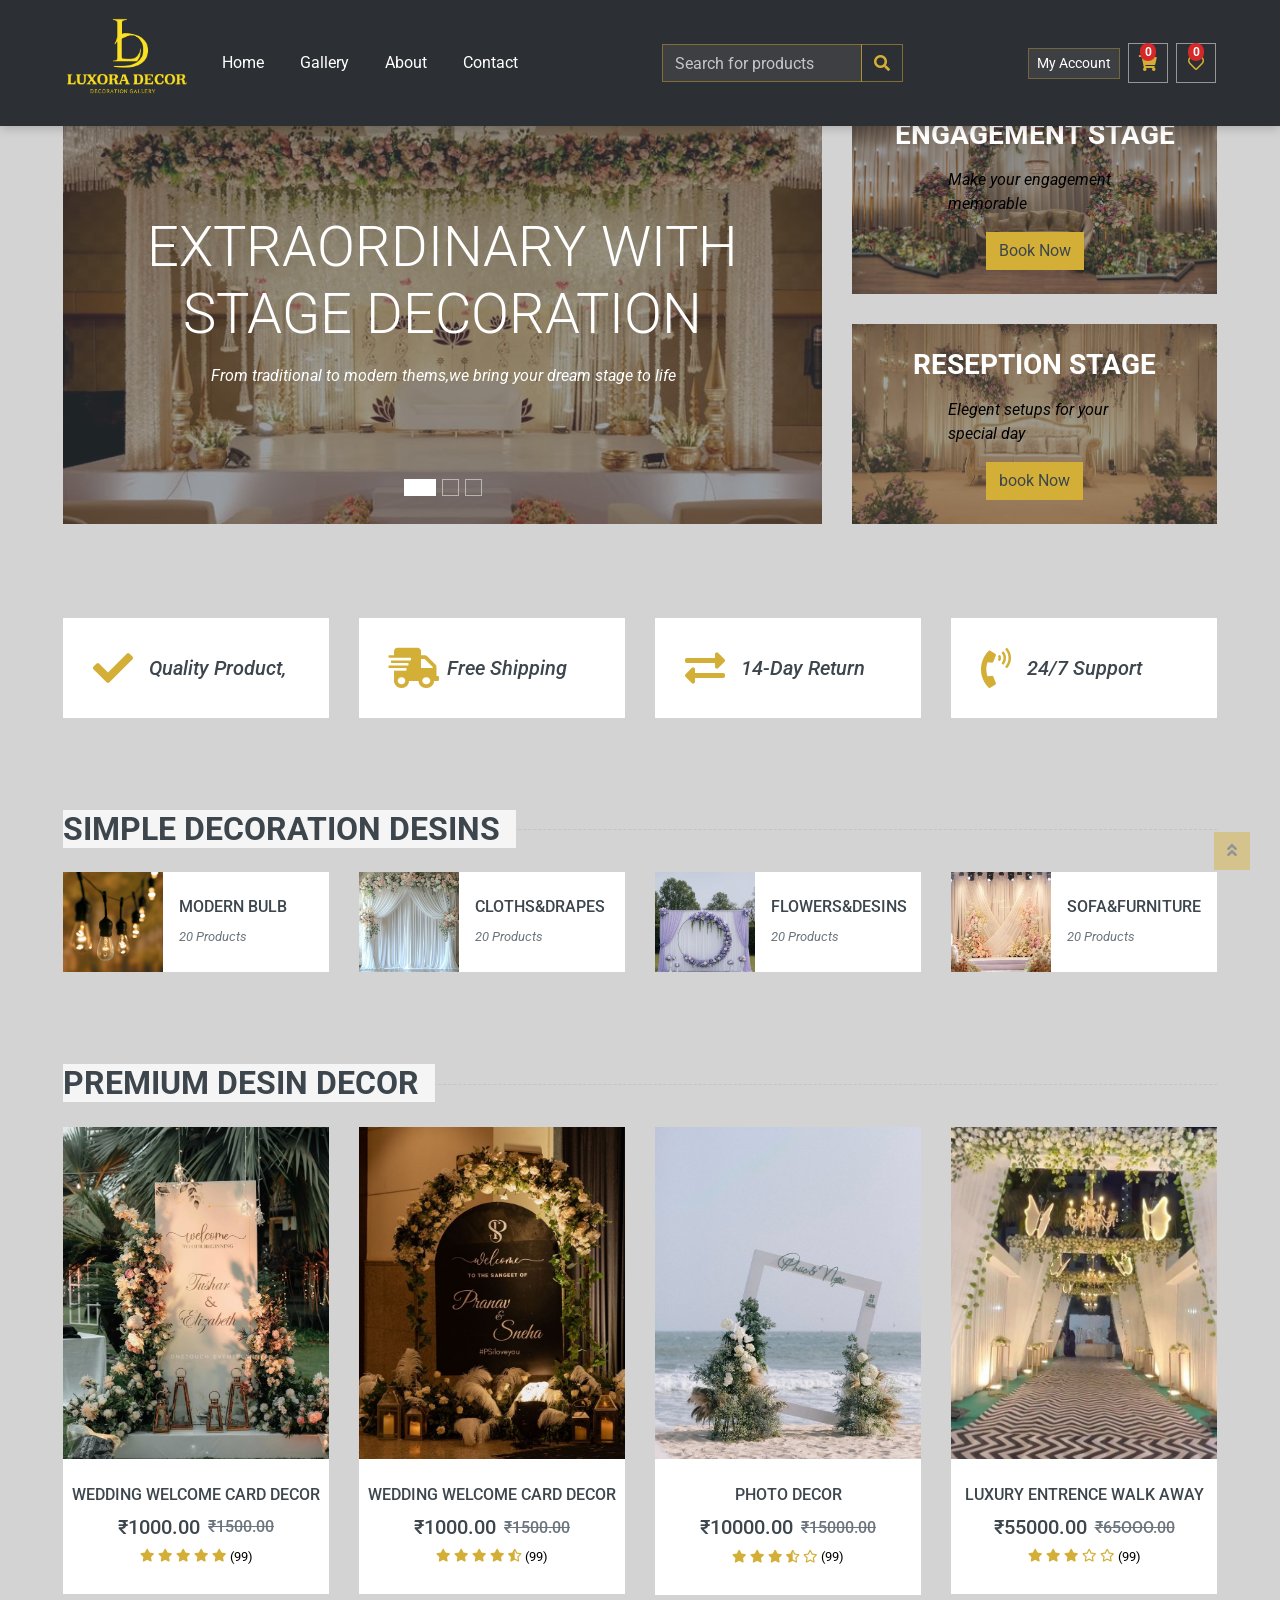
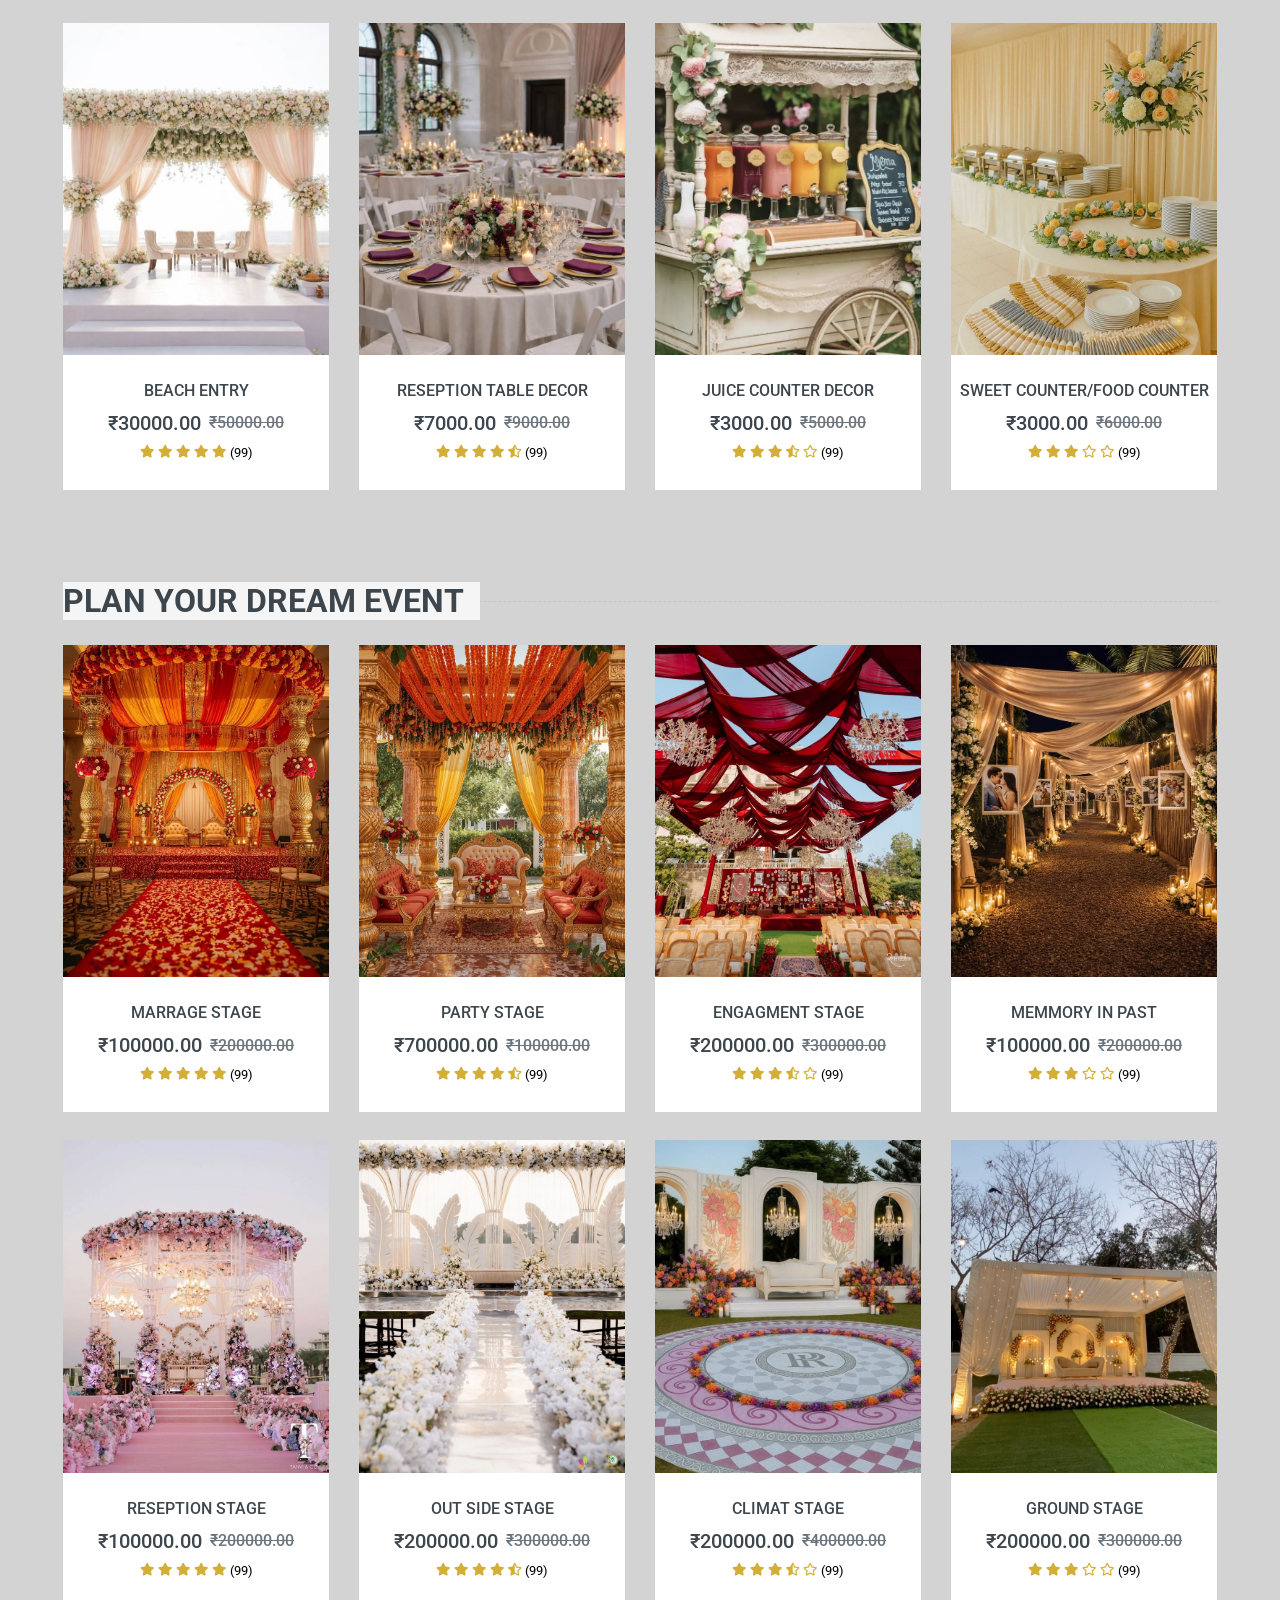
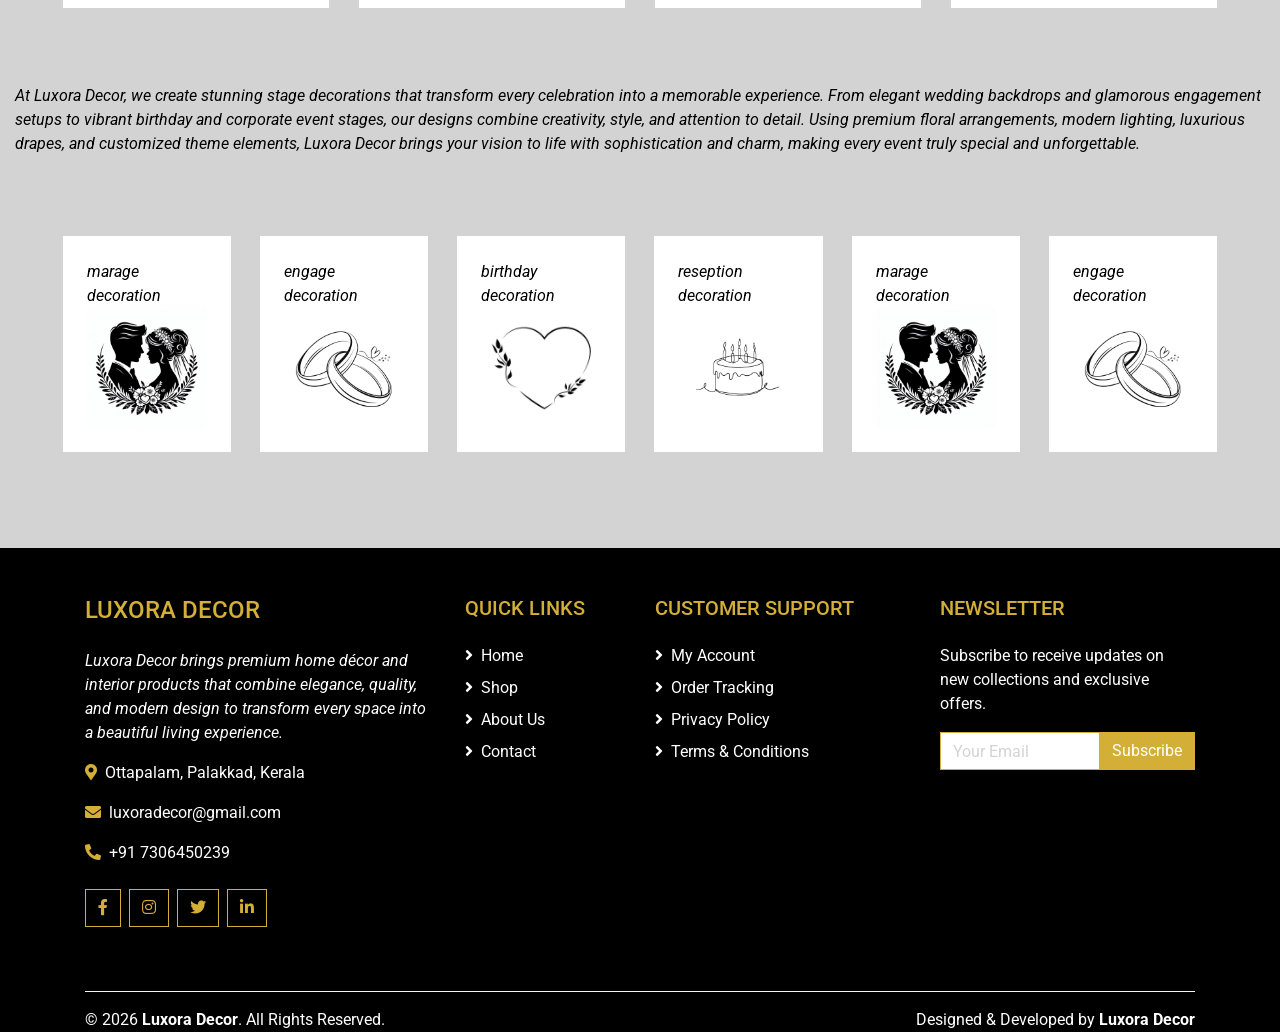
==== index.html @ e51ce2d4 "first commit" ====
<!DOCTYPE html>
<html lang="en">

<head>
    <meta charset="utf-8">
    <title>LUXORA DECOR- Online brand Website Template</title>
    <meta content="width=device-width, initial-scale=1.0" name="viewport">
    <meta content="Free HTML Templates" name="keywords">
    <meta content="Free HTML Templates" name="description">

    <!-- Favicon -->
    <link href="img/favicon.ico" rel="icon">

    <!-- Google Web Fonts -->
    <link rel="preconnect" href="https://fonts.gstatic.com">
    <link href="https://fonts.googleapis.com/css2?family=Roboto:wght@400;500;700&display=swap" rel="stylesheet">  

    <!-- Font Awesome -->
    <link href="https://cdnjs.cloudflare.com/ajax/libs/font-awesome/5.10.0/css/all.min.css" rel="stylesheet">

    <!-- Libraries Stylesheet -->
    <link href="lib/animate/animate.min.css" rel="stylesheet">
    <link href="lib/owlcarousel/assets/owl.carousel.min.css" rel="stylesheet">

    <!-- Customized Bootstrap Stylesheet -->
    <link href="css/style.css" rel="stylesheet">
    <style type="text/css">
        /* Fix navbar to top and make it responsive */
        .navbar-fixed-top {
            position: fixed;
            top: 0;
            left: 0;
            right: 0;
            z-index: 1030;
            width: 100%;
            background-color: #343a40 !important; /* dark background */
            box-shadow: 0 2px 5px rgba(0,0,0,0.2);
        }
        /* Adjust body padding to avoid content hiding behind fixed navbar */
        body {
            padding-top: 70px; /* adjust based on navbar height */
            background-color: lightgray;
        }
        /* Ensure the navbar toggler is visible and properly aligned */
        .navbar-toggler {
            border: 1px solid rgba(255,255,255,0.5);
        }
        .navbar-toggler-icon {
            background-image: url("data:image/svg+xml,%3csvg xmlns='http://www.w3.org/2000/svg' viewBox='0 0 30 30'%3e%3cpath stroke='rgba%28255,255,255,0.8%29' stroke-linecap='round' stroke-miterlimit='10' stroke-width='2' d='M4 7h22M4 15h22M4 23h22'/%3e%3c/svg%3e");
        }
        /* Make the navbar vertical menu work with fixed header */
        #navbar-vertical {
            top: 100%; /* position below navbar */
            max-height: 80vh;
            overflow-y: auto;
        }
        /* Responsive adjustments */
        @media (max-width: 991.98px) {
            .navbar-fixed-top .navbar-nav {
                background-color: #343a40;
                padding: 10px 0;
            }
            .navbar-fixed-top .navbar-nav .nav-link {
                color: #fff !important;
            }
            .navbar-fixed-top .navbar-nav .nav-link:hover {
                color: #f8d210 !important;
            }
            #navbar-vertical {
                position: relative !important;
                width: 100% !important;
                top: 0 !important;
                background: #343a40 !important;
            }
            #navbar-vertical .navbar-nav .nav-link {
                color: #fff !important;
            }
            #navbar-vertical .navbar-nav .nav-link:hover {
                color: #f8d210 !important;
            }
        }
        @media (max-width: 575.98px) {
            body {
                padding-top: 60px;
            }
            .navbar-fixed-top .navbar-brand span {
                font-size: 1.2rem;
            }
        }
        /* Ensure topbar is also fixed if needed, but we keep it separate */
        .topbar-fixed {
            position: fixed;
            top: 0;
            left: 0;
            right: 0;
            z-index: 1040;
        }
        /* Adjust for topbar + navbar if both fixed, but we only fix navbar in this solution */
        /* Additional style to keep the layout consistent */
        .navbar-fixed-top .container-fluid {
            padding-left: 15px;
            padding-right: 15px;
        }
       
        /* hide the original topbar and navbar from the flow, we will replace with fixed version */
        /* Fixed Navbar */
.navbar-fixed-top {
    background: #2C2F33 !important;
    box-shadow: 0 2px 10px rgba(0,0,0,.2);
}

/* Logo */
.navbar-fixed-top .navbar-brand {
    color: #fff !important;
}

.navbar-fixed-top .navbar-brand .text-primary {
    color: #D4AF37 !important;
}

.navbar-fixed-top .navbar-brand .text-dark {
    color: #fff !important;
}

.navbar-fixed-top .navbar-brand .bg-primary {
    background-color: #D4AF37 !important;
}

.navbar-fixed-top .navbar-brand .bg-dark {
    background-color: #1F1F1F !important;
}

/* Navigation Links */
.navbar-fixed-top .nav-link {
    color: #fff !important;
    transition: .3s;
}

.navbar-fixed-top .nav-link:hover,
.navbar-fixed-top .nav-link.active {
    color: #D4AF37 !important;
}

/* Search Box */
.navbar-fixed-top .form-control {
    background-color: rgba(255,255,255,.08);
    border: 1px solid rgba(212,175,55,.5);
    color: #fff;
}

.navbar-fixed-top .form-control:focus {
    background-color: rgba(255,255,255,.12);
    border-color: #D4AF37;
    box-shadow: 0 0 8px rgba(212,175,55,.4);
    color: #fff;
}

.navbar-fixed-top .form-control::placeholder {
    color: rgba(255,255,255,.7);
}

/* Search Icon */
.navbar-fixed-top .input-group-text {
    background-color: transparent;
    border: 1px solid rgba(212,175,55,.5);
    color: #D4AF37;
}

/* My Account Button */
.navbar-fixed-top .btn-outline-dark {
    color: #fff;
    border: 1px solid #D4AF37;
    background: transparent;
    transition: .3s;
}

.navbar-fixed-top .btn-outline-dark:hover {
    background: #D4AF37;
    color: #2C2F33;
    border-color: #D4AF37;
}

/* General Text */
.navbar-fixed-top .text-dark {
    color: #fff !important;
}

/* Transparent Background */
.navbar-fixed-top .bg-light {
    background: transparent !important;
}

/* Cart & Wishlist Buttons */
.navbar-fixed-top .btn-group .btn-light {
    background: rgba(255,255,255,.08);
    border: 1px solid rgba(212,175,55,.35);
    color: #fff;
    transition: .3s;
}

.navbar-fixed-top .btn-group .btn-light:hover {
    background: #D4AF37;
    color: #2C2F33;
}

/* Dropdown */
.navbar-fixed-top .dropdown-menu {
    background: #2C2F33;
    border: 1px solid #D4AF37;
}

.navbar-fixed-top .dropdown-item {
    color: #fff;
}

.navbar-fixed-top .dropdown-item:hover {
    background: #D4AF37;
    color: #2C2F33;
}

/* Notification Badge */
.navbar-fixed-top .badge {
    background: #D62828 !important;
    color: #fff;
}

/* Icons */
.navbar-fixed-top i {
    color: #D4AF37;
}

.navbar-fixed-top .btn:hover i {
    color: #2C2F33;
}
        .original-topbar, .original-navbar {
            display: none;
        }
        /* make the fixed navbar look like the original */
        .navbar-fixed-top .navbar-nav .nav-link {
            color: rgba(255,255,255,0.8);
        }
        .navbar-fixed-top .navbar-nav .nav-link:hover {
            color: #f8d210;
        }
        .navbar-fixed-top .dropdown-menu .dropdown-item {
            color: #fff;
        }
        .navbar-fixed-top .dropdown-menu .dropdown-item:hover {
            background-color: #f8d210;
            color: #000;
        }
        /* fix for the carousel and other elements */
        .container-fluid.mb-3 {
            margin-top: 0;
        }
        /* ensure the topbar content is visible in mobile */
        @media (max-width: 991.98px) {
            .navbar-fixed-top .collapse:not(.show) {
                display: none !important;
            }
            .navbar-fixed-top .navbar-collapse {
                background: #343a40;
                padding: 10px 15px;
                border-radius: 0 0 8px 8px;
                box-shadow: 0 4px 6px rgba(0,0,0,0.3);
            }
        }
        .navbar{
    min-height: 100px;
}

.navbar-brand img{
    height: 100px;
    width: auto;
}
    </style>
</head>

<body>
    
    <!-- ====== FIXED RESPONSIVE NAVBAR (replaces original topbar + navbar) ====== -->
    <nav class="navbar navbar-expand-lg navbar-dark bg-dark navbar-fixed-top">
        <div class="container-fluid px-xl-5">
            <!-- Brand -->
            <a href="index.html" class="navbar-brand text-decoration-none">
            <img src="img/logo2.png"
             alt="Luxora Decor"
             style="height: 100px; width: auto;"
             class="me-3">
               
            </a>

            <!-- Toggler for mobile -->
            <button class="navbar-toggler" type="button" data-toggle="collapse" data-target="#navbarCollapse" aria-controls="navbarCollapse" aria-expanded="false" aria-label="Toggle navigation">
                <span class="navbar-toggler-icon"></span>
            </button>

            <!-- Collapsible content -->
            <div class="collapse navbar-collapse" id="navbarCollapse">
                <!-- Left links -->
                <ul class="navbar-nav mr-auto">
                    <li class="nav-item mx-2"><a class="nav-link" href="index.html">Home</a></li>
           <li class="nav-item mx-2"><a class="nav-link" href="#Gallery">Gallery</a></li>
         <li class="nav-item mx-2"><a class="nav-link" href="about.html">About</a></li>
          <li class="nav-item mx-2"><a class="nav-link" href="contact.html">Contact</a></li>
                    <!-- Dropdown for big events (as in original) -->
                    <li class="nav-item dropdown">
                      
                        </a>
                        <div class="dropdown-menu" aria-labelledby="navbarDropdown">
                            <a class="dropdown-item" href="#">extra ordinary with stage decoration</a>
                            <a class="dropdown-item" href="#">night stage decoration</a>
                            <a class="dropdown-item" href="#">light decoration</a>
                        </div>
                    </li>
                </ul>

                <!-- Search form (visible on larger screens) -->
                <form class="form-inline my-2 my-lg-0 d-none d-lg-flex">
                    <div class="input-group">
                        <input type="text" class="form-control" placeholder="Search for products" style="width: 200px;">
                        <div class="input-group-append">
                            <span class="input-group-text bg-transparent text-primary">
                                <i class="fa fa-search"></i>
                            </span>
                        </div>
                    </div>
                </form>

                <!-- Right icons: account, cart, wishlist -->
                <div class="d-flex align-items-center ml-auto">
                    <!-- Account dropdown -->
                    <div class="btn-group mr-2">
                        <button type="button" class="btn btn-sm btn-light dropdown-toggle" data-toggle="dropdown">My Account</button>
                        <div class="dropdown-menu dropdown-menu-right">
                            <button class="dropdown-item" type="button">Sign in</button>
                            <button class="dropdown-item" type="button">Sign up</button>
                        </div>
                    </div>

                    <!-- Cart -->
                    <a class="btn btn-outline-dark btn-square position-relative mr-2" href="cart.html" style="color:#fff; border-color:rgba(255,255,255,0.5);">
                        <i class="fa fa-shopping-cart"></i>
                        <span id="cart-count" class="position-absolute top-0 start-100 translate-middle badge rounded-pill bg-danger"></span>
                    </a>

                    <!-- Wishlist -->
                    <a class="btn btn-outline-dark btn-square position-relative" href="wishlist.html" style="color:#fff; border-color:rgba(255,255,255,0.5);">
                        <i class="far fa-heart"></i>
                        <span id="wishlist-count" class="position-absolute top-0 start-100 translate-middle badge rounded-pill bg-danger"></span>
                    </a>
                </div>
            </div>
        </div>
    </nav>
    <!-- ====== END FIXED NAVBAR ====== -->


    <!-- ====== HIDE ORIGINAL TOPBAR AND NAVBAR (they are replaced by fixed version) ====== -->
    <div style="display:none;">
        <!-- Topbar Start -->
        <div class="container-fluid ">
            <div class="row bg-secondary py-1 px-xl-5">
                <div class="col-lg-6 d-none d-lg-block">
                    <div class="d-inline-flex align-items-center h-100">
                        <a class="text-body mr-3" href="index.html">Home</a>
                        <a class="text-body mr-3" href="#Gallery">Gallery</a>
                        <a class="text-body mr-3" href="about.html">About</a>
                        <a class="text-body mr-3" href="contact.html">Contact</a>
                    </div>
                </div>
                <div class="col-lg-6 text-center text-lg-right">
                    <div class="d-inline-flex align-items-center">
                        <div class="btn-group">
                            <button type="button" class="btn btn-sm btn-light dropdown-toggle" data-toggle="dropdown">My Account</button>
                            <div class="dropdown-menu dropdown-menu-right">
                                <button class="dropdown-item" type="button">Sign in</button>
                                <button class="dropdown-item" type="button">Sign up</button>
                            </div>
                        </div>
                        <div class="btn-group mx-2">
                            <a class="btn btn-outline-dark btn-square position-relative" href="cart.html">
                                <i class="fa fa-shopping-cart"></i>
                                <span id="cart-count-old" class="position-absolute top-0 start-100 translate-middle badge rounded-pill bg-danger"></span>
                            </a>
                        </div>
                        <div class="btn-group">
                            <a class="btn btn-outline-dark btn-square position-relative" href="wishlist.html">
                                <i class="far fa-heart"></i>
                                <span id="wishlist-count-old" class="position-absolute top-0 start-100 translate-middle badge rounded-pill bg-danger"></span>
                            </a>
                        </div>
                    </div>
                    <div class="d-inline-flex align-items-center d-block d-lg-none">
                        <a href="" class="btn px-0 ml-2">
                            <i class="fas fa-heart text-dark"></i>
                            <span class="badge text-dark border border-dark rounded-circle" style="padding-bottom: 2px;">0</span>
                        </a>
                        <a href="" class="btn px-0 ml-2">
                            <i class="fas fa-shopping-cart text-dark"></i>
                            <span class="badge text-dark border border-dark rounded-circle" style="padding-bottom: 2px;">0</span>
                        </a>
                    </div>
                </div>
            </div>
            <div class="row align-items-center bg-light py-3 px-xl-5 d-none d-lg-flex">
                <div class="col-lg-4">
                    <a href="" class="text-decoration-none">
                        <span class="h1 text-uppercase text-primary bg-dark px-2">LUXORA</span>
                        <span class="h1 text-uppercase text-dark bg-primary px-2 ml-n1">DECOR</span>
                    </a>
                </div>
                <div class="col-lg-4 col-6 text-left">
                    <form action="">
                        <div class="input-group">
                            <input type="text" class="form-control" placeholder="Search for products">
                            <div class="input-group-append">
                                <span class="input-group-text bg-transparent text-primary">
                                    <i class="fa fa-search"></i>
                                </span>
                            </div>
                        </div>
                    </form>
                </div>
                <div class="col-lg-4 col-6 text-right">
                    <p class="m-0">Customer Service</p>
                    <h5 class="m-0">+91 7306450239</h5>
                </div>
            </div>
        </div>
        <!-- Topbar End -->
        <!-- Navbar Start -->
        <div class="container-fluid bg-dark mb-30">
            <div class="row px-xl-5">
                <div class="col-lg-3 d-none d-lg-block">
                    <nav class="collapse position-absolute navbar navbar-vertical navbar-light align-items-start p-0 bg-light sticky-top" id="navbar-vertical" style="width: calc(100% - 30px); z-index: 999;">
                        <div class="navbar-nav w-100">
                            <div class="nav-item dropdown dropright">
                                <a href="#" class="nav-link dropdown-toggle" data-toggle="dropdown">BIG EVENTS <i class="fa fa-angle-right float-right mt-1"></i></a>
                                <div class="dropdown-menu position-absolute rounded-0 border-0 m-0">
                                    <a href="" class="dropdown-item">extra ordinarywith stage decoration</a>
                                    <a href="" class="dropdown-item">night stage decoration</a>
                                    <a href="" class="dropdown-item">light decoration</a>
                                </div>
                            </div>
                        </div>
                    </nav>
                </div>
            </div>
        </div>
        <!-- Navbar End -->
    </div>
    <!-- ====== END HIDDEN ORIGINAL ====== -->


    <!-- Carousel Start -->
    <div class="container-fluid  mb-3 mt-4">
        <div class="row px-xl-5">
            <div class="col-lg-8">
                <div id="header-carousel" class="carousel slide carousel-fade mb-30 mb-lg-0" data-ride="carousel">
                    <ol class="carousel-indicators">
                        <li data-target="#header-carousel" data-slide-to="0" class="active"></li>
                        <li data-target="#header-carousel" data-slide-to="1"></li>
                        <li data-target="#header-carousel" data-slide-to="2"></li>
                    </ol>
                    <div class="carousel-inner">
                        <div class="carousel-item position-relative active" style="height: 430px;">
                            <img class="position-absolute w-100 h-100" src="img/carousel-1.jpg" style="object-fit: cover;">
                            <div class="carousel-caption d-flex flex-column align-items-center justify-content-center">
                                <div class="p-3" style="max-width: 700px;">
                                    <h1 class="display-4 text-white mb-3 animate__animated animate__fadeInDown">EXTRAORDINARY WITH STAGE DECORATION</h1>
                                    <p class="mx-md-5 px-5 animate__animated animate__bounceIn"><i>From traditional to modern thems,we bring your dream stage to life</i></p>
                                </div>
                            </div>
                        </div>
                        <div class="carousel-item position-relative" style="height: 430px;">
                            <img class="position-absolute w-100 h-100" src="img/carousel-2.jpg" style="object-fit: cover;">
                            <div class="carousel-caption d-flex flex-column align-items-center justify-content-center">
                                <div class="p-3" style="max-width: 700px;">
                                    <h1 class="display-4 text-white mb-3 animate__animated animate__fadeInDown">NIGHT STAGE DECORATION</h1>
                                    <p class="mx-md-5 px-5 animate__animated animate__bounceIn"><i>Modern night decoration</i></p>
                                </div>
                            </div>
                        </div>
                        <div class="carousel-item position-relative" style="height: 430px;">
                            <img class="position-absolute w-100 h-100" src="img/carousel-3.jpg" style="object-fit: cover;">
                            <div class="carousel-caption d-flex flex-column align-items-center justify-content-center">
                                <div class="p-3" style="max-width: 700px;">
                                    <h1 class="display-4 text-white mb-3 animate__animated animate__fadeInDown">LIGHT DECORATION</h1>
                                    <p class="mx-md-5 px-5 animate__animated animate__bounceIn"><i>Modern light decoration, premium qoulity design's</i></p>
                                </div>
                            </div>
                        </div>
                    </div>
                </div>
            </div>
            <div class="col-lg-4">
                <div class="product-offer mb-30" style="height: 200px;">
                    <img class="img-fluid" src="img/offer-1.jpg" alt="">
                    <div class="offer-text">
                        <h3 class="text-white mb-3">ENGAGEMENT STAGE</h3>
                        <p class="mx-md-5 px-5 animate__animated animate__bounceIn" style=""><i>Make your engagement memorable</i></p>
                        <a href="#plan your dream events" class="btn btn-primary">Book Now</a>
                    </div>
                </div>
                <div class="product-offer mb-30" style="height: 200px;">
                    <img class="img-fluid" src="img/offer-2.jpg" alt="">
                    <div class="offer-text">
                        <h3 class="text-white mb-3">RESEPTION STAGE</h3>
                        <p class="mx-md-5 px-5 animate__animated animate__bounceIn"><i>Elegent setups for your special day</i></p>
                        <a href="#Stages" class="btn btn-primary">book Now</a>
                    </div>
                </div>
            </div>
        </div>
    </div>
    <!-- Carousel End -->


    <!-- Featured Start -->
    <div class="container-fluid pt-5">
        <div class="row px-xl-5 pb-3">
            <div class="col-lg-3 col-md-6 col-sm-12 pb-1">
                <div class="d-flex align-items-center bg-light mb-4" style="padding: 30px;">
                    <h1 class="fa fa-check text-primary m-0 mr-3"></h1>
                    <h5 class="font-weight-semi-bold m-0"> <i> Quality Product,</i></h5>
                </div>
            </div>
            <div class="col-lg-3 col-md-6 col-sm-12 pb-1">
                <div class="d-flex align-items-center bg-light mb-4" style="padding: 30px;">
                    <h1 class="fa fa-shipping-fast text-primary m-0 mr-2"></h1>
                    <h5 class="font-weight-semi-bold m-0"><i>Free Shipping</i></h5>
                </div>
            </div>
            <div class="col-lg-3 col-md-6 col-sm-12 pb-1">
                <div class="d-flex align-items-center bg-light mb-4" style="padding: 30px;">
                    <h1 class="fas fa-exchange-alt text-primary m-0 mr-3"></h1>
                    <h5 class="font-weight-semi-bold m-0"><i>14-Day Return</i></h5>
                </div>
            </div>
            <div class="col-lg-3 col-md-6 col-sm-12 pb-1">
                <div class="d-flex align-items-center bg-light mb-4" style="padding: 30px;">
                    <h1 class="fa fa-phone-volume text-primary m-0 mr-3"></h1>
                    <h5 class="font-weight-semi-bold m-0"><i>24/7 Support</i></h5>
                </div>
            </div>
        </div>
    </div>
    <!-- Featured End -->


    <!-- Categories Start -->
    <div class="container-fluid pt-5" id="Gallery">
        <h2 class="section-title position-relative text-uppercase mx-xl-5 mb-4"><span class="bg-secondary pr-3"> SIMPLE DECORATION DESINS</span></h2>
        <div class="row px-xl-5 pb-3">
            <div class="col-lg-3 col-md-4 col-sm-6 pb-1">
                <a class="text-decoration-none" href="">
                    <div class="cat-item d-flex align-items-center mb-4">
                        <div class="overflow-hidden" style="width: 100px; height: 100px;">
                            <img class="img-fluid" src="img/cat-1.jpg" alt="">
                        </div>
                        <div class="flex-fill pl-3">
                            <h6>MODERN BULB</h6>
                            <small class="text-body"><i>20 Products</i></small>
                        </div>
                    </div>
                </a>
            </div>
            <div class="col-lg-3 col-md-4 col-sm-6 pb-1">
                <a class="text-decoration-none" href="">
                    <div class="cat-item img-zoom d-flex align-items-center mb-4">
                        <div class="overflow-hidden" style="width: 100px; height: 100px;">
                            <img class="img-fluid" src="img/cat-2.jpg" alt="">
                        </div>
                        <div class="flex-fill pl-3">
                            <h6>CLOTHS&DRAPES</h6>
                            <small class="text-body"><i>20 Products</i></small>
                        </div>
                    </div>
                </a>
            </div>
            <div class="col-lg-3 col-md-4 col-sm-6 pb-1">
                <a class="text-decoration-none" href="">
                    <div class="cat-item img-zoom d-flex align-items-center mb-4">
                        <div class="overflow-hidden" style="width: 100px; height: 100px;">
                            <img class="img-fluid" src="img/cat-3.jpg" alt="">
                        </div>
                        <div class="flex-fill pl-3">
                            <h6>FLOWERS&DESINS</h6>
                            <small class="text-body"><i>20 Products</i></small>
                        </div>
                    </div>
                </a>
            </div>
            <div class="col-lg-3 col-md-4 col-sm-6 pb-1">
                <a class="text-decoration-none" href="">
                    <div class="cat-item img-zoom d-flex align-items-center mb-4">
                        <div class="overflow-hidden" style="width: 100px; height: 100px;">
                            <img class="img-fluid" src="img/cat-4.jpg" alt="">
                        </div>
                        <div class="flex-fill pl-3">
                            <h6>SOFA&FURNITURE</h6>
                            <small class="text-body"><i>20 Products</i></small>
                        </div>
                    </div>
                </a>
            </div>
        </div>
    </div>
    <!-- Categories End -->


    <!-- Products Start -->
    <div class="container-fluid pt-5 pb-3">
        <h2 class="section-title position-relative text-uppercase mx-xl-5 mb-4" id="premium"><span class="bg-secondary pr-3">PREMIUM DESIN DECOR</span></h2>
        <div class="row px-xl-5">
            <div class="col-lg-3 col-md-4 col-sm-6 pb-1">
                <div class="product-item bg-light mb-4">
                    <div class="product-img position-relative overflow-hidden">
                        <img class="img-fluid w-100" src="img/product-1.jpg" alt="">
                        <div class="product-action">
                            <a class="btn btn-outline-dark btn-square" href="#" onclick="addToCart('Wedding', 'img/product-1.jpg', 1000)"><i class="fa fa-shopping-cart"></i></a>
                            <a class="btn btn-outline-dark btn-square" href="#" onclick="addToWishlist('Wedding', 'img/product-1.jpg', 1000)"><i class="far fa-heart"></i></a>
                        </div>
                    </div>
                    <div class="text-center py-4">
                        <a class="h6 text-decoration-none text-truncate" href="">WEDDING WELCOME CARD DECOR</a>
                        <div class="d-flex align-items-center justify-content-center mt-2">
                            <h5>₹1000.00</h5><h6 class="text-muted ml-2"><del>₹1500.00</del></h6>
                        </div>
                        <div class="d-flex align-items-center justify-content-center mb-1">
                            <small class="fa fa-star text-primary mr-1"></small>
                            <small class="fa fa-star text-primary mr-1"></small>
                            <small class="fa fa-star text-primary mr-1"></small>
                            <small class="fa fa-star text-primary mr-1"></small>
                            <small class="fa fa-star text-primary mr-1"></small>
                            <small>(99)</small>
                        </div>
                    </div>
                </div>
            </div>
            <div class="col-lg-3 col-md-4 col-sm-6 pb-1">
                <div class="product-item bg-light mb-4">
                    <div class="product-img position-relative overflow-hidden">
                        <img class="img-fluid w-100" src="img/product-2.jpg" alt="">
                        <div class="product-action">
                            <a class="btn btn-outline-dark btn-square" href="#" onclick="addToCart('Wedding welcome', 'img/product-2.jpg', 1000)"><i class="fa fa-shopping-cart"></i></a>
                            <a class="btn btn-outline-dark btn-square" href="#" onclick="addToWishlist('Wedding welcome', 'img/product-2.jpg', 1000)"><i class="far fa-heart"></i></a>
                        </div>
                    </div>
                    <div class="text-center py-4">
                        <a class="h6 text-decoration-none text-truncate" href="">WEDDING WELCOME CARD DECOR</a>
                        <div class="d-flex align-items-center justify-content-center mt-2">
                            <h5>₹1000.00</h5><h6 class="text-muted ml-2"><del>₹1500.00</del></h6>
                        </div>
                        <div class="d-flex align-items-center justify-content-center mb-1">
                            <small class="fa fa-star text-primary mr-1"></small>
                            <small class="fa fa-star text-primary mr-1"></small>
                            <small class="fa fa-star text-primary mr-1"></small>
                            <small class="fa fa-star text-primary mr-1"></small>
                            <small class="fa fa-star-half-alt text-primary mr-1"></small>
                            <small>(99)</small>
                        </div>
                    </div>
                </div>
            </div>
            <div class="col-lg-3 col-md-4 col-sm-6 pb-1">
                <div class="product-item bg-light mb-4">
                    <div class="product-img position-relative overflow-hidden">
                        <img class="img-fluid w-100" src="img/product-3.jpg" alt="">
                        <div class="product-action">
                            <a class="btn btn-outline-dark btn-square" href="#" onclick="addToCart('photo decor', 'img/product-3.jpg', 10000)"><i class="fa fa-shopping-cart"></i></a>
                            <a class="btn btn-outline-dark btn-square" href="#" onclick="addToWishlist('photo decor', 'img/product-3.jpg', 10000)"><i class="far fa-heart"></i></a>
                        </div>
                    </div>
                    <div class="text-center py-4">
                        <a class="h6 text-decoration-none text-truncate" href="">PHOTO DECOR</a>
                        <div class="d-flex align-items-center justify-content-center mt-2">
                            <h5>₹10000.00</h5><h6 class="text-muted ml-2"><del>₹15000.00</del></h6>
                        </div>
                        <div class="d-flex align-items-center justify-content-center mb-1">
                            <small class="fa fa-star text-primary mr-1"></small>
                            <small class="fa fa-star text-primary mr-1"></small>
                            <small class="fa fa-star text-primary mr-1"></small>
                            <small class="fa fa-star-half-alt text-primary mr-1"></small>
                            <small class="far fa-star text-primary mr-1"></small>
                            <small>(99)</small>
                        </div>
                    </div>
                </div>
            </div>
            <div class="col-lg-3 col-md-4 col-sm-6 pb-1">
                <div class="product-item bg-light mb-4">
                    <div class="product-img position-relative overflow-hidden">
                        <img class="img-fluid w-100" src="img/product-4.jpg" alt="">
                        <div class="product-action">
                            <a class="btn btn-outline-dark btn-square" href="#" onclick="addToCart('luxury entrence', 'img/product-4.jpg', 55000)"><i class="fa fa-shopping-cart"></i></a>
                            <a class="btn btn-outline-dark btn-square" href="#" onclick="addToWishlist('luxury entrence', 'img/product-4.jpg', 55000)"><i class="far fa-heart"></i></a>
                        </div>
                    </div>
                    <div class="text-center py-4">
                        <a class="h6 text-decoration-none text-truncate" href=""> LUXURY ENTRENCE WALK AWAY</a>
                        <div class="d-flex align-items-center justify-content-center mt-2">
                            <h5>₹55000.00</h5><h6 class="text-muted ml-2"><del>₹65OOO.00</del></h6>
                        </div>
                        <div class="d-flex align-items-center justify-content-center mb-1">
                            <small class="fa fa-star text-primary mr-1"></small>
                            <small class="fa fa-star text-primary mr-1"></small>
                            <small class="fa fa-star text-primary mr-1"></small>
                            <small class="far fa-star text-primary mr-1"></small>
                            <small class="far fa-star text-primary mr-1"></small>
                            <small>(99)</small>
                        </div>
                    </div>
                </div>
            </div>
            <div class="col-lg-3 col-md-4 col-sm-6 pb-1">
                <div class="product-item bg-light mb-4">
                    <div class="product-img position-relative overflow-hidden">
                        <img class="img-fluid w-100" src="img/product-5.jpg" alt="">
                        <div class="product-action">
                            <a class="btn btn-outline-dark btn-square" href="#" onclick="addToCart('luxury entrence', 'img/product-5.jpg', 50000)"><i class="fa fa-shopping-cart"></i></a>
                            <a class="btn btn-outline-dark btn-square" href="#" onclick="addToWishlist('luxury entrence', 'img/product-5.jpg', 50000)"><i class="far fa-heart"></i></a>
                        </div>
                    </div>
                    <div class="text-center py-4">
                        <a class="h6 text-decoration-none text-truncate" href="">BEACH ENTRY</a>
                        <div class="d-flex align-items-center justify-content-center mt-2">
                            <h5>₹30000.00</h5><h6 class="text-muted ml-2"><del>₹50000.00</del></h6>
                        </div>
                        <div class="d-flex align-items-center justify-content-center mb-1">
                            <small class="fa fa-star text-primary mr-1"></small>
                            <small class="fa fa-star text-primary mr-1"></small>
                            <small class="fa fa-star text-primary mr-1"></small>
                            <small class="fa fa-star text-primary mr-1"></small>
                            <small class="fa fa-star text-primary mr-1"></small>
                            <small>(99)</small>
                        </div>
                    </div>
                </div>
            </div>
            <div class="col-lg-3 col-md-4 col-sm-6 pb-1">
                <div class="product-item bg-light mb-4">
                    <div class="product-img position-relative overflow-hidden">
                        <img class="img-fluid w-100" src="img/product-6.jpg" alt="">
                        <div class="product-action">
                            <a class="btn btn-outline-dark btn-square" href="#" onclick="addToCart('tabile decor', 'img/product-6.jpg', 9000)"><i class="fa fa-shopping-cart"></i></a>
                            <a class="btn btn-outline-dark btn-square" href="#" onclick="addToWishlist('tabile decor', 'img/product-6.jpg', 9000)"><i class="far fa-heart"></i></a>
                        </div>
                    </div>
                    <div class="text-center py-4">
                        <a class="h6 text-decoration-none text-truncate" href="">RESEPTION TABLE DECOR</a>
                        <div class="d-flex align-items-center justify-content-center mt-2">
                            <h5>₹7000.00</h5><h6 class="text-muted ml-2"><del>₹9000.00</del></h6>
                        </div>
                        <div class="d-flex align-items-center justify-content-center mb-1">
                            <small class="fa fa-star text-primary mr-1"></small>
                            <small class="fa fa-star text-primary mr-1"></small>
                            <small class="fa fa-star text-primary mr-1"></small>
                            <small class="fa fa-star text-primary mr-1"></small>
                            <small class="fa fa-star-half-alt text-primary mr-1"></small>
                            <small>(99)</small>
                        </div>
                    </div>
                </div>
            </div>
            <div class="col-lg-3 col-md-4 col-sm-6 pb-1">
                <div class="product-item bg-light mb-4">
                    <div class="product-img position-relative overflow-hidden">
                        <img class="img-fluid w-100" src="img/product-7.jpg" alt="">
                        <div class="product-action">
                            <a class="btn btn-outline-dark btn-square" href="#" onclick="addToCart('juce counter', 'img/product-7.jpg', 5000)"><i class="fa fa-shopping-cart"></i></a>
                            <a class="btn btn-outline-dark btn-square" href="#" onclick="addToWishlist('juce counter', 'img/product-7.jpg', 5000)"><i class="far fa-heart"></i></a>
                        </div>
                    </div>
                    <div class="text-center py-4">
                        <a class="h6 text-decoration-none text-truncate" href="">JUICE COUNTER DECOR</a>
                        <div class="d-flex align-items-center justify-content-center mt-2">
                            <h5>₹3000.00</h5><h6 class="text-muted ml-2"><del>₹5000.00</del></h6>
                        </div>
                        <div class="d-flex align-items-center justify-content-center mb-1">
                            <small class="fa fa-star text-primary mr-1"></small>
                            <small class="fa fa-star text-primary mr-1"></small>
                            <small class="fa fa-star text-primary mr-1"></small>
                            <small class="fa fa-star-half-alt text-primary mr-1"></small>
                            <small class="far fa-star text-primary mr-1"></small>
                            <small>(99)</small>
                        </div>
                    </div>
                </div>
            </div>
            <div class="col-lg-3 col-md-4 col-sm-6 pb-1">
                <div class="product-item bg-light mb-4">
                    <div class="product-img position-relative overflow-hidden">
                        <img class="img-fluid w-100" src="img/product-8.jpg" alt="">
                        <div class="product-action">
                            <a class="btn btn-outline-dark btn-square" href="#" onclick="addToCart('sweet/food', 'img/product-8.jpg', 6000)"><i class="fa fa-shopping-cart"></i></a>
                            <a class="btn btn-outline-dark btn-square" href="#" onclick="addToWishlist('sweet/food', 'img/product-8.jpg', 6000)"><i class="far fa-heart"></i></a>
                        </div>
                    </div>
                    <div class="text-center py-4">
                        <a class="h6 text-decoration-none text-truncate" href="">SWEET COUNTER/FOOD COUNTER</a>
                        <div class="d-flex align-items-center justify-content-center mt-2">
                            <h5>₹3000.00</h5><h6 class="text-muted ml-2"><del>₹6000.00</del></h6>
                        </div>
                        <div class="d-flex align-items-center justify-content-center mb-1">
                            <small class="fa fa-star text-primary mr-1"></small>
                            <small class="fa fa-star text-primary mr-1"></small>
                            <small class="fa fa-star text-primary mr-1"></small>
                            <small class="far fa-star text-primary mr-1"></small>
                            <small class="far fa-star text-primary mr-1"></small>
                            <small>(99)</small>
                        </div>
                    </div>
                </div>
            </div>
        </div>
    </div>
    <!-- Products End -->


    <!-- Products Start -->
    <div class="container-fluid pt-5 pb-3">
        <h2 class="section-title position-relative text-uppercase mx-xl-5 mb-4" id="Stages"><span class="bg-secondary pr-3">PLAN YOUR DREAM EVENT</span></h2>
        <div class="row px-xl-5">
            <div class="col-lg-3 col-md-4 col-sm-6 pb-1">
                <div class="product-item bg-light mb-4">
                    <div class="product-img position-relative overflow-hidden">
                        <img class="img-fluid w-100" src="img/product-9.jpg" alt="">
                        <div class="product-action">
                            <a class="btn btn-outline-dark btn-square" href="#" onclick="addToCart('marrage stage', 'img/product-8.jpg', 200000)"><i class="fa fa-shopping-cart"></i></a>
                            <a class="btn btn-outline-dark btn-square" href="#" onclick="addToWishlist('marrage stage', 'img/product-8.jpg', 200000)"><i class="far fa-heart"></i></a>
                        </div>
                    </div>
                    <div class="text-center py-4">
                        <a class="h6 text-decoration-none text-truncate" href="">MARRAGE STAGE</a>
                        <div class="d-flex align-items-center justify-content-center mt-2">
                            <h5>₹100000.00</h5><h6 class="text-muted ml-2"><del>₹200000.00</del></h6>
                        </div>
                        <div class="d-flex align-items-center justify-content-center mb-1">
                            <small class="fa fa-star text-primary mr-1"></small>
                            <small class="fa fa-star text-primary mr-1"></small>
                            <small class="fa fa-star text-primary mr-1"></small>
                            <small class="fa fa-star text-primary mr-1"></small>
                            <small class="fa fa-star text-primary mr-1"></small>
                            <small>(99)</small>
                        </div>
                    </div>
                </div>
            </div>
            <div class="col-lg-3 col-md-4 col-sm-6 pb-1">
                <div class="product-item bg-light mb-4">
                    <div class="product-img position-relative overflow-hidden">
                        <img class="img-fluid w-100" src="img/product-10.jpg" alt="">
                        <div class="product-action">
                            <a class="btn btn-outline-dark btn-square" href="#" onclick="addToCart('party stage', 'img/product-10.jpg', 70000)"><i class="fa fa-shopping-cart"></i></a>
                            <a class="btn btn-outline-dark btn-square" href="#" onclick="addToWishlist('party stage', 'img/product-10.jpg', 70000)"><i class="far fa-heart"></i></a>
                        </div>
                    </div>
                    <div class="text-center py-4">
                        <a class="h6 text-decoration-none text-truncate" href="">PARTY STAGE</a>
                        <div class="d-flex align-items-center justify-content-center mt-2">
                            <h5>₹700000.00</h5><h6 class="text-muted ml-2"><del>₹100000.00</del></h6>
                        </div>
                        <div class="d-flex align-items-center justify-content-center mb-1">
                            <small class="fa fa-star text-primary mr-1"></small>
                            <small class="fa fa-star text-primary mr-1"></small>
                            <small class="fa fa-star text-primary mr-1"></small>
                            <small class="fa fa-star text-primary mr-1"></small>
                            <small class="fa fa-star-half-alt text-primary mr-1"></small>
                            <small>(99)</small>
                        </div>
                    </div>
                </div>
            </div>
            <div class="col-lg-3 col-md-4 col-sm-6 pb-1">
                <div class="product-item bg-light mb-4">
                    <div class="product-img position-relative overflow-hidden">
                        <img class="img-fluid w-100" src="img/product-11.jpg" alt="">
                        <div class="product-action">
                            <a class="btn btn-outline-dark btn-square" href="#" onclick="addToCart('engagement stage', 'img/product-11.jpg', 200000)"><i class="fa fa-shopping-cart"></i></a>
                            <a class="btn btn-outline-dark btn-square" href="#" onclick="addToWishlist('engagement stage', 'img/product-11.jpg', 200000)"><i class="far fa-heart"></i></a>
                        </div>
                    </div>
                    <div class="text-center py-4">
                        <a class="h6 text-decoration-none text-truncate" href="">ENGAGMENT STAGE</a>
                        <div class="d-flex align-items-center justify-content-center mt-2">
                            <h5>₹200000.00</h5><h6 class="text-muted ml-2"><del>₹300000.00</del></h6>
                        </div>
                        <div class="d-flex align-items-center justify-content-center mb-1">
                            <small class="fa fa-star text-primary mr-1"></small>
                            <small class="fa fa-star text-primary mr-1"></small>
                            <small class="fa fa-star text-primary mr-1"></small>
                            <small class="fa fa-star-half-alt text-primary mr-1"></small>
                            <small class="far fa-star text-primary mr-1"></small>
                            <small>(99)</small>
                        </div>
                    </div>
                </div>
            </div>
            <div class="col-lg-3 col-md-4 col-sm-6 pb-1">
                <div class="product-item bg-light mb-4">
                    <div class="product-img position-relative overflow-hidden">
                        <img class="img-fluid w-100" src="img/product-12.jpg" alt="">
                        <div class="product-action">
                            <a class="btn btn-outline-dark btn-square" href="#" onclick="addToCart('memory in past', 'img/product-12.jpg', 100000)"><i class="fa fa-shopping-cart"></i></a>
                            <a class="btn btn-outline-dark btn-square" href="#" onclick="addToWishlist('memory in past', 'img/product-12.jpg', 100000)"><i class="far fa-heart"></i></a>
                        </div>
                    </div>
                    <div class="text-center py-4">
                        <a class="h6 text-decoration-none text-truncate" href="">MEMMORY IN PAST</a>
                        <div class="d-flex align-items-center justify-content-center mt-2">
                            <h5>₹100000.00</h5><h6 class="text-muted ml-2"><del>₹200000.00</del></h6>
                        </div>
                        <div class="d-flex align-items-center justify-content-center mb-1">
                            <small class="fa fa-star text-primary mr-1"></small>
                            <small class="fa fa-star text-primary mr-1"></small>
                            <small class="fa fa-star text-primary mr-1"></small>
                            <small class="far fa-star text-primary mr-1"></small>
                            <small class="far fa-star text-primary mr-1"></small>
                            <small>(99)</small>
                        </div>
                    </div>
                </div>
            </div>
            <div class="col-lg-3 col-md-4 col-sm-6 pb-1">
                <div class="product-item bg-light mb-4">
                    <div class="product-img position-relative overflow-hidden">
                        <img class="img-fluid w-100" src="img/product-13.jpg" alt="">
                        <div class="product-action">
                            <a class="btn btn-outline-dark btn-square" href="#" onclick="addToCart('reseption stage', 'img/product-13.jpg', 100000)"><i class="fa fa-shopping-cart"></i></a>
                            <a class="btn btn-outline-dark btn-square" href="#" onclick="addToWishlist('reseption stage', 'img/product-13.jpg', 100000)"><i class="far fa-heart"></i></a>
                        </div>
                    </div>
                    <div class="text-center py-4">
                        <a class="h6 text-decoration-none text-truncate" href="">RESEPTION STAGE</a>
                        <div class="d-flex align-items-center justify-content-center mt-2">
                            <h5>₹100000.00</h5><h6 class="text-muted ml-2"><del>₹200000.00</del></h6>
                        </div>
                        <div class="d-flex align-items-center justify-content-center mb-1">
                            <small class="fa fa-star text-primary mr-1"></small>
                            <small class="fa fa-star text-primary mr-1"></small>
                            <small class="fa fa-star text-primary mr-1"></small>
                            <small class="fa fa-star text-primary mr-1"></small>
                            <small class="fa fa-star text-primary mr-1"></small>
                            <small>(99)</small>
                        </div>
                    </div>
                </div>
            </div>
            <div class="col-lg-3 col-md-4 col-sm-6 pb-1">
                <div class="product-item bg-light mb-4">
                    <div class="product-img position-relative overflow-hidden">
                        <img class="img-fluid w-100" src="img/product-14.jpg" alt="">
                        <div class="product-action">
                            <a class="btn btn-outline-dark btn-square" href="#" onclick="addToCart('out side stage', 'img/product-14.jpg', 200000)"><i class="fa fa-shopping-cart"></i></a>
                            <a class="btn btn-outline-dark btn-square" href="#" onclick="addToWishlist('out side stage', 'img/product-14.jpg', 200000)"><i class="far fa-heart"></i></a>
                        </div>
                    </div>
                    <div class="text-center py-4">
                        <a class="h6 text-decoration-none text-truncate" href="">OUT SIDE STAGE</a>
                        <div class="d-flex align-items-center justify-content-center mt-2">
                            <h5>₹200000.00</h5><h6 class="text-muted ml-2"><del>₹300000.00</del></h6>
                        </div>
                        <div class="d-flex align-items-center justify-content-center mb-1">
                            <small class="fa fa-star text-primary mr-1"></small>
                            <small class="fa fa-star text-primary mr-1"></small>
                            <small class="fa fa-star text-primary mr-1"></small>
                            <small class="fa fa-star text-primary mr-1"></small>
                            <small class="fa fa-star-half-alt text-primary mr-1"></small>
                            <small>(99)</small>
                        </div>
                    </div>
                </div>
            </div>
            <div class="col-lg-3 col-md-4 col-sm-6 pb-1">
                <div class="product-item bg-light mb-4">
                    <div class="product-img position-relative overflow-hidden">
                        <img class="img-fluid w-100" src="img/product-15.jpg" alt="">
                        <div class="product-action">
                            <a class="btn btn-outline-dark btn-square" href="#" onclick="addToCart('climat stage', 'img/product-15.jpg', 200000)"><i class="fa fa-shopping-cart"></i></a>
                            <a class="btn btn-outline-dark btn-square" href="#" onclick="addToWishlist('climat stage', 'img/product-15.jpg', 200000)"><i class="far fa-heart"></i></a>
                        </div>
                    </div>
                    <div class="text-center py-4">
                        <a class="h6 text-decoration-none text-truncate" href="">CLIMAT STAGE</a>
                        <div class="d-flex align-items-center justify-content-center mt-2">
                            <h5>₹200000.00</h5><h6 class="text-muted ml-2"><del>₹400000.00</del></h6>
                        </div>
                        <div class="d-flex align-items-center justify-content-center mb-1">
                            <small class="fa fa-star text-primary mr-1"></small>
                            <small class="fa fa-star text-primary mr-1"></small>
                            <small class="fa fa-star text-primary mr-1"></small>
                            <small class="fa fa-star-half-alt text-primary mr-1"></small>
                            <small class="far fa-star text-primary mr-1"></small>
                            <small>(99)</small>
                        </div>
                    </div>
                </div>
            </div>
            <div class="col-lg-3 col-md-4 col-sm-6 pb-1">
                <div class="product-item bg-light mb-4">
                    <div class="product-img position-relative overflow-hidden">
                        <img class="img-fluid w-100" src="img/product-16.jpg" alt="">
                        <div class="product-action">
                            <a class="btn btn-outline-dark btn-square" href="#" onclick="addToCart('ground stage ', 'img/product-16.jpg', 200000)"><i class="fa fa-shopping-cart"></i></a>
                            <a class="btn btn-outline-dark btn-square" href="#" onclick="addToWishlist('ground stage', 'img/product-16.jpg', 200000)"><i class="far fa-heart"></i></a>
                        </div>
                    </div>
                    <div class="text-center py-4">
                        <a class="h6 text-decoration-none text-truncate" href="">GROUND STAGE</a>
                        <div class="d-flex align-items-center justify-content-center mt-2">
                            <h5>₹200000.00</h5><h6 class="text-muted ml-2"><del>₹300000.00</del></h6>
                        </div>
                        <div class="d-flex align-items-center justify-content-center mb-1">
                            <small class="fa fa-star text-primary mr-1"></small>
                            <small class="fa fa-star text-primary mr-1"></small>
                            <small class="fa fa-star text-primary mr-1"></small>
                            <small class="far fa-star text-primary mr-1"></small>
                            <small class="far fa-star text-primary mr-1"></small>
                            <small>(99)</small>
                        </div>
                    </div>
                </div>
            </div>
        </div><br><br>
        <p style="color: black;"><i>At Luxora Decor, we create stunning stage decorations that transform every celebration into a memorable experience. From elegant wedding backdrops and glamorous engagement setups to vibrant birthday and corporate event stages, our designs combine creativity, style, and attention to detail. Using premium floral arrangements, modern lighting, luxurious drapes, and customized theme elements, Luxora Decor brings your vision to life with sophistication and charm, making every event truly special and unforgettable.</i></p>
    </div>
    

        
    
        
    

    
    
    <!-- Products End -->


    <!-- Vendor Start -->
    <div class="container-fluid py-5">
        <div class="row px-xl-5">
            <div class="col">
                <div class="owl-carousel vendor-carousel">
                    <div class="bg-light p-4">
                        <h8><i>marage decoration</i></h8>
                        <img src="img/vendor-1.jpg" alt="">
                    </div>
                    <div class="bg-light p-4">
                        <h8><i>engage decoration</i></h8>
                        <img src="img/vendor-2.jpg" alt="">
                    </div>
                    <div class="bg-light p-4">
                        <h8><i>birthday decoration</i></h8>
                        <img src="img/vendor-3.jpg" alt="">
                    </div>
                    <div class="bg-light p-4">
                        <h8><i>reseption decoration</i></h8>
                        <img src="img/vendor-4.jpg" alt="">
                    </div>
                </div>
            </div>
        </div>
    </div>
    <!-- Vendor End -->


    <!-- Footer Start -->
    <div class="container-fluid bg-dark text-light mt-5 pt-5">
        <div class="container">
            <div class="row">
                <!-- Company Info -->
                <div class="col-lg-4 col-md-6 mb-5">
                    <h4 class="text-uppercase text-warning mb-4">Luxora Decor</h4>
                    <p><i> Luxora Decor brings premium home décor and interior products that combine elegance, quality, and modern design to transform every space into a beautiful living experience.</i></p>
                    <p><i class="fa fa-map-marker-alt text-warning mr-2"></i>Ottapalam, Palakkad, Kerala</p>
                    <p><i class="fa fa-envelope text-warning mr-2"></i>luxoradecor@gmail.com</p>
                    <p><i class="fa fa-phone-alt text-warning mr-2"></i>+91 7306450239</p>
                    <div class="d-flex mt-4">
                        <a class="btn btn-outline-warning btn-social mr-2" href="#"><i class="fab fa-facebook-f"></i></a>
                        <a class="btn btn-outline-warning btn-social mr-2" href="#"><i class="fab fa-instagram"></i></a>
                        <a class="btn btn-outline-warning btn-social mr-2" href="#"><i class="fab fa-twitter"></i></a>
                        <a class="btn btn-outline-warning btn-social" href="#"><i class="fab fa-linkedin-in"></i></a>
                    </div>
                </div>

                <!-- Quick Links -->
                <div class="col-lg-2 col-md-6 mb-5">
                    <h5 class="text-uppercase text-warning mb-4">Quick Links</h5>
                    <a class="text-light d-block mb-2" href="index.html"><i class="fa fa-angle-right mr-2"></i>Home</a>
                    <a class="text-light d-block mb-2" href="index.html"><i class="fa fa-angle-right mr-2"></i>Shop</a>
                    <a class="text-light d-block mb-2" href="about.html"><i class="fa fa-angle-right mr-2"></i>About Us</a>
                    <a class="text-light d-block mb-2" href="contact.html"><i class="fa fa-angle-right mr-2"></i>Contact</a>
                </div>

                <!-- Customer Support -->
                <div class="col-lg-3 col-md-6 mb-5">
                    <h5 class="text-uppercase text-warning mb-4">Customer Support</h5>
                    <a class="text-light d-block mb-2" href="#"><i class="fa fa-angle-right mr-2"></i>My Account</a>
                    <a class="text-light d-block mb-2" href="#"><i class="fa fa-angle-right mr-2"></i>Order Tracking</a>
                    <a class="text-light d-block mb-2" href="#"><i class="fa fa-angle-right mr-2"></i>Privacy Policy</a>
                    <a class="text-light d-block mb-2" href="#"><i class="fa fa-angle-right mr-2"></i>Terms & Conditions</a>
                </div>

                <!-- Newsletter -->
                <div class="col-lg-3 col-md-6 mb-5">
                    <h5 class="text-uppercase text-warning mb-4">Newsletter</h5>
                    <p>Subscribe to receive updates on new collections and exclusive offers.</p>
                    <form>
                        <div class="input-group">
                            <input type="email" class="form-control" placeholder="Your Email">
                            <div class="input-group-append">
                                <button class="btn btn-warning">Subscribe</button>
                            </div>
                        </div>
                    </form>
                </div>
            </div>

            <hr class="border-secondary">
            <div class="row">
                <div class="col-md-6 text-center text-md-left mb-3 mb-md-0">
                    <p class="mb-0">&copy; 2026 <strong>Luxora Decor</strong>. All Rights Reserved.</p>
                </div>
                <div class="col-md-6 text-center text-md-right">
                    <p class="mb-0">Designed & Developed by <strong>Luxora Decor</strong></p>
                </div>
            </div>
        </div>
    </div>
    <!-- Footer End -->


    <!-- Back to Top -->
    <a href="#" class="btn btn-primary back-to-top"><i class="fa fa-angle-double-up"></i></a>

    <script>
        function updateCounts() {
            let cart = JSON.parse(localStorage.getItem("cart")) || [];
            let wishlist = JSON.parse(localStorage.getItem("wishlist")) || [];

            document.getElementById("cart-count").innerText = cart.length;
            document.getElementById("wishlist-count").innerText = wishlist.length;
        }

        function addToCart(name, image, price) {
            let cart = JSON.parse(localStorage.getItem("cart")) || [];
            cart.push({ name: name, image: image, price: price, quantity: 1 });
            localStorage.setItem("cart", JSON.stringify(cart));
            updateCounts();
            alert(name + " added to cart!");
        }

        function addToWishlist(name, image, price) {
            let wishlist = JSON.parse(localStorage.getItem("wishlist")) || [];
            wishlist.push({ name: name, image: image, price: price });
            localStorage.setItem("wishlist", JSON.stringify(wishlist));
            updateCounts();
            alert(name + " added to wishlist!");
        }

        // Update counts on page load
        updateCounts();
    </script>

    <!-- JavaScript Libraries -->
    <script src="https://code.jquery.com/jquery-3.4.1.min.js"></script>
    <script src="https://stackpath.bootstrapcdn.com/bootstrap/4.4.1/js/bootstrap.bundle.min.js"></script>
    <script src="lib/easing/easing.min.js"></script>
    <script src="lib/owlcarousel/owl.carousel.min.js"></script>

    <!-- Contact Javascript File -->
    <script src="mail/jqBootstrapValidation.min.js"></script>
    <script src="mail/contact.js"></script>

    <!-- Template Javascript -->
    <script src="js/main.js"></script>
</body>

</html>
---- css/style.css ----
/******* Bootstrap Theming ********/
/*!
 * Bootstrap v4.5.3 (https://getbootstrap.com/)
 * Copyright 2011-2020 The Bootstrap Authors
 * Copyright 2011-2020 Twitter, Inc.
 * Licensed under MIT (https://github.com/twbs/bootstrap/blob/main/LICENSE)
 */
:root {
  --blue: #007bff;
  --indigo: #6610f2;
  --purple: #6f42c1;
  --pink: #e83e8c;
  --red: #dc3545;
  --orange: #fd7e14;
  --yellow: #ffc107;
  --green: #28a745;
  --teal: #20c997;
  --cyan: #17a2b8;
 /* --white: #fff;
  --gray: #6c757d;*/
  --gray-dark: #343a40;
 /* --primary: #FFD333;
  --secondary: #F5F5F5;*/
  --success: #28a745;
  --info: #17a2b8;
  --warning: #ffc107;
  --danger: #dc3545;
  --light: #FFFFFF;
  /*--dark: #3D464D;*/
  --breakpoint-xs: 0;
  --breakpoint-sm: 576px;
  --breakpoint-md: 768px;
  --breakpoint-lg: 992px;
  --breakpoint-xl: 1200px;
  --font-family-sans-serif: "Roboto", sans-serif;
  --font-family-monospace: SFMono-Regular, Menlo, Monaco, Consolas, "Liberation Mono", "Courier New", monospace;

    --primary:#D4AF37;
    --secondary:#F4C542;
    --dark:#2C2F33;
    --bg:#F8F6F2;
    --white:#FFFFFF;
    --text:#222;
    --gray:#666;
}

*,
*::before,
*::after {
  box-sizing: border-box;
}

html {
  font-family: sans-serif;
  line-height: 1.15;
  -webkit-text-size-adjust: 100%;
  -webkit-tap-highlight-color: rgba(0, 0, 0, 0);
}

article, aside, figcaption, figure, footer, header, hgroup, main, nav, section {
  display: block;
}

body {
  margin: 0;
  font-family: "Roboto", sans-serif;
  font-size: 1rem;
  font-weight: 400;
  line-height: 1.5;
  color: black;
  text-align: left;
  background-color:black;
}

[tabindex="-1"]:focus:not(:focus-visible) {
  outline: 0 !important;
}

hr {
  box-sizing: content-box;
  height: 0;
  overflow: visible;
}

h1, h2, h3, h4, h5, h6 {
  margin-top: 0;
  margin-bottom: 0.5rem;
}

p {
  margin-top: 0;
  margin-bottom: 1rem;
}

abbr[title],
abbr[data-original-title] {
  text-decoration: underline;
  text-decoration: underline dotted;
  cursor: help;
  border-bottom: 0;
  text-decoration-skip-ink: none;
}

address {
  margin-bottom: 1rem;
  font-style: normal;
  line-height: inherit;
}

ol,
ul,
dl {
  margin-top: 0;
  margin-bottom: 1rem;
}

ol ol,
ul ul,
ol ul,
ul ol {
  margin-bottom: 0;
}

dt {
  font-weight: 700;
}

dd {
  margin-bottom: .5rem;
  margin-left: 0;
}

blockquote {
  margin: 0 0 1rem;
}

b,
strong {
  font-weight: bolder;
}

small {
  font-size: 80%;
}

sub,
sup {
  position: relative;
  font-size: 75%;
  line-height: 0;
  vertical-align: baseline;
}

sub {
  bottom: -.25em;
}

sup {
  top: -.5em;
}

a {
  color: #FFD333;
  text-decoration: none;
  background-color: transparent;
}

a:hover {
  color: #e6b400;
  text-decoration: underline;
}

a:not([href]):not([class]) {
  color: inherit;
  text-decoration: none;
}

a:not([href]):not([class]):hover {
  color: inherit;
  text-decoration: none;
}

pre,
code,
kbd,
samp {
  font-family: SFMono-Regular, Menlo, Monaco, Consolas, "Liberation Mono", "Courier New", monospace;
  font-size: 1em;
}

pre {
  margin-top: 0;
  margin-bottom: 1rem;
  overflow: auto;
  -ms-overflow-style: scrollbar;
}

figure {
  margin: 0 0 1rem;
}

img {
  vertical-align: middle;
  border-style: none;
}

svg {
  overflow: hidden;
  vertical-align: middle;
}

table {
  border-collapse: collapse;
}

caption {
  padding-top: 0.75rem;
  padding-bottom: 0.75rem;
  color: #6c757d;
  text-align: left;
  caption-side: bottom;
}

th {
  text-align: inherit;
  text-align: -webkit-match-parent;
}

label {
  display: inline-block;
  margin-bottom: 0.5rem;
}

button {
  border-radius: 0;
}

button:focus {
  outline: 1px dotted;
  outline: 5px auto -webkit-focus-ring-color;
}

input,
button,
select,
optgroup,
textarea {
  margin: 0;
  font-family: inherit;
  font-size: inherit;
  line-height: inherit;
}

button,
input {
  overflow: visible;
}

button,
select {
  text-transform: none;
}

[role="button"] {
  cursor: pointer;
}

select {
  word-wrap: normal;
}

button,
[type="button"],
[type="reset"],
[type="submit"] {
  -webkit-appearance: button;
}

button:not(:disabled),
[type="button"]:not(:disabled),
[type="reset"]:not(:disabled),
[type="submit"]:not(:disabled) {
  cursor: pointer;
}

button::-moz-focus-inner,
[type="button"]::-moz-focus-inner,
[type="reset"]::-moz-focus-inner,
[type="submit"]::-moz-focus-inner {
  padding: 0;
  border-style: none;
}

input[type="radio"],
input[type="checkbox"] {
  box-sizing: border-box;
  padding: 0;
}

textarea {
  overflow: auto;
  resize: vertical;
}

fieldset {
  min-width: 0;
  padding: 0;
  margin: 0;
  border: 0;
}

legend {
  display: block;
  width: 100%;
  max-width: 100%;
  padding: 0;
  margin-bottom: .5rem;
  font-size: 1.5rem;
  line-height: inherit;
  color: inherit;
  white-space: normal;
}

@media (max-width: 1200px) {
  legend {
    font-size: calc(1.275rem + 0.3vw) ;
  }
}

progress {
  vertical-align: baseline;
}

[type="number"]::-webkit-inner-spin-button,
[type="number"]::-webkit-outer-spin-button {
  height: auto;
}

[type="search"] {
  outline-offset: -2px;
  -webkit-appearance: none;
}

[type="search"]::-webkit-search-decoration {
  -webkit-appearance: none;
}

::-webkit-file-upload-button {
  font: inherit;
  -webkit-appearance: button;
}

output {
  display: inline-block;
}

summary {
  display: list-item;
  cursor: pointer;
}

template {
  display: none;
}

[hidden] {
  display: none !important;
}

h1, h2, h3, h4, h5, h6,
.h1, .h2, .h3, .h4, .h5, .h6 {
  margin-bottom: 0.5rem;
  font-weight: 500;
  line-height: 1.2;
  color: #3D464D;
}

h1, .h1 {
  font-size: 2.5rem;
}

@media (max-width: 1200px) {
  h1, .h1 {
    font-size: calc(1.375rem + 1.5vw) ;
  }
}

h2, .h2 {
  font-size: 2rem;
}

@media (max-width: 1200px) {
  h2, .h2 {
    font-size: calc(1.325rem + 0.9vw) ;
  }
}

h3, .h3 {
  font-size: 1.75rem;
}

@media (max-width: 1200px) {
  h3, .h3 {
    font-size: calc(1.3rem + 0.6vw) ;
  }
}

h4, .h4 {
  font-size: 1.5rem;
}

@media (max-width: 1200px) {
  h4, .h4 {
    font-size: calc(1.275rem + 0.3vw) ;
  }
}

h5, .h5 {
  font-size: 1.25rem;
}

h6, .h6 {
  font-size: 1rem;
}

.lead {
  font-size: 1.25rem;
  font-weight: 300;
}

.display-1 {
  font-size: 6rem;
  font-weight: 300;
  line-height: 1.2;
}

@media (max-width: 1200px) {
  .display-1 {
    font-size: calc(1.725rem + 5.7vw) ;
  }
}

.display-2 {
  font-size: 5.5rem;
  font-weight: 300;
  line-height: 1.2;
}

@media (max-width: 1200px) {
  .display-2 {
    font-size: calc(1.675rem + 5.1vw) ;
  }
}

.display-3 {
  font-size: 4.5rem;
  font-weight: 300;
  line-height: 1.2;
}

@media (max-width: 1200px) {
  .display-3 {
    font-size: calc(1.575rem + 3.9vw) ;
  }
}

.display-4 {
  font-size: 3.5rem;
  font-weight: 300;
  line-height: 1.2;
}

@media (max-width: 1200px) {
  .display-4 {
    font-size: calc(1.475rem + 2.7vw) ;
  }
}

hr {
  margin-top: 1rem;
  margin-bottom: 1rem;
  border: 0;
  border-top: 1px solid rgba(0, 0, 0, 0.1);
}

small,
.small {
  font-size: 80%;
  font-weight: 400;
}

mark,
.mark {
  padding: 0.2em;
  background-color: #fcf8e3;
}

.list-unstyled {
  padding-left: 0;
  list-style: none;
}

.list-inline {
  padding-left: 0;
  list-style: none;
}

.list-inline-item {
  display: inline-block;
}

.list-inline-item:not(:last-child) {
  margin-right: 0.5rem;
}

.initialism {
  font-size: 90%;
  text-transform: uppercase;
}

.blockquote {
  margin-bottom: 1rem;
  font-size: 1.25rem;
}

.blockquote-footer {
  display: block;
  font-size: 80%;
  color: #6c757d;
}

.blockquote-footer::before {
  content: "\2014\00A0";
}

.img-fluid {
  max-width: 100%;
  height: auto;
}

.img-thumbnail {
  padding: 0.25rem;
  background-color: #F5F5F5;
  border: 1px solid #dee2e6;
  max-width: 100%;
  height: auto;
}

.figure {
  display: inline-block;
}

.figure-img {
  margin-bottom: 0.5rem;
  line-height: 1;
}

.figure-caption {
  font-size: 90%;
  color: #6c757d;
}

code {
  font-size: 87.5%;
  color: #e83e8c;
  word-wrap: break-word;
}

a > code {
  color: inherit;
}

kbd {
  padding: 0.2rem 0.4rem;
  font-size: 87.5%;
  color: #fff;
  background-color: #212529;
}

kbd kbd {
  padding: 0;
  font-size: 100%;
  font-weight: 700;
}

pre {
  display: block;
  font-size: 87.5%;
  color: #212529;
}

pre code {
  font-size: inherit;
  color: inherit;
  word-break: normal;
}

.pre-scrollable {
  max-height: 340px;
  overflow-y: scroll;
}

.container,
.container-fluid,
.container-sm,
.container-md,
.container-lg,
.container-xl {
  width: 100%;
  padding-right: 15px;
  padding-left: 15px;
  margin-right: auto;
  margin-left: auto;
}

@media (min-width: 576px) {
  .container, .container-sm {
    max-width: 540px;
  }
}

@media (min-width: 768px) {
  .container, .container-sm, .container-md {
    max-width: 720px;
  }
}

@media (min-width: 992px) {
  .container, .container-sm, .container-md, .container-lg {
    max-width: 960px;
  }
}

@media (min-width: 1200px) {
  .container, .container-sm, .container-md, .container-lg, .container-xl {
    max-width: 1140px;
  }
}

.row {
  display: flex;
  flex-wrap: wrap;
  margin-right: -15px;
  margin-left: -15px;
}

.no-gutters {
  margin-right: 0;
  margin-left: 0;
}

.no-gutters > .col,
.no-gutters > [class*="col-"] {
  padding-right: 0;
  padding-left: 0;
}

.col-1, .col-2, .col-3, .col-4, .col-5, .col-6, .col-7, .col-8, .col-9, .col-10, .col-11, .col-12, .col,
.col-auto, .col-sm-1, .col-sm-2, .col-sm-3, .col-sm-4, .col-sm-5, .col-sm-6, .col-sm-7, .col-sm-8, .col-sm-9, .col-sm-10, .col-sm-11, .col-sm-12, .col-sm,
.col-sm-auto, .col-md-1, .col-md-2, .col-md-3, .col-md-4, .col-md-5, .col-md-6, .col-md-7, .col-md-8, .col-md-9, .col-md-10, .col-md-11, .col-md-12, .col-md,
.col-md-auto, .col-lg-1, .col-lg-2, .col-lg-3, .col-lg-4, .col-lg-5, .col-lg-6, .col-lg-7, .col-lg-8, .col-lg-9, .col-lg-10, .col-lg-11, .col-lg-12, .col-lg,
.col-lg-auto, .col-xl-1, .col-xl-2, .col-xl-3, .col-xl-4, .col-xl-5, .col-xl-6, .col-xl-7, .col-xl-8, .col-xl-9, .col-xl-10, .col-xl-11, .col-xl-12, .col-xl,
.col-xl-auto {
  position: relative;
  width: 100%;
  padding-right: 15px;
  padding-left: 15px;
}

.col {
  flex-basis: 0;
  flex-grow: 1;
  max-width: 100%;
}

.row-cols-1 > * {
  flex: 0 0 100%;
  max-width: 100%;
}

.row-cols-2 > * {
  flex: 0 0 50%;
  max-width: 50%;
}

.row-cols-3 > * {
  flex: 0 0 33.33333%;
  max-width: 33.33333%;
}

.row-cols-4 > * {
  flex: 0 0 25%;
  max-width: 25%;
}

.row-cols-5 > * {
  flex: 0 0 20%;
  max-width: 20%;
}

.row-cols-6 > * {
  flex: 0 0 16.66667%;
  max-width: 16.66667%;
}

.col-auto {
  flex: 0 0 auto;
  width: auto;
  max-width: 100%;
}

.col-1 {
  flex: 0 0 8.33333%;
  max-width: 8.33333%;
}

.col-2 {
  flex: 0 0 16.66667%;
  max-width: 16.66667%;
}

.col-3 {
  flex: 0 0 25%;
  max-width: 25%;
}

.col-4 {
  flex: 0 0 33.33333%;
  max-width: 33.33333%;
}

.col-5 {
  flex: 0 0 41.66667%;
  max-width: 41.66667%;
}

.col-6 {
  flex: 0 0 50%;
  max-width: 50%;
}

.col-7 {
  flex: 0 0 58.33333%;
  max-width: 58.33333%;
}

.col-8 {
  flex: 0 0 66.66667%;
  max-width: 66.66667%;
}

.col-9 {
  flex: 0 0 75%;
  max-width: 75%;
}

.col-10 {
  flex: 0 0 83.33333%;
  max-width: 83.33333%;
}

.col-11 {
  flex: 0 0 91.66667%;
  max-width: 91.66667%;
}

.col-12 {
  flex: 0 0 100%;
  max-width: 100%;
  padding: 40px;
}

.order-first {
  order: -1;
}

.order-last {
  order: 13;
}

.order-0 {
  order: 0;
}

.order-1 {
  order: 1;
}

.order-2 {
  order: 2;
}

.order-3 {
  order: 3;
}

.order-4 {
  order: 4;
}

.order-5 {
  order: 5;
}

.order-6 {
  order: 6;
}

.order-7 {
  order: 7;
}

.order-8 {
  order: 8;
}

.order-9 {
  order: 9;
}

.order-10 {
  order: 10;
}

.order-11 {
  order: 11;
}

.order-12 {
  order: 12;
}

.offset-1 {
  margin-left: 8.33333%;
}

.offset-2 {
  margin-left: 16.66667%;
}

.offset-3 {
  margin-left: 25%;
}

.offset-4 {
  margin-left: 33.33333%;
}

.offset-5 {
  margin-left: 41.66667%;
}

.offset-6 {
  margin-left: 50%;
}

.offset-7 {
  margin-left: 58.33333%;
}

.offset-8 {
  margin-left: 66.66667%;
}

.offset-9 {
  margin-left: 75%;
}

.offset-10 {
  margin-left: 83.33333%;
}

.offset-11 {
  margin-left: 91.66667%;
}

@media (min-width: 576px) {
  .col-sm {
    flex-basis: 0;
    flex-grow: 1;
    max-width: 100%;
  }
  .row-cols-sm-1 > * {
    flex: 0 0 100%;
    max-width: 100%;
  }
  .row-cols-sm-2 > * {
    flex: 0 0 50%;
    max-width: 50%;
  }
  .row-cols-sm-3 > * {
    flex: 0 0 33.33333%;
    max-width: 33.33333%;
  }
  .row-cols-sm-4 > * {
    flex: 0 0 25%;
    max-width: 25%;
  }
  .row-cols-sm-5 > * {
    flex: 0 0 20%;
    max-width: 20%;
  }
  .row-cols-sm-6 > * {
    flex: 0 0 16.66667%;
    max-width: 16.66667%;
  }
  .col-sm-auto {
    flex: 0 0 auto;
    width: auto;
    max-width: 100%;
  }
  .col-sm-1 {
    flex: 0 0 8.33333%;
    max-width: 8.33333%;
  }
  .col-sm-2 {
    flex: 0 0 16.66667%;
    max-width: 16.66667%;
  }
  .col-sm-3 {
    flex: 0 0 25%;
    max-width: 25%;
  }
  .col-sm-4 {
    flex: 0 0 33.33333%;
    max-width: 33.33333%;
  }
  .col-sm-5 {
    flex: 0 0 41.66667%;
    max-width: 41.66667%;
  }
  .col-sm-6 {
    flex: 0 0 50%;
    max-width: 50%;
  }
  .col-sm-7 {
    flex: 0 0 58.33333%;
    max-width: 58.33333%;
  }
  .col-sm-8 {
    flex: 0 0 66.66667%;
    max-width: 66.66667%;
  }
  .col-sm-9 {
    flex: 0 0 75%;
    max-width: 75%;
  }
  .col-sm-10 {
    flex: 0 0 83.33333%;
    max-width: 83.33333%;
  }
  .col-sm-11 {
    flex: 0 0 91.66667%;
    max-width: 91.66667%;
  }
  .col-sm-12 {
    flex: 0 0 100%;
    max-width: 100%;
  }
  .order-sm-first {
    order: -1;
  }
  .order-sm-last {
    order: 13;
  }
  .order-sm-0 {
    order: 0;
  }
  .order-sm-1 {
    order: 1;
  }
  .order-sm-2 {
    order: 2;
  }
  .order-sm-3 {
    order: 3;
  }
  .order-sm-4 {
    order: 4;
  }
  .order-sm-5 {
    order: 5;
  }
  .order-sm-6 {
    order: 6;
  }
  .order-sm-7 {
    order: 7;
  }
  .order-sm-8 {
    order: 8;
  }
  .order-sm-9 {
    order: 9;
  }
  .order-sm-10 {
    order: 10;
  }
  .order-sm-11 {
    order: 11;
  }
  .order-sm-12 {
    order: 12;
  }
  .offset-sm-0 {
    margin-left: 0;
  }
  .offset-sm-1 {
    margin-left: 8.33333%;
  }
  .offset-sm-2 {
    margin-left: 16.66667%;
  }
  .offset-sm-3 {
    margin-left: 25%;
  }
  .offset-sm-4 {
    margin-left: 33.33333%;
  }
  .offset-sm-5 {
    margin-left: 41.66667%;
  }
  .offset-sm-6 {
    margin-left: 50%;
  }
  .offset-sm-7 {
    margin-left: 58.33333%;
  }
  .offset-sm-8 {
    margin-left: 66.66667%;
  }
  .offset-sm-9 {
    margin-left: 75%;
  }
  .offset-sm-10 {
    margin-left: 83.33333%;
  }
  .offset-sm-11 {
    margin-left: 91.66667%;
  }
}

@media (min-width: 768px) {
  .col-md {
    flex-basis: 0;
    flex-grow: 1;
    max-width: 100%;
  }
  .row-cols-md-1 > * {
    flex: 0 0 100%;
    max-width: 100%;
  }
  .row-cols-md-2 > * {
    flex: 0 0 50%;
    max-width: 50%;
  }
  .row-cols-md-3 > * {
    flex: 0 0 33.33333%;
    max-width: 33.33333%;
  }
  .row-cols-md-4 > * {
    flex: 0 0 25%;
    max-width: 25%;
  }
  .row-cols-md-5 > * {
    flex: 0 0 20%;
    max-width: 20%;
  }
  .row-cols-md-6 > * {
    flex: 0 0 16.66667%;
    max-width: 16.66667%;
  }
  .col-md-auto {
    flex: 0 0 auto;
    width: auto;
    max-width: 100%;
  }
  .col-md-1 {
    flex: 0 0 8.33333%;
    max-width: 8.33333%;
  }
  .col-md-2 {
    flex: 0 0 16.66667%;
    max-width: 16.66667%;
  }
  .col-md-3 {
    flex: 0 0 25%;
    max-width: 25%;
  }
  .col-md-4 {
    flex: 0 0 33.33333%;
    max-width: 33.33333%;
  }
  .col-md-5 {
    flex: 0 0 41.66667%;
    max-width: 41.66667%;
  }
  .col-md-6 {
    flex: 0 0 50%;
    max-width: 50%;
  }
  .col-md-7 {
    flex: 0 0 58.33333%;
    max-width: 58.33333%;
  }
  .col-md-8 {
    flex: 0 0 66.66667%;
    max-width: 66.66667%;
  }
  .col-md-9 {
    flex: 0 0 75%;
    max-width: 75%;
  }
  .col-md-10 {
    flex: 0 0 83.33333%;
    max-width: 83.33333%;
  }
  .col-md-11 {
    flex: 0 0 91.66667%;
    max-width: 91.66667%;
  }
  .col-md-12 {
    flex: 0 0 100%;
    max-width: 100%;
  }
  .order-md-first {
    order: -1;
  }
  .order-md-last {
    order: 13;
  }
  .order-md-0 {
    order: 0;
  }
  .order-md-1 {
    order: 1;
  }
  .order-md-2 {
    order: 2;
  }
  .order-md-3 {
    order: 3;
  }
  .order-md-4 {
    order: 4;
  }
  .order-md-5 {
    order: 5;
  }
  .order-md-6 {
    order: 6;
  }
  .order-md-7 {
    order: 7;
  }
  .order-md-8 {
    order: 8;
  }
  .order-md-9 {
    order: 9;
  }
  .order-md-10 {
    order: 10;
  }
  .order-md-11 {
    order: 11;
  }
  .order-md-12 {
    order: 12;
  }
  .offset-md-0 {
    margin-left: 0;
  }
  .offset-md-1 {
    margin-left: 8.33333%;
  }
  .offset-md-2 {
    margin-left: 16.66667%;
  }
  .offset-md-3 {
    margin-left: 25%;
  }
  .offset-md-4 {
    margin-left: 33.33333%;
  }
  .offset-md-5 {
    margin-left: 41.66667%;
  }
  .offset-md-6 {
    margin-left: 50%;
  }
  .offset-md-7 {
    margin-left: 58.33333%;
  }
  .offset-md-8 {
    margin-left: 66.66667%;
  }
  .offset-md-9 {
    margin-left: 75%;
  }
  .offset-md-10 {
    margin-left: 83.33333%;
  }
  .offset-md-11 {
    margin-left: 91.66667%;
  }
}

@media (min-width: 992px) {
  .col-lg {
    flex-basis: 0;
    flex-grow: 1;
    max-width: 100%;
  }
  .row-cols-lg-1 > * {
    flex: 0 0 100%;
    max-width: 100%;
  }
  .row-cols-lg-2 > * {
    flex: 0 0 50%;
    max-width: 50%;
  }
  .row-cols-lg-3 > * {
    flex: 0 0 33.33333%;
    max-width: 33.33333%;
  }
  .row-cols-lg-4 > * {
    flex: 0 0 25%;
    max-width: 25%;
  }
  .row-cols-lg-5 > * {
    flex: 0 0 20%;
    max-width: 20%;
  }
  .row-cols-lg-6 > * {
    flex: 0 0 16.66667%;
    max-width: 16.66667%;
  }
  .col-lg-auto {
    flex: 0 0 auto;
    width: auto;
    max-width: 100%;
  }
  .col-lg-1 {
    flex: 0 0 8.33333%;
    max-width: 8.33333%;
  }
  .col-lg-2 {
    flex: 0 0 16.66667%;
    max-width: 16.66667%;
  }
  .col-lg-3 {
    flex: 0 0 25%;
    max-width: 25%;
  }
  .col-lg-4 {
    flex: 0 0 33.33333%;
    max-width: 33.33333%;
  }
  .col-lg-5 {
    flex: 0 0 41.66667%;
    max-width: 41.66667%;
  }
  .col-lg-6 {
    flex: 0 0 50%;
    max-width: 50%;
  }
  .col-lg-7 {
    flex: 0 0 58.33333%;
    max-width: 58.33333%;
  }
  .col-lg-8 {
    flex: 0 0 66.66667%;
    max-width: 66.66667%;
  }
  .col-lg-9 {
    flex: 0 0 75%;
    max-width: 75%;
  }
  .col-lg-10 {
    flex: 0 0 83.33333%;
    max-width: 83.33333%;
  }
  .col-lg-11 {
    flex: 0 0 91.66667%;
    max-width: 91.66667%;
  }
  .col-lg-12 {
    flex: 0 0 100%;
    max-width: 100%;
  }
  .order-lg-first {
    order: -1;
  }
  .order-lg-last {
    order: 13;
  }
  .order-lg-0 {
    order: 0;
  }
  .order-lg-1 {
    order: 1;
  }
  .order-lg-2 {
    order: 2;
  }
  .order-lg-3 {
    order: 3;
  }
  .order-lg-4 {
    order: 4;
  }
  .order-lg-5 {
    order: 5;
  }
  .order-lg-6 {
    order: 6;
  }
  .order-lg-7 {
    order: 7;
  }
  .order-lg-8 {
    order: 8;
  }
  .order-lg-9 {
    order: 9;
  }
  .order-lg-10 {
    order: 10;
  }
  .order-lg-11 {
    order: 11;
  }
  .order-lg-12 {
    order: 12;
  }
  .offset-lg-0 {
    margin-left: 0;
  }
  .offset-lg-1 {
    margin-left: 8.33333%;
  }
  .offset-lg-2 {
    margin-left: 16.66667%;
  }
  .offset-lg-3 {
    margin-left: 25%;
  }
  .offset-lg-4 {
    margin-left: 33.33333%;
  }
  .offset-lg-5 {
    margin-left: 41.66667%;
  }
  .offset-lg-6 {
    margin-left: 50%;
  }
  .offset-lg-7 {
    margin-left: 58.33333%;
  }
  .offset-lg-8 {
    margin-left: 66.66667%;
  }
  .offset-lg-9 {
    margin-left: 75%;
  }
  .offset-lg-10 {
    margin-left: 83.33333%;
  }
  .offset-lg-11 {
    margin-left: 91.66667%;
  }
}

@media (min-width: 1200px) {
  .col-xl {
    flex-basis: 0;
    flex-grow: 1;
    max-width: 100%;
  }
  .row-cols-xl-1 > * {
    flex: 0 0 100%;
    max-width: 100%;
  }
  .row-cols-xl-2 > * {
    flex: 0 0 50%;
    max-width: 50%;
  }
  .row-cols-xl-3 > * {
    flex: 0 0 33.33333%;
    max-width: 33.33333%;
  }
  .row-cols-xl-4 > * {
    flex: 0 0 25%;
    max-width: 25%;
  }
  .row-cols-xl-5 > * {
    flex: 0 0 20%;
    max-width: 20%;
  }
  .row-cols-xl-6 > * {
    flex: 0 0 16.66667%;
    max-width: 16.66667%;
  }
  .col-xl-auto {
    flex: 0 0 auto;
    width: auto;
    max-width: 100%;
  }
  .col-xl-1 {
    flex: 0 0 8.33333%;
    max-width: 8.33333%;
  }
  .col-xl-2 {
    flex: 0 0 16.66667%;
    max-width: 16.66667%;
  }
  .col-xl-3 {
    flex: 0 0 25%;
    max-width: 25%;
  }
  .col-xl-4 {
    flex: 0 0 33.33333%;
    max-width: 33.33333%;
  }
  .col-xl-5 {
    flex: 0 0 41.66667%;
    max-width: 41.66667%;
  }
  .col-xl-6 {
    flex: 0 0 50%;
    max-width: 50%;
  }
  .col-xl-7 {
    flex: 0 0 58.33333%;
    max-width: 58.33333%;
  }
  .col-xl-8 {
    flex: 0 0 66.66667%;
    max-width: 66.66667%;
  }
  .col-xl-9 {
    flex: 0 0 75%;
    max-width: 75%;
  }
  .col-xl-10 {
    flex: 0 0 83.33333%;
    max-width: 83.33333%;
  }
  .col-xl-11 {
    flex: 0 0 91.66667%;
    max-width: 91.66667%;
  }
  .col-xl-12 {
    flex: 0 0 100%;
    max-width: 100%;
  }
  .order-xl-first {
    order: -1;
  }
  .order-xl-last {
    order: 13;
  }
  .order-xl-0 {
    order: 0;
  }
  .order-xl-1 {
    order: 1;
  }
  .order-xl-2 {
    order: 2;
  }
  .order-xl-3 {
    order: 3;
  }
  .order-xl-4 {
    order: 4;
  }
  .order-xl-5 {
    order: 5;
  }
  .order-xl-6 {
    order: 6;
  }
  .order-xl-7 {
    order: 7;
  }
  .order-xl-8 {
    order: 8;
  }
  .order-xl-9 {
    order: 9;
  }
  .order-xl-10 {
    order: 10;
  }
  .order-xl-11 {
    order: 11;
  }
  .order-xl-12 {
    order: 12;
  }
  .offset-xl-0 {
    margin-left: 0;
  }
  .offset-xl-1 {
    margin-left: 8.33333%;
  }
  .offset-xl-2 {
    margin-left: 16.66667%;
  }
  .offset-xl-3 {
    margin-left: 25%;
  }
  .offset-xl-4 {
    margin-left: 33.33333%;
  }
  .offset-xl-5 {
    margin-left: 41.66667%;
  }
  .offset-xl-6 {
    margin-left: 50%;
  }
  .offset-xl-7 {
    margin-left: 58.33333%;
  }
  .offset-xl-8 {
    margin-left: 66.66667%;
  }
  .offset-xl-9 {
    margin-left: 75%;
  }
  .offset-xl-10 {
    margin-left: 83.33333%;
  }
  .offset-xl-11 {
    margin-left: 91.66667%;
  }
}

.table {
  width: 100%;
  margin-bottom: 1rem;
  color: #6C757D;
}

.table th,
.table td {
  padding: 0.75rem;
  vertical-align: top;
  border-top: 1px solid #dee2e6;
}

.table thead th {
  vertical-align: bottom;
  border-bottom: 2px solid #dee2e6;
}

.table tbody + tbody {
  border-top: 2px solid #dee2e6;
}

.table-sm th,
.table-sm td {
  padding: 0.3rem;
}

.table-bordered {
  border: 1px solid #dee2e6;
}

.table-bordered th,
.table-bordered td {
  border: 1px solid #dee2e6;
}

.table-bordered thead th,
.table-bordered thead td {
  border-bottom-width: 2px;
}

.table-borderless th,
.table-borderless td,
.table-borderless thead th,
.table-borderless tbody + tbody {
  border: 0;
}

.table-striped tbody tr:nth-of-type(odd) {
  background-color: rgba(0, 0, 0, 0.05);
}

.table-hover tbody tr:hover {
  color: #6C757D;
  background-color: rgba(0, 0, 0, 0.075);
}

.table-primary,
.table-primary > th,
.table-primary > td {
  background-color: #fff3c6;
}

.table-primary th,
.table-primary td,
.table-primary thead th,
.table-primary tbody + tbody {
  border-color: #ffe895;
}

.table-hover .table-primary:hover {
  background-color: #ffeead;
}

.table-hover .table-primary:hover > td,
.table-hover .table-primary:hover > th {
  background-color: #ffeead;
}

.table-secondary,
.table-secondary > th,
.table-secondary > td {
  background-color: #fcfcfc;
}

.table-secondary th,
.table-secondary td,
.table-secondary thead th,
.table-secondary tbody + tbody {
  border-color: #fafafa;
}

.table-hover .table-secondary:hover {
  background-color: #efefef;
}

.table-hover .table-secondary:hover > td,
.table-hover .table-secondary:hover > th {
  background-color: #efefef;
}

.table-success,
.table-success > th,
.table-success > td {
  background-color: #c3e6cb;
}

.table-success th,
.table-success td,
.table-success thead th,
.table-success tbody + tbody {
  border-color: #8fd19e;
}

.table-hover .table-success:hover {
  background-color: #b1dfbb;
}

.table-hover .table-success:hover > td,
.table-hover .table-success:hover > th {
  background-color: #b1dfbb;
}

.table-info,
.table-info > th,
.table-info > td {
  background-color: #bee5eb;
}

.table-info th,
.table-info td,
.table-info thead th,
.table-info tbody + tbody {
  border-color: #86cfda;
}

.table-hover .table-info:hover {
  background-color: #abdde5;
}

.table-hover .table-info:hover > td,
.table-hover .table-info:hover > th {
  background-color: #abdde5;
}

.table-warning,
.table-warning > th,
.table-warning > td {
  background-color: #ffeeba;
}

.table-warning th,
.table-warning td,
.table-warning thead th,
.table-warning tbody + tbody {
  border-color: #ffdf7e;
}

.table-hover .table-warning:hover {
  background-color: #ffe8a1;
}

.table-hover .table-warning:hover > td,
.table-hover .table-warning:hover > th {
  background-color: #ffe8a1;
}

.table-danger,
.table-danger > th,
.table-danger > td {
  background-color: #f5c6cb;
}

.table-danger th,
.table-danger td,
.table-danger thead th,
.table-danger tbody + tbody {
  border-color: #ed969e;
}

.table-hover .table-danger:hover {
  background-color: #f1b0b7;
}

.table-hover .table-danger:hover > td,
.table-hover .table-danger:hover > th {
  background-color: #f1b0b7;
}

.table-light,
.table-light > th,
.table-light > td {
  background-color: white;
}

.table-light th,
.table-light td,
.table-light thead th,
.table-light tbody + tbody {
  border-color: white;
}

.table-hover .table-light:hover {
  background-color: #f2f2f2;
}

.table-hover .table-light:hover > td,
.table-hover .table-light:hover > th {
  background-color: #f2f2f2;
}

.table-dark,
.table-dark > th,
.table-dark > td {
  background-color: #c9cbcd;
}

.table-dark th,
.table-dark td,
.table-dark thead th,
.table-dark tbody + tbody {
  border-color: #9a9fa2;
}

.table-hover .table-dark:hover {
  background-color: #bcbec1;
}

.table-hover .table-dark:hover > td,
.table-hover .table-dark:hover > th {
  background-color: #bcbec1;
}

.table-active,
.table-active > th,
.table-active > td {
  background-color: rgba(0, 0, 0, 0.075);
}

.table-hover .table-active:hover {
  background-color: rgba(0, 0, 0, 0.075);
}

.table-hover .table-active:hover > td,
.table-hover .table-active:hover > th {
  background-color: rgba(0, 0, 0, 0.075);
}

.table .thead-dark th {
  color: #fff;
  background-color: #343a40;
  border-color: #454d55;
}

.table .thead-light th {
  color: #495057;
  background-color: #e9ecef;
  border-color: #dee2e6;
}

.table-dark {
  color: #fff;
  background-color: #343a40;
}

.table-dark th,
.table-dark td,
.table-dark thead th {
  border-color: #454d55;
}

.table-dark.table-bordered {
  border: 0;
}

.table-dark.table-striped tbody tr:nth-of-type(odd) {
  background-color: rgba(255, 255, 255, 0.05);
}

.table-dark.table-hover tbody tr:hover {
  color: #fff;
  background-color: rgba(255, 255, 255, 0.075);
}

@media (max-width: 575.98px) {
  .table-responsive-sm {
    display: block;
    width: 100%;
    overflow-x: auto;
    -webkit-overflow-scrolling: touch;
  }
  .table-responsive-sm > .table-bordered {
    border: 0;
  }
}

@media (max-width: 767.98px) {
  .table-responsive-md {
    display: block;
    width: 100%;
    overflow-x: auto;
    -webkit-overflow-scrolling: touch;
  }
  .table-responsive-md > .table-bordered {
    border: 0;
  }
}

@media (max-width: 991.98px) {
  .table-responsive-lg {
    display: block;
    width: 100%;
    overflow-x: auto;
    -webkit-overflow-scrolling: touch;
  }
  .table-responsive-lg > .table-bordered {
    border: 0;
  }
}

@media (max-width: 1199.98px) {
  .table-responsive-xl {
    display: block;
    width: 100%;
    overflow-x: auto;
    -webkit-overflow-scrolling: touch;
  }
  .table-responsive-xl > .table-bordered {
    border: 0;
  }
}

.table-responsive {
  display: block;
  width: 100%;
  overflow-x: auto;
  -webkit-overflow-scrolling: touch;
}

.table-responsive > .table-bordered {
  border: 0;
}

.form-control {
  display: block;
  width: 100%;
  height: calc(1.5em + 0.75rem + 2px);
  padding: 0.375rem 0.75rem;
  font-size: 1rem;
  font-weight: 400;
  line-height: 1.5;
  color: #495057;
  background-color: #fff;
  background-clip: padding-box;
  border: 1px solid #D4AF37;
  border-radius: 0;
  transition: border-color 0.15s ease-in-out, box-shadow 0.15s ease-in-out;
}

@media (prefers-reduced-motion: reduce) {
  .form-control {
    transition: none;
  }
}

.form-control::-ms-expand {
  background-color: transparent;
  border: 0;
}

.form-control:-moz-focusring {
  color: transparent;
  text-shadow: 0 0 0 #495057;
}

.form-control:focus {
  color: #495057;
  background-color: #fff;
  border-color: #ffefb3;
  outline: 0;
  box-shadow: none;
}

.form-control::placeholder {
  color: lightgray;
  opacity: 1;
}

.form-control:disabled, .form-control[readonly] {
  background-color: #e9ecef;
  opacity: 1;
}

input[type="date"].form-control,
input[type="time"].form-control,
input[type="datetime-local"].form-control,
input[type="month"].form-control {
  appearance: none;
}

select.form-control:focus::-ms-value {
  color: #495057;
  background-color: #fff;
}

.form-control-file,
.form-control-range {
  display: block;
  width: 100%;
}

.col-form-label {
  padding-top: calc(0.375rem + 1px);
  padding-bottom: calc(0.375rem + 1px);
  margin-bottom: 0;
  font-size: inherit;
  line-height: 1.5;
}

.col-form-label-lg {
  padding-top: calc(0.5rem + 1px);
  padding-bottom: calc(0.5rem + 1px);
  font-size: 1.25rem;
  line-height: 1.5;
}

.col-form-label-sm {
  padding-top: calc(0.25rem + 1px);
  padding-bottom: calc(0.25rem + 1px);
  font-size: 0.875rem;
  line-height: 1.5;
}

.form-control-plaintext {
  display: block;
  width: 100%;
  padding: 0.375rem 0;
  margin-bottom: 0;
  font-size: 1rem;
  line-height: 1.5;
  color: #6C757D;
  background-color: transparent;
  border: solid transparent;
  border-width: 1px 0;
}

.form-control-plaintext.form-control-sm, .form-control-plaintext.form-control-lg {
  padding-right: 0;
  padding-left: 0;
}

.form-control-sm {
  height: calc(1.5em + 0.5rem + 2px);
  padding: 0.25rem 0.5rem;
  font-size: 0.875rem;
  line-height: 1.5;
}

.form-control-lg {
  height: calc(1.5em + 1rem + 2px);
  padding: 0.5rem 1rem;
  font-size: 1.25rem;
  line-height: 1.5;
}

select.form-control[size], select.form-control[multiple] {
  height: auto;
}

textarea.form-control {
  height: auto;
}

.form-group {
  margin-bottom: 1rem;
}

.form-text {
  display: block;
  margin-top: 0.25rem;
}

.form-row {
  display: flex;
  flex-wrap: wrap;
  margin-right: -5px;
  margin-left: -5px;
}

.form-row > .col,
.form-row > [class*="col-"] {
  padding-right: 5px;
  padding-left: 5px;
}

.form-check {
  position: relative;
  display: block;
  padding-left: 1.25rem;
}

.form-check-input {
  position: absolute;
  margin-top: 0.3rem;
  margin-left: -1.25rem;
}

.form-check-input[disabled] ~ .form-check-label,
.form-check-input:disabled ~ .form-check-label {
  color: #6c757d;
}

.form-check-label {
  margin-bottom: 0;
}

.form-check-inline {
  display: inline-flex;
  align-items: center;
  padding-left: 0;
  margin-right: 0.75rem;
}

.form-check-inline .form-check-input {
  position: static;
  margin-top: 0;
  margin-right: 0.3125rem;
  margin-left: 0;
}

.valid-feedback {
  display: none;
  width: 100%;
  margin-top: 0.25rem;
  font-size: 80%;
  color: #28a745;
}

.valid-tooltip {
  position: absolute;
  top: 100%;
  left: 0;
  z-index: 5;
  display: none;
  max-width: 100%;
  padding: 0.25rem 0.5rem;
  margin-top: .1rem;
  font-size: 0.875rem;
  line-height: 1.5;
  color: #fff;
  background-color: rgba(40, 167, 69, 0.9);
}

.was-validated :valid ~ .valid-feedback,
.was-validated :valid ~ .valid-tooltip,
.is-valid ~ .valid-feedback,
.is-valid ~ .valid-tooltip {
  display: block;
}

.was-validated .form-control:valid, .form-control.is-valid {
  border-color: #28a745;
  padding-right: calc(1.5em + 0.75rem);
  background-image: url("data:image/svg+xml,%3csvg xmlns='http://www.w3.org/2000/svg' width='8' height='8' viewBox='0 0 8 8'%3e%3cpath fill='%2328a745' d='M2.3 6.73L.6 4.53c-.4-1.04.46-1.4 1.1-.8l1.1 1.4 3.4-3.8c.6-.63 1.6-.27 1.2.7l-4 4.6c-.43.5-.8.4-1.1.1z'/%3e%3c/svg%3e");
  background-repeat: no-repeat;
  background-position: right calc(0.375em + 0.1875rem) center;
  background-size: calc(0.75em + 0.375rem) calc(0.75em + 0.375rem);
}

.was-validated .form-control:valid:focus, .form-control.is-valid:focus {
  border-color: #28a745;
  box-shadow: 0 0 0 0.2rem rgba(40, 167, 69, 0.25);
}

.was-validated textarea.form-control:valid, textarea.form-control.is-valid {
  padding-right: calc(1.5em + 0.75rem);
  background-position: top calc(0.375em + 0.1875rem) right calc(0.375em + 0.1875rem);
}

.was-validated .custom-select:valid, .custom-select.is-valid {
  border-color: #28a745;
  padding-right: calc(0.75em + 2.3125rem);
  background: url("data:image/svg+xml,%3csvg xmlns='http://www.w3.org/2000/svg' width='4' height='5' viewBox='0 0 4 5'%3e%3cpath fill='%23343a40' d='M2 0L0 2h4zm0 5L0 3h4z'/%3e%3c/svg%3e") no-repeat right 0.75rem center/8px 10px, url("data:image/svg+xml,%3csvg xmlns='http://www.w3.org/2000/svg' width='8' height='8' viewBox='0 0 8 8'%3e%3cpath fill='%2328a745' d='M2.3 6.73L.6 4.53c-.4-1.04.46-1.4 1.1-.8l1.1 1.4 3.4-3.8c.6-.63 1.6-.27 1.2.7l-4 4.6c-.43.5-.8.4-1.1.1z'/%3e%3c/svg%3e") #fff no-repeat center right 1.75rem/calc(0.75em + 0.375rem) calc(0.75em + 0.375rem);
}

.was-validated .custom-select:valid:focus, .custom-select.is-valid:focus {
  border-color: #28a745;
  box-shadow: 0 0 0 0.2rem rgba(40, 167, 69, 0.25);
}

.was-validated .form-check-input:valid ~ .form-check-label, .form-check-input.is-valid ~ .form-check-label {
  color: #28a745;
}

.was-validated .form-check-input:valid ~ .valid-feedback,
.was-validated .form-check-input:valid ~ .valid-tooltip, .form-check-input.is-valid ~ .valid-feedback,
.form-check-input.is-valid ~ .valid-tooltip {
  display: block;
}

.was-validated .custom-control-input:valid ~ .custom-control-label, .custom-control-input.is-valid ~ .custom-control-label {
  color: #28a745;
}

.was-validated .custom-control-input:valid ~ .custom-control-label::before, .custom-control-input.is-valid ~ .custom-control-label::before {
  border-color: #28a745;
}

.was-validated .custom-control-input:valid:checked ~ .custom-control-label::before, .custom-control-input.is-valid:checked ~ .custom-control-label::before {
  border-color: #34ce57;
  background-color: #34ce57;
}

.was-validated .custom-control-input:valid:focus ~ .custom-control-label::before, .custom-control-input.is-valid:focus ~ .custom-control-label::before {
  box-shadow: 0 0 0 0.2rem rgba(40, 167, 69, 0.25);
}

.was-validated .custom-control-input:valid:focus:not(:checked) ~ .custom-control-label::before, .custom-control-input.is-valid:focus:not(:checked) ~ .custom-control-label::before {
  border-color: #28a745;
}

.was-validated .custom-file-input:valid ~ .custom-file-label, .custom-file-input.is-valid ~ .custom-file-label {
  border-color: #28a745;
}

.was-validated .custom-file-input:valid:focus ~ .custom-file-label, .custom-file-input.is-valid:focus ~ .custom-file-label {
  border-color: #28a745;
  box-shadow: 0 0 0 0.2rem rgba(40, 167, 69, 0.25);
}

.invalid-feedback {
  display: none;
  width: 100%;
  margin-top: 0.25rem;
  font-size: 80%;
  color: #dc3545;
}

.invalid-tooltip {
  position: absolute;
  top: 100%;
  left: 0;
  z-index: 5;
  display: none;
  max-width: 100%;
  padding: 0.25rem 0.5rem;
  margin-top: .1rem;
  font-size: 0.875rem;
  line-height: 1.5;
  color: #fff;
  background-color: rgba(220, 53, 69, 0.9);
}

.was-validated :invalid ~ .invalid-feedback,
.was-validated :invalid ~ .invalid-tooltip,
.is-invalid ~ .invalid-feedback,
.is-invalid ~ .invalid-tooltip {
  display: block;
}

.was-validated .form-control:invalid, .form-control.is-invalid {
  border-color: #dc3545;
  padding-right: calc(1.5em + 0.75rem);
  background-image: url("data:image/svg+xml,%3csvg xmlns='http://www.w3.org/2000/svg' width='12' height='12' fill='none' stroke='%23dc3545' viewBox='0 0 12 12'%3e%3ccircle cx='6' cy='6' r='4.5'/%3e%3cpath stroke-linejoin='round' d='M5.8 3.6h.4L6 6.5z'/%3e%3ccircle cx='6' cy='8.2' r='.6' fill='%23dc3545' stroke='none'/%3e%3c/svg%3e");
  background-repeat: no-repeat;
  background-position: right calc(0.375em + 0.1875rem) center;
  background-size: calc(0.75em + 0.375rem) calc(0.75em + 0.375rem);
}

.was-validated .form-control:invalid:focus, .form-control.is-invalid:focus {
  border-color: #dc3545;
  box-shadow: 0 0 0 0.2rem rgba(220, 53, 69, 0.25);
}

.was-validated textarea.form-control:invalid, textarea.form-control.is-invalid {
  padding-right: calc(1.5em + 0.75rem);
  background-position: top calc(0.375em + 0.1875rem) right calc(0.375em + 0.1875rem);
}

.was-validated .custom-select:invalid, .custom-select.is-invalid {
  border-color: #dc3545;
  padding-right: calc(0.75em + 2.3125rem);
  background: url("data:image/svg+xml,%3csvg xmlns='http://www.w3.org/2000/svg' width='4' height='5' viewBox='0 0 4 5'%3e%3cpath fill='%23343a40' d='M2 0L0 2h4zm0 5L0 3h4z'/%3e%3c/svg%3e") no-repeat right 0.75rem center/8px 10px, url("data:image/svg+xml,%3csvg xmlns='http://www.w3.org/2000/svg' width='12' height='12' fill='none' stroke='%23dc3545' viewBox='0 0 12 12'%3e%3ccircle cx='6' cy='6' r='4.5'/%3e%3cpath stroke-linejoin='round' d='M5.8 3.6h.4L6 6.5z'/%3e%3ccircle cx='6' cy='8.2' r='.6' fill='%23dc3545' stroke='none'/%3e%3c/svg%3e") #fff no-repeat center right 1.75rem/calc(0.75em + 0.375rem) calc(0.75em + 0.375rem);
}

.was-validated .custom-select:invalid:focus, .custom-select.is-invalid:focus {
  border-color: #dc3545;
  box-shadow: 0 0 0 0.2rem rgba(220, 53, 69, 0.25);
}

.was-validated .form-check-input:invalid ~ .form-check-label, .form-check-input.is-invalid ~ .form-check-label {
  color: #dc3545;
}

.was-validated .form-check-input:invalid ~ .invalid-feedback,
.was-validated .form-check-input:invalid ~ .invalid-tooltip, .form-check-input.is-invalid ~ .invalid-feedback,
.form-check-input.is-invalid ~ .invalid-tooltip {
  display: block;
}

.was-validated .custom-control-input:invalid ~ .custom-control-label, .custom-control-input.is-invalid ~ .custom-control-label {
  color: #dc3545;
}

.was-validated .custom-control-input:invalid ~ .custom-control-label::before, .custom-control-input.is-invalid ~ .custom-control-label::before {
  border-color: #dc3545;
}

.was-validated .custom-control-input:invalid:checked ~ .custom-control-label::before, .custom-control-input.is-invalid:checked ~ .custom-control-label::before {
  border-color: #e4606d;
  background-color: #e4606d;
}

.was-validated .custom-control-input:invalid:focus ~ .custom-control-label::before, .custom-control-input.is-invalid:focus ~ .custom-control-label::before {
  box-shadow: 0 0 0 0.2rem rgba(220, 53, 69, 0.25);
}

.was-validated .custom-control-input:invalid:focus:not(:checked) ~ .custom-control-label::before, .custom-control-input.is-invalid:focus:not(:checked) ~ .custom-control-label::before {
  border-color: #dc3545;
}

.was-validated .custom-file-input:invalid ~ .custom-file-label, .custom-file-input.is-invalid ~ .custom-file-label {
  border-color: #dc3545;
}

.was-validated .custom-file-input:invalid:focus ~ .custom-file-label, .custom-file-input.is-invalid:focus ~ .custom-file-label {
  border-color: #dc3545;
  box-shadow: 0 0 0 0.2rem rgba(220, 53, 69, 0.25);
}

.form-inline {
  display: flex;
  flex-flow: row wrap;
  align-items: center;
}

.form-inline .form-check {
  width: 100%;
}

@media (min-width: 576px) {
  .form-inline label {
    display: flex;
    align-items: center;
    justify-content: center;
    margin-bottom: 0;
  }
  .form-inline .form-group {
    display: flex;
    flex: 0 0 auto;
    flex-flow: row wrap;
    align-items: center;
    margin-bottom: 0;
  }
  .form-inline .form-control {
    display: inline-block;
    width: auto;
    vertical-align: middle;
  }
  .form-inline .form-control-plaintext {
    display: inline-block;
  }
  .form-inline .input-group,
  .form-inline .custom-select {
    width: auto;
  }
  .form-inline .form-check {
    display: flex;
    align-items: center;
    justify-content: center;
    width: auto;
    padding-left: 0;
  }
  .form-inline .form-check-input {
    position: relative;
    flex-shrink: 0;
    margin-top: 0;
    margin-right: 0.25rem;
    margin-left: 0;
  }
  .form-inline .custom-control {
    align-items: center;
    justify-content: center;
  }
  .form-inline .custom-control-label {
    margin-bottom: 0;
  }
}

.btn {
  display: inline-block;
  font-weight: 400;
  color: #6C757D;
  text-align: center;
  vertical-align: middle;
  user-select: none;
  background-color: transparent;
  border: 1px solid transparent;
  padding: 0.375rem 0.75rem;
  font-size: 1rem;
  line-height: 1.5;
  border-radius: 0;
  transition: color 0.15s ease-in-out, background-color 0.15s ease-in-out, border-color 0.15s ease-in-out, box-shadow 0.15s ease-in-out;
}

@media (prefers-reduced-motion: reduce) {
  .btn {
    transition: none;
  }
}

.btn:hover {
  color: #6C757D;
  text-decoration: none;
}

.btn:focus, .btn.focus {
  outline: 0;
  box-shadow: none;
}

.btn.disabled, .btn:disabled {
  opacity: 0.65;
}

.btn:not(:disabled):not(.disabled) {
  cursor: pointer;
}

a.btn.disabled,
fieldset:disabled a.btn {
  pointer-events: none;
}

.btn-primary {
  color: #212529;
  background-color: #D4AF37;
  
}

.btn-primary:hover {
  color: #212529;
  background-color: #ffcb0d;
  border-color: #ffc800;
}

.btn-primary:focus, .btn-primary.focus {
  color: #212529;
  background-color: #ffcb0d;
  border-color: #ffc800;
  box-shadow: 0 0 0 0.2rem rgba(222, 185, 50, 0.5);
}

.btn-primary.disabled, .btn-primary:disabled {
  color: #212529;
  background-color: #FFD333;
  border-color: #FFD333;
}

.btn-primary:not(:disabled):not(.disabled):active, .btn-primary:not(:disabled):not(.disabled).active,
.show > .btn-primary.dropdown-toggle {
  color: #212529;
  background-color: #ffc800;
  border-color: #f2be00;
}

.btn-primary:not(:disabled):not(.disabled):active:focus, .btn-primary:not(:disabled):not(.disabled).active:focus,
.show > .btn-primary.dropdown-toggle:focus {
  box-shadow: 0 0 0 0.2rem rgba(222, 185, 50, 0.5);
}

.btn-secondary {
  color: #212529;
  background-color: #F5F5F5;
  border-color: #F5F5F5;
}

.btn-secondary:hover {
  color: #212529;
  background-color: #e2e2e2;
  border-color: gainsboro;
}

.btn-secondary:focus, .btn-secondary.focus {
  color: #212529;
  background-color: #e2e2e2;
  border-color: gainsboro;
  box-shadow: 0 0 0 0.2rem rgba(213, 214, 214, 0.5);
}

.btn-secondary.disabled, .btn-secondary:disabled {
  color: #212529;
  background-color: #F5F5F5;
  border-color: #F5F5F5;
}

.btn-secondary:not(:disabled):not(.disabled):active, .btn-secondary:not(:disabled):not(.disabled).active,
.show > .btn-secondary.dropdown-toggle {
  color: #212529;
  background-color: gainsboro;
  border-color: #d5d5d5;
}

.btn-secondary:not(:disabled):not(.disabled):active:focus, .btn-secondary:not(:disabled):not(.disabled).active:focus,
.show > .btn-secondary.dropdown-toggle:focus {
  box-shadow: 0 0 0 0.2rem rgba(213, 214, 214, 0.5);
}

.btn-success {
  color: #fff;
  background-color: #28a745;
  border-color: #28a745;
}

.btn-success:hover {
  color: #fff;
  background-color: #218838;
  border-color: #1e7e34;
}

.btn-success:focus, .btn-success.focus {
  color: #fff;
  background-color: #218838;
  border-color: #1e7e34;
  box-shadow: 0 0 0 0.2rem rgba(72, 180, 97, 0.5);
}

.btn-success.disabled, .btn-success:disabled {
  color: #fff;
  background-color: #28a745;
  border-color: #28a745;
}

.btn-success:not(:disabled):not(.disabled):active, .btn-success:not(:disabled):not(.disabled).active,
.show > .btn-success.dropdown-toggle {
  color: #fff;
  background-color: #1e7e34;
  border-color: #1c7430;
}

.btn-success:not(:disabled):not(.disabled):active:focus, .btn-success:not(:disabled):not(.disabled).active:focus,
.show > .btn-success.dropdown-toggle:focus {
  box-shadow: 0 0 0 0.2rem rgba(72, 180, 97, 0.5);
}

.btn-info {
  color: #fff;
  background-color: #17a2b8;
  border-color: #17a2b8;
}

.btn-info:hover {
  color: #fff;
  background-color: #138496;
  border-color: #117a8b;
}

.btn-info:focus, .btn-info.focus {
  color: #fff;
  background-color: #138496;
  border-color: #117a8b;
  box-shadow: 0 0 0 0.2rem rgba(58, 176, 195, 0.5);
}

.btn-info.disabled, .btn-info:disabled {
  color: #fff;
  background-color: #17a2b8;
  border-color: #17a2b8;
}

.btn-info:not(:disabled):not(.disabled):active, .btn-info:not(:disabled):not(.disabled).active,
.show > .btn-info.dropdown-toggle {
  color: #fff;
  background-color: #117a8b;
  border-color: #10707f;
}

.btn-info:not(:disabled):not(.disabled):active:focus, .btn-info:not(:disabled):not(.disabled).active:focus,
.show > .btn-info.dropdown-toggle:focus {
  box-shadow: 0 0 0 0.2rem rgba(58, 176, 195, 0.5);
}

.btn-warning {
  color: white;
  background-color: #D4AF37;
 
}

.btn-warning:hover {
  color: #212529;
  background-color: #e0a800;
  border-color: #d39e00;
}

.btn-warning:focus, .btn-warning.focus {
  color: #212529;
  background-color: #e0a800;
  border-color: #d39e00;
  box-shadow: 0 0 0 0.2rem rgba(222, 170, 12, 0.5);
}

.btn-warning.disabled, .btn-warning:disabled {
  color: #212529;
  background-color: #ffc107;
  border-color: #ffc107;
}

.btn-warning:not(:disabled):not(.disabled):active, .btn-warning:not(:disabled):not(.disabled).active,
.show > .btn-warning.dropdown-toggle {
  color: #212529;
  background-color: #d39e00;
  border-color: #c69500;
}

.btn-warning:not(:disabled):not(.disabled):active:focus, .btn-warning:not(:disabled):not(.disabled).active:focus,
.show > .btn-warning.dropdown-toggle:focus {
  box-shadow: 0 0 0 0.2rem rgba(222, 170, 12, 0.5);
}

.btn-danger {
  color: #fff;
  background-color: #dc3545;
  border-color: #dc3545;
}

.btn-danger:hover {
  color: #fff;
  background-color: #c82333;
  border-color: #bd2130;
}

.btn-danger:focus, .btn-danger.focus {
  color: #fff;
  background-color: #c82333;
  border-color: #bd2130;
  box-shadow: 0 0 0 0.2rem rgba(225, 83, 97, 0.5);
}

.btn-danger.disabled, .btn-danger:disabled {
  color: #fff;
  background-color: #dc3545;
  border-color: #dc3545;
}

.btn-danger:not(:disabled):not(.disabled):active, .btn-danger:not(:disabled):not(.disabled).active,
.show > .btn-danger.dropdown-toggle {
  color: #fff;
  background-color: #bd2130;
  border-color: #b21f2d;
}

.btn-danger:not(:disabled):not(.disabled):active:focus, .btn-danger:not(:disabled):not(.disabled).active:focus,
.show > .btn-danger.dropdown-toggle:focus {
  box-shadow: 0 0 0 0.2rem rgba(225, 83, 97, 0.5);
}

.btn-light {
  color: #212529;
  background-color: #FFFFFF;
  border-color: #FFFFFF;
}

.btn-light:hover {
  color: #212529;
  background-color: #ececec;
  border-color: #e6e6e6;
}

.btn-light:focus, .btn-light.focus {
  color: #212529;
  background-color: #ececec;
  border-color: #e6e6e6;
  box-shadow: 0 0 0 0.2rem rgba(222, 222, 223, 0.5);
}

.btn-light.disabled, .btn-light:disabled {
  color: #212529;
  background-color: #FFFFFF;
  border-color: #FFFFFF;
}

.btn-light:not(:disabled):not(.disabled):active, .btn-light:not(:disabled):not(.disabled).active,
.show > .btn-light.dropdown-toggle {
  color: #212529;
  background-color: #e6e6e6;
  border-color: #dfdfdf;
}

.btn-light:not(:disabled):not(.disabled):active:focus, .btn-light:not(:disabled):not(.disabled).active:focus,
.show > .btn-light.dropdown-toggle:focus {
  box-shadow: 0 0 0 0.2rem rgba(222, 222, 223, 0.5);
}

.btn-dark {
  color: #fff;
  background-color: #3D464D;
  border-color: #3D464D;
}

.btn-dark:hover {
  color: #fff;
  background-color: #2c3338;
  border-color: #262c31;
}

.btn-dark:focus, .btn-dark.focus {
  color: #fff;
  background-color: #2c3338;
  border-color: #262c31;
  box-shadow: 0 0 0 0.2rem rgba(90, 98, 104, 0.5);
}

.btn-dark.disabled, .btn-dark:disabled {
  color: #fff;
  background-color: #3D464D;
  border-color: #3D464D;
}

.btn-dark:not(:disabled):not(.disabled):active, .btn-dark:not(:disabled):not(.disabled).active,
.show > .btn-dark.dropdown-toggle {
  color: #fff;
  background-color: #262c31;
  border-color: #212629;
}

.btn-dark:not(:disabled):not(.disabled):active:focus, .btn-dark:not(:disabled):not(.disabled).active:focus,
.show > .btn-dark.dropdown-toggle:focus {
  box-shadow: 0 0 0 0.2rem rgba(90, 98, 104, 0.5);
}

.btn-outline-primary {
  color: #FFD333;
  border-color: #FFD333;
}

.btn-outline-primary:hover {
  color: #212529;
  background-color: #FFD333;
  border-color: #FFD333;
}

.btn-outline-primary:focus, .btn-outline-primary.focus {
  box-shadow: 0 0 0 0.2rem rgba(255, 211, 51, 0.5);
}

.btn-outline-primary.disabled, .btn-outline-primary:disabled {
  color: #FFD333;
  background-color: transparent;
}

.btn-outline-primary:not(:disabled):not(.disabled):active, .btn-outline-primary:not(:disabled):not(.disabled).active,
.show > .btn-outline-primary.dropdown-toggle {
  color: #212529;
  background-color: #FFD333;
  border-color: #FFD333;
}

.btn-outline-primary:not(:disabled):not(.disabled):active:focus, .btn-outline-primary:not(:disabled):not(.disabled).active:focus,
.show > .btn-outline-primary.dropdown-toggle:focus {
  box-shadow: 0 0 0 0.2rem rgba(255, 211, 51, 0.5);
}

.btn-outline-secondary {
  color: #F5F5F5;
  border-color: #F5F5F5;
}

.btn-outline-secondary:hover {
  color: #212529;
  background-color: #F5F5F5;
  border-color: #F5F5F5;
}

.btn-outline-secondary:focus, .btn-outline-secondary.focus {
  box-shadow: 0 0 0 0.2rem rgba(245, 245, 245, 0.5);
}

.btn-outline-secondary.disabled, .btn-outline-secondary:disabled {
  color: #F5F5F5;
  background-color: transparent;
}

.btn-outline-secondary:not(:disabled):not(.disabled):active, .btn-outline-secondary:not(:disabled):not(.disabled).active,
.show > .btn-outline-secondary.dropdown-toggle {
  color: #212529;
  background-color: #F5F5F5;
  border-color: #F5F5F5;
}

.btn-outline-secondary:not(:disabled):not(.disabled):active:focus, .btn-outline-secondary:not(:disabled):not(.disabled).active:focus,
.show > .btn-outline-secondary.dropdown-toggle:focus {
  box-shadow: 0 0 0 0.2rem rgba(245, 245, 245, 0.5);
}

.btn-outline-success {
  color: #28a745;
  border-color: #28a745;
}

.btn-outline-success:hover {
  color: #fff;
  background-color: #28a745;
  border-color: #28a745;
}

.btn-outline-success:focus, .btn-outline-success.focus {
  box-shadow: 0 0 0 0.2rem rgba(40, 167, 69, 0.5);
}

.btn-outline-success.disabled, .btn-outline-success:disabled {
  color: #28a745;
  background-color: transparent;
}

.btn-outline-success:not(:disabled):not(.disabled):active, .btn-outline-success:not(:disabled):not(.disabled).active,
.show > .btn-outline-success.dropdown-toggle {
  color: #fff;
  background-color: #28a745;
  border-color: #28a745;
}

.btn-outline-success:not(:disabled):not(.disabled):active:focus, .btn-outline-success:not(:disabled):not(.disabled).active:focus,
.show > .btn-outline-success.dropdown-toggle:focus {
  box-shadow: 0 0 0 0.2rem rgba(40, 167, 69, 0.5);
}

.btn-outline-info {
  color: #17a2b8;
  border-color: #17a2b8;
}

.btn-outline-info:hover {
  color: #fff;
  background-color: #17a2b8;
  border-color: #17a2b8;
}

.btn-outline-info:focus, .btn-outline-info.focus {
  box-shadow: 0 0 0 0.2rem rgba(23, 162, 184, 0.5);
}

.btn-outline-info.disabled, .btn-outline-info:disabled {
  color: #17a2b8;
  background-color: transparent;
}

.btn-outline-info:not(:disabled):not(.disabled):active, .btn-outline-info:not(:disabled):not(.disabled).active,
.show > .btn-outline-info.dropdown-toggle {
  color: #fff;
  background-color: #17a2b8;
  border-color: #17a2b8;
}

.btn-outline-info:not(:disabled):not(.disabled):active:focus, .btn-outline-info:not(:disabled):not(.disabled).active:focus,
.show > .btn-outline-info.dropdown-toggle:focus {
  box-shadow: 0 0 0 0.2rem rgba(23, 162, 184, 0.5);
}

.btn-outline-warning {
  color: #D4AF37;
  border-color: #D4AF37;
}

.btn-outline-warning:hover {
  color: #212529;
  background-color: #ffc107;
  border-color: #ffc107;
}

.btn-outline-warning:focus, .btn-outline-warning.focus {
  box-shadow: 0 0 0 0.2rem rgba(255, 193, 7, 0.5);
}

.btn-outline-warning.disabled, .btn-outline-warning:disabled {
  color: #ffc107;
  background-color: transparent;
}

.btn-outline-warning:not(:disabled):not(.disabled):active, .btn-outline-warning:not(:disabled):not(.disabled).active,
.show > .btn-outline-warning.dropdown-toggle {
  color: #212529;
  background-color: #ffc107;
  border-color: #ffc107;
}

.btn-outline-warning:not(:disabled):not(.disabled):active:focus, .btn-outline-warning:not(:disabled):not(.disabled).active:focus,
.show > .btn-outline-warning.dropdown-toggle:focus {
  box-shadow: 0 0 0 0.2rem rgba(255, 193, 7, 0.5);
}

.btn-outline-danger {
  color: #dc3545;
  border-color: #dc3545;
}

.btn-outline-danger:hover {
  color: #fff;
  background-color: #dc3545;
  border-color: #dc3545;
}

.btn-outline-danger:focus, .btn-outline-danger.focus {
  box-shadow: 0 0 0 0.2rem rgba(220, 53, 69, 0.5);
}

.btn-outline-danger.disabled, .btn-outline-danger:disabled {
  color: #dc3545;
  background-color: transparent;
}

.btn-outline-danger:not(:disabled):not(.disabled):active, .btn-outline-danger:not(:disabled):not(.disabled).active,
.show > .btn-outline-danger.dropdown-toggle {
  color: #fff;
  background-color: #dc3545;
  border-color: #dc3545;
}

.btn-outline-danger:not(:disabled):not(.disabled):active:focus, .btn-outline-danger:not(:disabled):not(.disabled).active:focus,
.show > .btn-outline-danger.dropdown-toggle:focus {
  box-shadow: 0 0 0 0.2rem rgba(220, 53, 69, 0.5);
}

.btn-outline-light {
  color: #FFFFFF;
  border-color: #FFFFFF;
}

.btn-outline-light:hover {
  color: #212529;
  background-color: #FFFFFF;
  border-color: #FFFFFF;
}

.btn-outline-light:focus, .btn-outline-light.focus {
  box-shadow: 0 0 0 0.2rem rgba(255, 255, 255, 0.5);
}

.btn-outline-light.disabled, .btn-outline-light:disabled {
  color: #FFFFFF;
  background-color: transparent;
}

.btn-outline-light:not(:disabled):not(.disabled):active, .btn-outline-light:not(:disabled):not(.disabled).active,
.show > .btn-outline-light.dropdown-toggle {
  color: #212529;
  background-color: #FFFFFF;
  border-color: #FFFFFF;
}

.btn-outline-light:not(:disabled):not(.disabled):active:focus, .btn-outline-light:not(:disabled):not(.disabled).active:focus,
.show > .btn-outline-light.dropdown-toggle:focus {
  box-shadow: 0 0 0 0.2rem rgba(255, 255, 255, 0.5);
}

.btn-outline-dark {
  color: #3D464D;
  border-color: #3D464D;
}

.btn-outline-dark:hover {
  color: #fff;
  background-color: #3D464D;
  border-color: #3D464D;
}

.btn-outline-dark:focus, .btn-outline-dark.focus {
  box-shadow: 0 0 0 0.2rem rgba(61, 70, 77, 0.5);
}

.btn-outline-dark.disabled, .btn-outline-dark:disabled {
  color: #3D464D;
  background-color: transparent;
}

.btn-outline-dark:not(:disabled):not(.disabled):active, .btn-outline-dark:not(:disabled):not(.disabled).active,
.show > .btn-outline-dark.dropdown-toggle {
  color: #fff;
  background-color: #3D464D;
  border-color: #3D464D;
}

.btn-outline-dark:not(:disabled):not(.disabled):active:focus, .btn-outline-dark:not(:disabled):not(.disabled).active:focus,
.show > .btn-outline-dark.dropdown-toggle:focus {
  box-shadow: 0 0 0 0.2rem rgba(61, 70, 77, 0.5);
}

.btn-link {
  font-weight: 400;
  color: #FFD333;
  text-decoration: none;
}

.btn-link:hover {
  color: #e6b400;
  text-decoration: underline;
}

.btn-link:focus, .btn-link.focus {
  text-decoration: underline;
}

.btn-link:disabled, .btn-link.disabled {
  color: #6c757d;
  pointer-events: none;
}

.btn-lg, .btn-group-lg > .btn {
  padding: 0.5rem 1rem;
  font-size: 1.25rem;
  line-height: 1.5;
  border-radius: 0;
}

.btn-sm, .btn-group-sm > .btn {
  padding: 0.25rem 0.5rem;
  font-size: 0.875rem;
  line-height: 1.5;
  border-radius: 0;
}

.btn-block {
  display: block;
  width: 100%;
}

.btn-block + .btn-block {
  margin-top: 0.5rem;
}

input[type="submit"].btn-block,
input[type="reset"].btn-block,
input[type="button"].btn-block {
  width: 100%;
}

.fade {
  transition: opacity 0.15s linear;
}

@media (prefers-reduced-motion: reduce) {
  .fade {
    transition: none;
  }
}

.fade:not(.show) {
  opacity: 0;
}

.collapse:not(.show) {
  display: none;
}

.collapsing {
  position: relative;
  height: 0;
  overflow: hidden;
  transition: height 0.35s ease;
}

@media (prefers-reduced-motion: reduce) {
  .collapsing {
    transition: none;
  }
}

.dropup,
.dropright,
.dropdown,
.dropleft {
  position: relative;
}

.dropdown-toggle {
  white-space: nowrap;
}

.dropdown-toggle::after {
  display: inline-block;
  margin-left: 0.255em;
  vertical-align: 0.255em;
  content: "";
  border-top: 0.3em solid;
  border-right: 0.3em solid transparent;
  border-bottom: 0;
  border-left: 0.3em solid transparent;
}

.dropdown-toggle:empty::after {
  margin-left: 0;
}

.dropdown-menu {
  position: absolute;
  top: 100%;
  left: 0;
  z-index: 1000;
  display: none;
  float: left;
  min-width: 10rem;
  padding: 0.5rem 0;
  margin: 0.125rem 0 0;
  font-size: 1rem;
  color: #6C757D;
  text-align: left;
  list-style: none;
  background-color: #fff;
  background-clip: padding-box;
  border: 1px solid rgba(0, 0, 0, 0.15);
}

.dropdown-menu-left {
  right: auto;
  left: 0;
}

.dropdown-menu-right {
  right: 0;
  left: auto;
}

@media (min-width: 576px) {
  .dropdown-menu-sm-left {
    right: auto;
    left: 0;
  }
  .dropdown-menu-sm-right {
    right: 0;
    left: auto;
  }
}

@media (min-width: 768px) {
  .dropdown-menu-md-left {
    right: auto;
    left: 0;
  }
  .dropdown-menu-md-right {
    right: 0;
    left: auto;
  }
}

@media (min-width: 992px) {
  .dropdown-menu-lg-left {
    right: auto;
    left: 0;
  }
  .dropdown-menu-lg-right {
    right: 0;
    left: auto;
  }
}

@media (min-width: 1200px) {
  .dropdown-menu-xl-left {
    right: auto;
    left: 0;
  }
  .dropdown-menu-xl-right {
    right: 0;
    left: auto;
  }
}

.dropup .dropdown-menu {
  top: auto;
  bottom: 100%;
  margin-top: 0;
  margin-bottom: 0.125rem;
}

.dropup .dropdown-toggle::after {
  display: inline-block;
  margin-left: 0.255em;
  vertical-align: 0.255em;
  content: "";
  border-top: 0;
  border-right: 0.3em solid transparent;
  border-bottom: 0.3em solid;
  border-left: 0.3em solid transparent;
}

.dropup .dropdown-toggle:empty::after {
  margin-left: 0;
}

.dropright .dropdown-menu {
  top: 0;
  right: auto;
  left: 100%;
  margin-top: 0;
  margin-left: 0.125rem;
}

.dropright .dropdown-toggle::after {
  display: inline-block;
  margin-left: 0.255em;
  vertical-align: 0.255em;
  content: "";
  border-top: 0.3em solid transparent;
  border-right: 0;
  border-bottom: 0.3em solid transparent;
  border-left: 0.3em solid;
}

.dropright .dropdown-toggle:empty::after {
  margin-left: 0;
}

.dropright .dropdown-toggle::after {
  vertical-align: 0;
}

.dropleft .dropdown-menu {
  top: 0;
  right: 100%;
  left: auto;
  margin-top: 0;
  margin-right: 0.125rem;
}

.dropleft .dropdown-toggle::after {
  display: inline-block;
  margin-left: 0.255em;
  vertical-align: 0.255em;
  content: "";
}

.dropleft .dropdown-toggle::after {
  display: none;
}

.dropleft .dropdown-toggle::before {
  display: inline-block;
  margin-right: 0.255em;
  vertical-align: 0.255em;
  content: "";
  border-top: 0.3em solid transparent;
  border-right: 0.3em solid;
  border-bottom: 0.3em solid transparent;
}

.dropleft .dropdown-toggle:empty::after {
  margin-left: 0;
}

.dropleft .dropdown-toggle::before {
  vertical-align: 0;
}

.dropdown-menu[x-placement^="top"], .dropdown-menu[x-placement^="right"], .dropdown-menu[x-placement^="bottom"], .dropdown-menu[x-placement^="left"] {
  right: auto;
  bottom: auto;
}

.dropdown-divider {
  height: 0;
  margin: 0.5rem 0;
  overflow: hidden;
  border-top: 1px solid #e9ecef;
}

.dropdown-item {
  display: block;
  width: 100%;
  padding: 0.25rem 1.5rem;
  clear: both;
  font-weight: 400;
  color: #212529;
  text-align: inherit;
  white-space: nowrap;
  background-color: transparent;
  border: 0;
}

.dropdown-item:hover, .dropdown-item:focus {
  color: #16181b;
  text-decoration: none;
  background-color: #f8f9fa;
}

.dropdown-item.active, .dropdown-item:active {
  color: #fff;
  text-decoration: none;
  background-color: #FFD333;
}

.dropdown-item.disabled, .dropdown-item:disabled {
  color: #6c757d;
  pointer-events: none;
  background-color: transparent;
}

.dropdown-menu.show {
  display: block;
}

.dropdown-header {
  display: block;
  padding: 0.5rem 1.5rem;
  margin-bottom: 0;
  font-size: 0.875rem;
  color: #6c757d;
  white-space: nowrap;
}

.dropdown-item-text {
  display: block;
  padding: 0.25rem 1.5rem;
  color: #212529;
}

.btn-group,
.btn-group-vertical {
  position: relative;
  display: inline-flex;
  vertical-align: middle;
}

.btn-group > .btn,
.btn-group-vertical > .btn {
  position: relative;
  flex: 1 1 auto;
}

.btn-group > .btn:hover,
.btn-group-vertical > .btn:hover {
  z-index: 1;
}

.btn-group > .btn:focus, .btn-group > .btn:active, .btn-group > .btn.active,
.btn-group-vertical > .btn:focus,
.btn-group-vertical > .btn:active,
.btn-group-vertical > .btn.active {
  z-index: 1;
}

.btn-toolbar {
  display: flex;
  flex-wrap: wrap;
  justify-content: flex-start;
}

.btn-toolbar .input-group {
  width: auto;
}

.btn-group > .btn:not(:first-child),
.btn-group > .btn-group:not(:first-child) {
  margin-left: -1px;
}

.dropdown-toggle-split {
  padding-right: 0.5625rem;
  padding-left: 0.5625rem;
}

.dropdown-toggle-split::after,
.dropup .dropdown-toggle-split::after,
.dropright .dropdown-toggle-split::after {
  margin-left: 0;
}

.dropleft .dropdown-toggle-split::before {
  margin-right: 0;
}

.btn-sm + .dropdown-toggle-split, .btn-group-sm > .btn + .dropdown-toggle-split {
  padding-right: 0.375rem;
  padding-left: 0.375rem;
}

.btn-lg + .dropdown-toggle-split, .btn-group-lg > .btn + .dropdown-toggle-split {
  padding-right: 0.75rem;
  padding-left: 0.75rem;
}

.btn-group-vertical {
  flex-direction: column;
  align-items: flex-start;
  justify-content: center;
}

.btn-group-vertical > .btn,
.btn-group-vertical > .btn-group {
  width: 100%;
}

.btn-group-vertical > .btn:not(:first-child),
.btn-group-vertical > .btn-group:not(:first-child) {
  margin-top: -1px;
}

.btn-group-toggle > .btn,
.btn-group-toggle > .btn-group > .btn {
  margin-bottom: 0;
}

.btn-group-toggle > .btn input[type="radio"],
.btn-group-toggle > .btn input[type="checkbox"],
.btn-group-toggle > .btn-group > .btn input[type="radio"],
.btn-group-toggle > .btn-group > .btn input[type="checkbox"] {
  position: absolute;
  clip: rect(0, 0, 0, 0);
  pointer-events: none;
}

.input-group {
  position: relative;
  display: flex;
  flex-wrap: wrap;
  align-items: stretch;
  width: 100%;
}

.input-group > .form-control,
.input-group > .form-control-plaintext,
.input-group > .custom-select,
.input-group > .custom-file {
  position: relative;
  flex: 1 1 auto;
  width: 1%;
  min-width: 0;
  margin-bottom: 0;
}

.input-group > .form-control + .form-control,
.input-group > .form-control + .custom-select,
.input-group > .form-control + .custom-file,
.input-group > .form-control-plaintext + .form-control,
.input-group > .form-control-plaintext + .custom-select,
.input-group > .form-control-plaintext + .custom-file,
.input-group > .custom-select + .form-control,
.input-group > .custom-select + .custom-select,
.input-group > .custom-select + .custom-file,
.input-group > .custom-file + .form-control,
.input-group > .custom-file + .custom-select,
.input-group > .custom-file + .custom-file {
  margin-left: -1px;
}

.input-group > .form-control:focus,
.input-group > .custom-select:focus,
.input-group > .custom-file .custom-file-input:focus ~ .custom-file-label {
  z-index: 3;
}

.input-group > .custom-file .custom-file-input:focus {
  z-index: 4;
}

.input-group > .custom-file {
  display: flex;
  align-items: center;
}

.input-group-prepend,
.input-group-append {
  display: flex;
}

.input-group-prepend .btn,
.input-group-append .btn {
  position: relative;
  z-index: 2;
}

.input-group-prepend .btn:focus,
.input-group-append .btn:focus {
  z-index: 3;
}

.input-group-prepend .btn + .btn,
.input-group-prepend .btn + .input-group-text,
.input-group-prepend .input-group-text + .input-group-text,
.input-group-prepend .input-group-text + .btn,
.input-group-append .btn + .btn,
.input-group-append .btn + .input-group-text,
.input-group-append .input-group-text + .input-group-text,
.input-group-append .input-group-text + .btn {
  margin-left: -1px;
}

.input-group-prepend {
  margin-right: -1px;
}

.input-group-append {
  margin-left: -1px;
}

.input-group-text {
  display: flex;
  align-items: center;
  padding: 0.375rem 0.75rem;
  margin-bottom: 0;
  font-size: 1rem;
  font-weight: 400;
  line-height: 1.5;
  color: #495057;
  text-align: center;
  white-space: nowrap;
  background-color: #e9ecef;
  border: 1px solid #ced4da;
}

.input-group-text input[type="radio"],
.input-group-text input[type="checkbox"] {
  margin-top: 0;
}

.input-group-lg > .form-control:not(textarea),
.input-group-lg > .custom-select {
  height: calc(1.5em + 1rem + 2px);
}

.input-group-lg > .form-control,
.input-group-lg > .custom-select,
.input-group-lg > .input-group-prepend > .input-group-text,
.input-group-lg > .input-group-append > .input-group-text,
.input-group-lg > .input-group-prepend > .btn,
.input-group-lg > .input-group-append > .btn {
  padding: 0.5rem 1rem;
  font-size: 1.25rem;
  line-height: 1.5;
}

.input-group-sm > .form-control:not(textarea),
.input-group-sm > .custom-select {
  height: calc(1.5em + 0.5rem + 2px);
}

.input-group-sm > .form-control,
.input-group-sm > .custom-select,
.input-group-sm > .input-group-prepend > .input-group-text,
.input-group-sm > .input-group-append > .input-group-text,
.input-group-sm > .input-group-prepend > .btn,
.input-group-sm > .input-group-append > .btn {
  padding: 0.25rem 0.5rem;
  font-size: 0.875rem;
  line-height: 1.5;
}

.input-group-lg > .custom-select,
.input-group-sm > .custom-select {
  padding-right: 1.75rem;
}

.custom-control {
  position: relative;
  z-index: 1;
  display: block;
  min-height: 1.5rem;
  padding-left: 1.5rem;
  color-adjust: exact;
}

.custom-control-inline {
  display: inline-flex;
  margin-right: 1rem;
}

.custom-control-input {
  position: absolute;
  left: 0;
  z-index: -1;
  width: 1rem;
  height: 1.25rem;
  opacity: 0;
}

.custom-control-input:checked ~ .custom-control-label::before {
  color: #fff;
  border-color: #FFD333;
  background-color: #FFD333;
}

.custom-control-input:focus ~ .custom-control-label::before {
  box-shadow: none;
}

.custom-control-input:focus:not(:checked) ~ .custom-control-label::before {
  border-color: #ffefb3;
}

.custom-control-input:not(:disabled):active ~ .custom-control-label::before {
  color: #fff;
  background-color: #fffae6;
  border-color: #fffae6;
}

.custom-control-input[disabled] ~ .custom-control-label, .custom-control-input:disabled ~ .custom-control-label {
  color: #6c757d;
}

.custom-control-input[disabled] ~ .custom-control-label::before, .custom-control-input:disabled ~ .custom-control-label::before {
  background-color: #e9ecef;
}

.custom-control-label {
  position: relative;
  margin-bottom: 0;
  vertical-align: top;
}

.custom-control-label::before {
  position: absolute;
  top: 0.25rem;
  left: -1.5rem;
  display: block;
  width: 1rem;
  height: 1rem;
  pointer-events: none;
  content: "";
  background-color: #fff;
  border: #adb5bd solid 1px;
}

.custom-control-label::after {
  position: absolute;
  top: 0.25rem;
  left: -1.5rem;
  display: block;
  width: 1rem;
  height: 1rem;
  content: "";
  background: no-repeat 50% / 50% 50%;
}

.custom-checkbox .custom-control-input:checked ~ .custom-control-label::after {
  background-image: url("data:image/svg+xml,%3csvg xmlns='http://www.w3.org/2000/svg' width='8' height='8' viewBox='0 0 8 8'%3e%3cpath fill='%23fff' d='M6.564.75l-3.59 3.612-1.538-1.55L0 4.26l2.974 2.99L8 2.193z'/%3e%3c/svg%3e");
}

.custom-checkbox .custom-control-input:indeterminate ~ .custom-control-label::before {
  border-color: #FFD333;
  background-color: #FFD333;
}

.custom-checkbox .custom-control-input:indeterminate ~ .custom-control-label::after {
  background-image: url("data:image/svg+xml,%3csvg xmlns='http://www.w3.org/2000/svg' width='4' height='4' viewBox='0 0 4 4'%3e%3cpath stroke='%23fff' d='M0 2h4'/%3e%3c/svg%3e");
}

.custom-checkbox .custom-control-input:disabled:checked ~ .custom-control-label::before {
  background-color: rgba(255, 211, 51, 0.5);
}

.custom-checkbox .custom-control-input:disabled:indeterminate ~ .custom-control-label::before {
  background-color: rgba(255, 211, 51, 0.5);
}

.custom-radio .custom-control-label::before {
  border-radius: 50%;
}

.custom-radio .custom-control-input:checked ~ .custom-control-label::after {
  background-image: url("data:image/svg+xml,%3csvg xmlns='http://www.w3.org/2000/svg' width='12' height='12' viewBox='-4 -4 8 8'%3e%3ccircle r='3' fill='%23fff'/%3e%3c/svg%3e");
}

.custom-radio .custom-control-input:disabled:checked ~ .custom-control-label::before {
  background-color: rgba(255, 211, 51, 0.5);
}

.custom-switch {
  padding-left: 2.25rem;
}

.custom-switch .custom-control-label::before {
  left: -2.25rem;
  width: 1.75rem;
  pointer-events: all;
  border-radius: 0.5rem;
}

.custom-switch .custom-control-label::after {
  top: calc(0.25rem + 2px);
  left: calc(-2.25rem + 2px);
  width: calc(1rem - 4px);
  height: calc(1rem - 4px);
  background-color: #adb5bd;
  border-radius: 0.5rem;
  transition: transform 0.15s ease-in-out, background-color 0.15s ease-in-out, border-color 0.15s ease-in-out, box-shadow 0.15s ease-in-out;
}

@media (prefers-reduced-motion: reduce) {
  .custom-switch .custom-control-label::after {
    transition: none;
  }
}

.custom-switch .custom-control-input:checked ~ .custom-control-label::after {
  background-color: #fff;
  transform: translateX(0.75rem);
}

.custom-switch .custom-control-input:disabled:checked ~ .custom-control-label::before {
  background-color: rgba(255, 211, 51, 0.5);
}

.custom-select {
  display: inline-block;
  width: 100%;
  height: calc(1.5em + 0.75rem + 2px);
  padding: 0.375rem 1.75rem 0.375rem 0.75rem;
  font-size: 1rem;
  font-weight: 400;
  line-height: 1.5;
  color: #495057;
  vertical-align: middle;
  background: #fff url("data:image/svg+xml,%3csvg xmlns='http://www.w3.org/2000/svg' width='4' height='5' viewBox='0 0 4 5'%3e%3cpath fill='%23343a40' d='M2 0L0 2h4zm0 5L0 3h4z'/%3e%3c/svg%3e") no-repeat right 0.75rem center/8px 10px;
  border: 1px solid #ced4da;
  border-radius: 0;
  appearance: none;
}

.custom-select:focus {
  border-color: #ffefb3;
  outline: 0;
  box-shadow: 0 0 0 0.2rem rgba(255, 211, 51, 0.25);
}

.custom-select:focus::-ms-value {
  color: #495057;
  background-color: #fff;
}

.custom-select[multiple], .custom-select[size]:not([size="1"]) {
  height: auto;
  padding-right: 0.75rem;
  background-image: none;
}

.custom-select:disabled {
  color: #6c757d;
  background-color: #e9ecef;
}

.custom-select::-ms-expand {
  display: none;
}

.custom-select:-moz-focusring {
  color: transparent;
  text-shadow: 0 0 0 #495057;
}

.custom-select-sm {
  height: calc(1.5em + 0.5rem + 2px);
  padding-top: 0.25rem;
  padding-bottom: 0.25rem;
  padding-left: 0.5rem;
  font-size: 0.875rem;
}

.custom-select-lg {
  height: calc(1.5em + 1rem + 2px);
  padding-top: 0.5rem;
  padding-bottom: 0.5rem;
  padding-left: 1rem;
  font-size: 1.25rem;
}

.custom-file {
  position: relative;
  display: inline-block;
  width: 100%;
  height: calc(1.5em + 0.75rem + 2px);
  margin-bottom: 0;
}

.custom-file-input {
  position: relative;
  z-index: 2;
  width: 100%;
  height: calc(1.5em + 0.75rem + 2px);
  margin: 0;
  opacity: 0;
}

.custom-file-input:focus ~ .custom-file-label {
  border-color: #ffefb3;
  box-shadow: none;
}

.custom-file-input[disabled] ~ .custom-file-label,
.custom-file-input:disabled ~ .custom-file-label {
  background-color: #e9ecef;
}

.custom-file-input:lang(en) ~ .custom-file-label::after {
  content: "Browse";
}

.custom-file-input ~ .custom-file-label[data-browse]::after {
  content: attr(data-browse);
}

.custom-file-label {
  position: absolute;
  top: 0;
  right: 0;
  left: 0;
  z-index: 1;
  height: calc(1.5em + 0.75rem + 2px);
  padding: 0.375rem 0.75rem;
  font-weight: 400;
  line-height: 1.5;
  color: #495057;
  background-color: #fff;
  border: 1px solid #ced4da;
}

.custom-file-label::after {
  position: absolute;
  top: 0;
  right: 0;
  bottom: 0;
  z-index: 3;
  display: block;
  height: calc(1.5em + 0.75rem);
  padding: 0.375rem 0.75rem;
  line-height: 1.5;
  color: #495057;
  content: "Browse";
  background-color: #e9ecef;
  border-left: inherit;
}

.custom-range {
  width: 100%;
  height: 1.4rem;
  padding: 0;
  background-color: transparent;
  appearance: none;
}

.custom-range:focus {
  outline: none;
}

.custom-range:focus::-webkit-slider-thumb {
  box-shadow: 0 0 0 1px #F5F5F5, none;
}

.custom-range:focus::-moz-range-thumb {
  box-shadow: 0 0 0 1px #F5F5F5, none;
}

.custom-range:focus::-ms-thumb {
  box-shadow: 0 0 0 1px #F5F5F5, none;
}

.custom-range::-moz-focus-outer {
  border: 0;
}

.custom-range::-webkit-slider-thumb {
  width: 1rem;
  height: 1rem;
  margin-top: -0.25rem;
  background-color: #FFD333;
  border: 0;
  transition: background-color 0.15s ease-in-out, border-color 0.15s ease-in-out, box-shadow 0.15s ease-in-out;
  appearance: none;
}

@media (prefers-reduced-motion: reduce) {
  .custom-range::-webkit-slider-thumb {
    transition: none;
  }
}

.custom-range::-webkit-slider-thumb:active {
  background-color: #fffae6;
}

.custom-range::-webkit-slider-runnable-track {
  width: 100%;
  height: 0.5rem;
  color: transparent;
  cursor: pointer;
  background-color: #dee2e6;
  border-color: transparent;
}

.custom-range::-moz-range-thumb {
  width: 1rem;
  height: 1rem;
  background-color: #FFD333;
  border: 0;
  transition: background-color 0.15s ease-in-out, border-color 0.15s ease-in-out, box-shadow 0.15s ease-in-out;
  appearance: none;
}

@media (prefers-reduced-motion: reduce) {
  .custom-range::-moz-range-thumb {
    transition: none;
  }
}

.custom-range::-moz-range-thumb:active {
  background-color: #fffae6;
}

.custom-range::-moz-range-track {
  width: 100%;
  height: 0.5rem;
  color: transparent;
  cursor: pointer;
  background-color: #dee2e6;
  border-color: transparent;
}

.custom-range::-ms-thumb {
  width: 1rem;
  height: 1rem;
  margin-top: 0;
  margin-right: 0.2rem;
  margin-left: 0.2rem;
  background-color: #FFD333;
  border: 0;
  transition: background-color 0.15s ease-in-out, border-color 0.15s ease-in-out, box-shadow 0.15s ease-in-out;
  appearance: none;
}

@media (prefers-reduced-motion: reduce) {
  .custom-range::-ms-thumb {
    transition: none;
  }
}

.custom-range::-ms-thumb:active {
  background-color: #fffae6;
}

.custom-range::-ms-track {
  width: 100%;
  height: 0.5rem;
  color: transparent;
  cursor: pointer;
  background-color: transparent;
  border-color: transparent;
  border-width: 0.5rem;
}

.custom-range::-ms-fill-lower {
  background-color: #dee2e6;
}

.custom-range::-ms-fill-upper {
  margin-right: 15px;
  background-color: #dee2e6;
}

.custom-range:disabled::-webkit-slider-thumb {
  background-color: #adb5bd;
}

.custom-range:disabled::-webkit-slider-runnable-track {
  cursor: default;
}

.custom-range:disabled::-moz-range-thumb {
  background-color: #adb5bd;
}

.custom-range:disabled::-moz-range-track {
  cursor: default;
}

.custom-range:disabled::-ms-thumb {
  background-color: #adb5bd;
}

.custom-control-label::before,
.custom-file-label,
.custom-select {
  transition: background-color 0.15s ease-in-out, border-color 0.15s ease-in-out, box-shadow 0.15s ease-in-out;
}

@media (prefers-reduced-motion: reduce) {
  .custom-control-label::before,
  .custom-file-label,
  .custom-select {
    transition: none;
  }
}

.nav {
  display: flex;
  flex-wrap: wrap;
  padding-left: 0;
  margin-bottom: 0;
  list-style: none;
}

.nav-link {
  display: block;
  padding: 0.5rem 1rem;
}

.nav-link:hover, .nav-link:focus {
  text-decoration: none;
}

.nav-link.disabled {
  color: #6c757d;
  pointer-events: none;
  cursor: default;
}

.nav-tabs {
  border-bottom: 1px solid #dee2e6;
}

.nav-tabs .nav-item {
  margin-bottom: -1px;
}

.nav-tabs .nav-link {
  border: 1px solid transparent;
}

.nav-tabs .nav-link:hover, .nav-tabs .nav-link:focus {
  border-color: #e9ecef #e9ecef #dee2e6;
}

.nav-tabs .nav-link.disabled {
  color: #6c757d;
  background-color: transparent;
  border-color: transparent;
}

.nav-tabs .nav-link.active,
.nav-tabs .nav-item.show .nav-link {
  color: #495057;
  background-color: #F5F5F5;
  border-color: #dee2e6 #dee2e6 #F5F5F5;
}

.nav-tabs .dropdown-menu {
  margin-top: -1px;
}

.nav-pills .nav-link.active,
.nav-pills .show > .nav-link {
  color: #fff;
  background-color: #FFD333;
}

.nav-fill > .nav-link,
.nav-fill .nav-item {
  flex: 1 1 auto;
  text-align: center;
}

.nav-justified > .nav-link,
.nav-justified .nav-item {
  flex-basis: 0;
  flex-grow: 1;
  text-align: center;
}

.tab-content > .tab-pane {
  display: none;
}

.tab-content > .active {
  display: block;
}

.navbar {
  position: relative;
  display: flex;
  flex-wrap: wrap;
  align-items: center;
  justify-content: space-between;
  padding: 0.5rem 1rem;
}

.navbar .container,
.navbar .container-fluid, .navbar .container-sm, .navbar .container-md, .navbar .container-lg, .navbar .container-xl {
  display: flex;
  flex-wrap: wrap;
  align-items: center;
  justify-content: space-between;
}

.navbar-brand {
  display: inline-block;
  padding-top: 0.3125rem;
  padding-bottom: 0.3125rem;
  margin-right: 1rem;
  font-size: 1.25rem;
  line-height: inherit;
  white-space: nowrap;
}

.navbar-brand:hover, .navbar-brand:focus {
  text-decoration: none;
}

.navbar-nav {
  display: flex;
  flex-direction: column;
  padding-left: 0;
  margin-bottom: 0;
  list-style: none;
}

.navbar-nav .nav-link {
  padding-right: 0;
  padding-left: 0;
}

.navbar-nav .dropdown-menu {
  position: static;
  float: none;
}

.navbar-text {
  display: inline-block;
  padding-top: 0.5rem;
  padding-bottom: 0.5rem;
}

.navbar-collapse {
  flex-basis: 100%;
  flex-grow: 1;
  align-items: center;
}

.navbar-toggler {
  padding: 0.25rem 0.75rem;
  font-size: 1.25rem;
  line-height: 1;
  background-color: transparent;
  border: 1px solid transparent;
}

.navbar-toggler:hover, .navbar-toggler:focus {
  text-decoration: none;
}

.navbar-toggler-icon {
  display: inline-block;
  width: 1.5em;
  height: 1.5em;
  vertical-align: middle;
  content: "";
  background: no-repeat center center;
  background-size: 100% 100%;
}

@media (max-width: 575.98px) {
  .navbar-expand-sm > .container,
  .navbar-expand-sm > .container-fluid, .navbar-expand-sm > .container-sm, .navbar-expand-sm > .container-md, .navbar-expand-sm > .container-lg, .navbar-expand-sm > .container-xl {
    padding-right: 0;
    padding-left: 0;
  }
}

@media (min-width: 576px) {
  .navbar-expand-sm {
    flex-flow: row nowrap;
    justify-content: flex-start;
  }
  .navbar-expand-sm .navbar-nav {
    flex-direction: row;
  }
  .navbar-expand-sm .navbar-nav .dropdown-menu {
    position: absolute;
  }
  .navbar-expand-sm .navbar-nav .nav-link {
    padding-right: 0.5rem;
    padding-left: 0.5rem;
  }
  .navbar-expand-sm > .container,
  .navbar-expand-sm > .container-fluid, .navbar-expand-sm > .container-sm, .navbar-expand-sm > .container-md, .navbar-expand-sm > .container-lg, .navbar-expand-sm > .container-xl {
    flex-wrap: nowrap;
  }
  .navbar-expand-sm .navbar-collapse {
    display: flex !important;
    flex-basis: auto;
  }
  .navbar-expand-sm .navbar-toggler {
    display: none;
  }
}

@media (max-width: 767.98px) {
  .navbar-expand-md > .container,
  .navbar-expand-md > .container-fluid, .navbar-expand-md > .container-sm, .navbar-expand-md > .container-md, .navbar-expand-md > .container-lg, .navbar-expand-md > .container-xl {
    padding-right: 0;
    padding-left: 0;
  }
}

@media (min-width: 768px) {
  .navbar-expand-md {
    flex-flow: row nowrap;
    justify-content: flex-start;
  }
  .navbar-expand-md .navbar-nav {
    flex-direction: row;
  }
  .navbar-expand-md .navbar-nav .dropdown-menu {
    position: absolute;
  }
  .navbar-expand-md .navbar-nav .nav-link {
    padding-right: 0.5rem;
    padding-left: 0.5rem;
  }
  .navbar-expand-md > .container,
  .navbar-expand-md > .container-fluid, .navbar-expand-md > .container-sm, .navbar-expand-md > .container-md, .navbar-expand-md > .container-lg, .navbar-expand-md > .container-xl {
    flex-wrap: nowrap;
  }
  .navbar-expand-md .navbar-collapse {
    display: flex !important;
    flex-basis: auto;
  }
  .navbar-expand-md .navbar-toggler {
    display: none;
  }
}

@media (max-width: 991.98px) {
  .navbar-expand-lg > .container,
  .navbar-expand-lg > .container-fluid, .navbar-expand-lg > .container-sm, .navbar-expand-lg > .container-md, .navbar-expand-lg > .container-lg, .navbar-expand-lg > .container-xl {
    padding-right: 0;
    padding-left: 0;
  }
}

@media (min-width: 992px) {
  .navbar-expand-lg {
    flex-flow: row nowrap;
    justify-content: flex-start;
  }
  .navbar-expand-lg .navbar-nav {
    flex-direction: row;
  }
  .navbar-expand-lg .navbar-nav .dropdown-menu {
    position: absolute;
  }
  .navbar-expand-lg .navbar-nav .nav-link {
    padding-right: 0.5rem;
    padding-left: 0.5rem;
  }
  .navbar-expand-lg > .container,
  .navbar-expand-lg > .container-fluid, .navbar-expand-lg > .container-sm, .navbar-expand-lg > .container-md, .navbar-expand-lg > .container-lg, .navbar-expand-lg > .container-xl {
    flex-wrap: nowrap;
  }
  .navbar-expand-lg .navbar-collapse {
    display: flex !important;
    flex-basis: auto;
  }
  .navbar-expand-lg .navbar-toggler {
    display: none;
  }
}

@media (max-width: 1199.98px) {
  .navbar-expand-xl > .container,
  .navbar-expand-xl > .container-fluid, .navbar-expand-xl > .container-sm, .navbar-expand-xl > .container-md, .navbar-expand-xl > .container-lg, .navbar-expand-xl > .container-xl {
    padding-right: 0;
    padding-left: 0;
  }
}

@media (min-width: 1200px) {
  .navbar-expand-xl {
    flex-flow: row nowrap;
    justify-content: flex-start;
  }
  .navbar-expand-xl .navbar-nav {
    flex-direction: row;
  }
  .navbar-expand-xl .navbar-nav .dropdown-menu {
    position: absolute;
  }
  .navbar-expand-xl .navbar-nav .nav-link {
    padding-right: 0.5rem;
    padding-left: 0.5rem;
  }
  .navbar-expand-xl > .container,
  .navbar-expand-xl > .container-fluid, .navbar-expand-xl > .container-sm, .navbar-expand-xl > .container-md, .navbar-expand-xl > .container-lg, .navbar-expand-xl > .container-xl {
    flex-wrap: nowrap;
  }
  .navbar-expand-xl .navbar-collapse {
    display: flex !important;
    flex-basis: auto;
  }
  .navbar-expand-xl .navbar-toggler {
    display: none;
  }
}

.navbar-expand {
  flex-flow: row nowrap;
  justify-content: flex-start;
}

.navbar-expand > .container,
.navbar-expand > .container-fluid, .navbar-expand > .container-sm, .navbar-expand > .container-md, .navbar-expand > .container-lg, .navbar-expand > .container-xl {
  padding-right: 0;
  padding-left: 0;
}

.navbar-expand .navbar-nav {
  flex-direction: row;
}

.navbar-expand .navbar-nav .dropdown-menu {
  position: absolute;
}

.navbar-expand .navbar-nav .nav-link {
  padding-right: 0.5rem;
  padding-left: 0.5rem;
}

.navbar-expand > .container,
.navbar-expand > .container-fluid, .navbar-expand > .container-sm, .navbar-expand > .container-md, .navbar-expand > .container-lg, .navbar-expand > .container-xl {
  flex-wrap: nowrap;
}

.navbar-expand .navbar-collapse {
  display: flex !important;
  flex-basis: auto;
}

.navbar-expand .navbar-toggler {
  display: none;
}

.navbar-light .navbar-brand {
  color: rgba(0, 0, 0, 0.9);
}

.navbar-light .navbar-brand:hover, .navbar-light .navbar-brand:focus {
  color: rgba(0, 0, 0, 0.9);
}

.navbar-light .navbar-nav .nav-link {
  color: rgba(0, 0, 0, 0.5);
}

.navbar-light .navbar-nav .nav-link:hover, .navbar-light .navbar-nav .nav-link:focus {
  color: rgba(0, 0, 0, 0.7);
}

.navbar-light .navbar-nav .nav-link.disabled {
  color: rgba(0, 0, 0, 0.3);
}

.navbar-light .navbar-nav .show > .nav-link,
.navbar-light .navbar-nav .active > .nav-link,
.navbar-light .navbar-nav .nav-link.show,
.navbar-light .navbar-nav .nav-link.active {
  color: rgba(0, 0, 0, 0.9);
}

.navbar-light .navbar-toggler {
  color: rgba(0, 0, 0, 0.5);
  border-color: rgba(0, 0, 0, 0.1);
}

.navbar-light .navbar-toggler-icon {
  background-image: url("data:image/svg+xml,%3csvg xmlns='http://www.w3.org/2000/svg' width='30' height='30' viewBox='0 0 30 30'%3e%3cpath stroke='rgba%280, 0, 0, 0.5%29' stroke-linecap='round' stroke-miterlimit='10' stroke-width='2' d='M4 7h22M4 15h22M4 23h22'/%3e%3c/svg%3e");
}

.navbar-light .navbar-text {
  color: rgba(0, 0, 0, 0.5);
}

.navbar-light .navbar-text a {
  color: rgba(0, 0, 0, 0.9);
}

.navbar-light .navbar-text a:hover, .navbar-light .navbar-text a:focus {
  color: rgba(0, 0, 0, 0.9);
}

.navbar-dark .navbar-brand {
  color: #fff;
}

.navbar-dark .navbar-brand:hover, .navbar-dark .navbar-brand:focus {
  color: #fff;
}

.navbar-dark .navbar-nav .nav-link {
  color: rgba(255, 255, 255, 0.5);
}

.navbar-dark .navbar-nav .nav-link:hover, .navbar-dark .navbar-nav .nav-link:focus {
  color: rgba(255, 255, 255, 0.75);
}

.navbar-dark .navbar-nav .nav-link.disabled {
  color: rgba(255, 255, 255, 0.25);
}

.navbar-dark .navbar-nav .show > .nav-link,
.navbar-dark .navbar-nav .active > .nav-link,
.navbar-dark .navbar-nav .nav-link.show,
.navbar-dark .navbar-nav .nav-link.active {
  color: #fff;
}

.navbar-dark .navbar-toggler {
  color: rgba(255, 255, 255, 0.5);
  border-color: rgba(255, 255, 255, 0.1);
}

.navbar-dark .navbar-toggler-icon {
  background-image: url("data:image/svg+xml,%3csvg xmlns='http://www.w3.org/2000/svg' width='30' height='30' viewBox='0 0 30 30'%3e%3cpath stroke='rgba%28255, 255, 255, 0.5%29' stroke-linecap='round' stroke-miterlimit='10' stroke-width='2' d='M4 7h22M4 15h22M4 23h22'/%3e%3c/svg%3e");
}

.navbar-dark .navbar-text {
  color: rgba(255, 255, 255, 0.5);
}

.navbar-dark .navbar-text a {
  color: #fff;
}

.navbar-dark .navbar-text a:hover, .navbar-dark .navbar-text a:focus {
  color: #fff;
}

.card {
  position: relative;
  display: flex;
  flex-direction: column;
  min-width: 0;
  word-wrap: break-word;
  background-color: #fff;
  background-clip: border-box;
  border: 1px solid rgba(0, 0, 0, 0.125);
}

.card > hr {
  margin-right: 0;
  margin-left: 0;
}

.card > .list-group {
  border-top: inherit;
  border-bottom: inherit;
}

.card > .list-group:first-child {
  border-top-width: 0;
}

.card > .list-group:last-child {
  border-bottom-width: 0;
}

.card > .card-header + .list-group,
.card > .list-group + .card-footer {
  border-top: 0;
}

.card-body {
  flex: 1 1 auto;
  min-height: 1px;
  padding: 1.25rem;
}

.card-title {
  margin-bottom: 0.75rem;
}

.card-subtitle {
  margin-top: -0.375rem;
  margin-bottom: 0;
}

.card-text:last-child {
  margin-bottom: 0;
}

.card-link:hover {
  text-decoration: none;
}

.card-link + .card-link {
  margin-left: 1.25rem;
}

.card-header {
  padding: 0.75rem 1.25rem;
  margin-bottom: 0;
  background-color: rgba(0, 0, 0, 0.03);
  border-bottom: 1px solid rgba(0, 0, 0, 0.125);
}

.card-footer {
  padding: 0.75rem 1.25rem;
  background-color: rgba(0, 0, 0, 0.03);
  border-top: 1px solid rgba(0, 0, 0, 0.125);
}

.card-header-tabs {
  margin-right: -0.625rem;
  margin-bottom: -0.75rem;
  margin-left: -0.625rem;
  border-bottom: 0;
}

.card-header-pills {
  margin-right: -0.625rem;
  margin-left: -0.625rem;
}

.card-img-overlay {
  position: absolute;
  top: 0;
  right: 0;
  bottom: 0;
  left: 0;
  padding: 1.25rem;
}

.card-img,
.card-img-top,
.card-img-bottom {
  flex-shrink: 0;
  width: 100%;
}

.card-deck .card {
  margin-bottom: 15px;
}

@media (min-width: 576px) {
  .card-deck {
    display: flex;
    flex-flow: row wrap;
    margin-right: -15px;
    margin-left: -15px;
  }
  .card-deck .card {
    flex: 1 0 0%;
    margin-right: 15px;
    margin-bottom: 0;
    margin-left: 15px;
  }
}

.card-group > .card {
  margin-bottom: 15px;
}

@media (min-width: 576px) {
  .card-group {
    display: flex;
    flex-flow: row wrap;
  }
  .card-group > .card {
    flex: 1 0 0%;
    margin-bottom: 0;
  }
  .card-group > .card + .card {
    margin-left: 0;
    border-left: 0;
  }
}

.card-columns .card {
  margin-bottom: 0.75rem;
}

@media (min-width: 576px) {
  .card-columns {
    column-count: 3;
    column-gap: 1.25rem;
    orphans: 1;
    widows: 1;
  }
  .card-columns .card {
    display: inline-block;
    width: 100%;
  }
}

.accordion {
  overflow-anchor: none;
}

.accordion > .card {
  overflow: hidden;
}

.accordion > .card:not(:last-of-type) {
  border-bottom: 0;
}

.accordion > .card > .card-header {
  margin-bottom: -1px;
}

.breadcrumb {
  display: flex;
  flex-wrap: wrap;
  padding: 0.75rem 1rem;
  margin-bottom: 1rem;
  list-style: none;
  background-color: #e9ecef;
}

.breadcrumb-item {
  display: flex;
}

.breadcrumb-item + .breadcrumb-item {
  padding-left: 0.5rem;
}

.breadcrumb-item + .breadcrumb-item::before {
  display: inline-block;
  padding-right: 0.5rem;
  color: #6c757d;
  content: "/";
}

.breadcrumb-item + .breadcrumb-item:hover::before {
  text-decoration: underline;
}

.breadcrumb-item + .breadcrumb-item:hover::before {
  text-decoration: none;
}

.breadcrumb-item.active {
  color: #6c757d;
}

.pagination {
  display: flex;
  padding-left: 0;
  list-style: none;
}

.page-link {
  position: relative;
  display: block;
  padding: 0.5rem 0.75rem;
  margin-left: -1px;
  line-height: 1.25;
  color: #FFD333;
  background-color: #fff;
  border: 1px solid #dee2e6;
}

.page-link:hover {
  z-index: 2;
  color: #e6b400;
  text-decoration: none;
  background-color: #e9ecef;
  border-color: #dee2e6;
}

.page-link:focus {
  z-index: 3;
  outline: 0;
  box-shadow: none;
}

.page-item:first-child .page-link {
  margin-left: 0;
}

.page-item.active .page-link {
  z-index: 3;
  color: #fff;
  background-color: #FFD333;
  border-color: #FFD333;
}

.page-item.disabled .page-link {
  color: #6c757d;
  pointer-events: none;
  cursor: auto;
  background-color: #fff;
  border-color: #dee2e6;
}

.pagination-lg .page-link {
  padding: 0.75rem 1.5rem;
  font-size: 1.25rem;
  line-height: 1.5;
}

.pagination-sm .page-link {
  padding: 0.25rem 0.5rem;
  font-size: 0.875rem;
  line-height: 1.5;
}

.badge {
  display: inline-block;
  padding: 0.25em 0.4em;
  font-size: 75%;
  font-weight: 700;
  line-height: 1;
  text-align: center;
  white-space: nowrap;
  vertical-align: baseline;
  transition: color 0.15s ease-in-out, background-color 0.15s ease-in-out, border-color 0.15s ease-in-out, box-shadow 0.15s ease-in-out;
}

@media (prefers-reduced-motion: reduce) {
  .badge {
    transition: none;
  }
}

a.badge:hover, a.badge:focus {
  text-decoration: none;
}

.badge:empty {
  display: none;
}

.btn .badge {
  position: relative;
  top: -1px;
}

.badge-pill {
  padding-right: 0.6em;
  padding-left: 0.6em;
}

.badge-primary {
  color: #212529;
  background-color: #FFD333;
}

a.badge-primary:hover, a.badge-primary:focus {
  color: #212529;
  background-color: #ffc800;
}

a.badge-primary:focus, a.badge-primary.focus {
  outline: 0;
  box-shadow: 0 0 0 0.2rem rgba(255, 211, 51, 0.5);
}

.badge-secondary {
  color: #212529;
  background-color: #F5F5F5;
}

a.badge-secondary:hover, a.badge-secondary:focus {
  color: #212529;
  background-color: gainsboro;
}

a.badge-secondary:focus, a.badge-secondary.focus {
  outline: 0;
  box-shadow: 0 0 0 0.2rem rgba(245, 245, 245, 0.5);
}

.badge-success {
  color: #fff;
  background-color: #28a745;
}

a.badge-success:hover, a.badge-success:focus {
  color: #fff;
  background-color: #1e7e34;
}

a.badge-success:focus, a.badge-success.focus {
  outline: 0;
  box-shadow: 0 0 0 0.2rem rgba(40, 167, 69, 0.5);
}

.badge-info {
  color: #fff;
  background-color: #17a2b8;
}

a.badge-info:hover, a.badge-info:focus {
  color: #fff;
  background-color: #117a8b;
}

a.badge-info:focus, a.badge-info.focus {
  outline: 0;
  box-shadow: 0 0 0 0.2rem rgba(23, 162, 184, 0.5);
}

.badge-warning {
  color: #212529;
  background-color: #ffc107;
}

a.badge-warning:hover, a.badge-warning:focus {
  color: #212529;
  background-color: #d39e00;
}

a.badge-warning:focus, a.badge-warning.focus {
  outline: 0;
  box-shadow: 0 0 0 0.2rem rgba(255, 193, 7, 0.5);
}

.badge-danger {
  color: #fff;
  background-color: #dc3545;
}

a.badge-danger:hover, a.badge-danger:focus {
  color: #fff;
  background-color: #bd2130;
}

a.badge-danger:focus, a.badge-danger.focus {
  outline: 0;
  box-shadow: 0 0 0 0.2rem rgba(220, 53, 69, 0.5);
}

.badge-light {
  color: #212529;
  background-color: #FFFFFF;
}

a.badge-light:hover, a.badge-light:focus {
  color: #212529;
  background-color: #e6e6e6;
}

a.badge-light:focus, a.badge-light.focus {
  outline: 0;
  box-shadow: 0 0 0 0.2rem rgba(255, 255, 255, 0.5);
}

.badge-dark {
  color: #fff;
  background-color: #3D464D;
}

a.badge-dark:hover, a.badge-dark:focus {
  color: #fff;
  background-color: #262c31;
}

a.badge-dark:focus, a.badge-dark.focus {
  outline: 0;
  box-shadow: 0 0 0 0.2rem rgba(61, 70, 77, 0.5);
}

.jumbotron {
  padding: 2rem 1rem;
  margin-bottom: 2rem;
  background-color: #e9ecef;
}

@media (min-width: 576px) {
  .jumbotron {
    padding: 4rem 2rem;
  }
}

.jumbotron-fluid {
  padding-right: 0;
  padding-left: 0;
}

.alert {
  position: relative;
  padding: 0.75rem 1.25rem;
  margin-bottom: 1rem;
  border: 1px solid transparent;
}

.alert-heading {
  color: inherit;
}

.alert-link {
  font-weight: 700;
}

.alert-dismissible {
  padding-right: 4rem;
}

.alert-dismissible .close {
  position: absolute;
  top: 0;
  right: 0;
  z-index: 2;
  padding: 0.75rem 1.25rem;
  color: inherit;
}

.alert-primary {
  color: #856e1b;
  background-color: #fff6d6;
  border-color: #fff3c6;
}

.alert-primary hr {
  border-top-color: #ffeead;
}

.alert-primary .alert-link {
  color: #5b4b12;
}

.alert-secondary {
  color: #7f7f7f;
  background-color: #fdfdfd;
  border-color: #fcfcfc;
}

.alert-secondary hr {
  border-top-color: #efefef;
}

.alert-secondary .alert-link {
  color: #666666;
}

.alert-success {
  color: #155724;
  background-color: #d4edda;
  border-color: #c3e6cb;
}

.alert-success hr {
  border-top-color: #b1dfbb;
}

.alert-success .alert-link {
  color: #0b2e13;
}

.alert-info {
  color: #0c5460;
  background-color: #d1ecf1;
  border-color: #bee5eb;
}

.alert-info hr {
  border-top-color: #abdde5;
}

.alert-info .alert-link {
  color: #062c33;
}

.alert-warning {
  color: #856404;
  background-color: #fff3cd;
  border-color: #ffeeba;
}

.alert-warning hr {
  border-top-color: #ffe8a1;
}

.alert-warning .alert-link {
  color: #533f03;
}

.alert-danger {
  color: #721c24;
  background-color: #f8d7da;
  border-color: #f5c6cb;
}

.alert-danger hr {
  border-top-color: #f1b0b7;
}

.alert-danger .alert-link {
  color: #491217;
}

.alert-light {
  color: #858585;
  background-color: white;
  border-color: white;
}

.alert-light hr {
  border-top-color: #f2f2f2;
}

.alert-light .alert-link {
  color: #6c6c6c;
}

.alert-dark {
  color: #202428;
  background-color: #d8dadb;
  border-color: #c9cbcd;
}

.alert-dark hr {
  border-top-color: #bcbec1;
}

.alert-dark .alert-link {
  color: #090b0c;
}

@keyframes progress-bar-stripes {
  from {
    background-position: 1rem 0;
  }
  to {
    background-position: 0 0;
  }
}

.progress {
  display: flex;
  height: 1rem;
  overflow: hidden;
  line-height: 0;
  font-size: 0.75rem;
  background-color: #e9ecef;
}

.progress-bar {
  display: flex;
  flex-direction: column;
  justify-content: center;
  overflow: hidden;
  color: #fff;
  text-align: center;
  white-space: nowrap;
  background-color: #FFD333;
  transition: width 0.6s ease;
}

@media (prefers-reduced-motion: reduce) {
  .progress-bar {
    transition: none;
  }
}

.progress-bar-striped {
  background-image: linear-gradient(45deg, rgba(255, 255, 255, 0.15) 25%, transparent 25%, transparent 50%, rgba(255, 255, 255, 0.15) 50%, rgba(255, 255, 255, 0.15) 75%, transparent 75%, transparent);
  background-size: 1rem 1rem;
}

.progress-bar-animated {
  animation: progress-bar-stripes 1s linear infinite;
}

@media (prefers-reduced-motion: reduce) {
  .progress-bar-animated {
    animation: none;
  }
}

.media {
  display: flex;
  align-items: flex-start;
}

.media-body {
  flex: 1;
}

.list-group {
  display: flex;
  flex-direction: column;
  padding-left: 0;
  margin-bottom: 0;
}

.list-group-item-action {
  width: 100%;
  color: #495057;
  text-align: inherit;
}

.list-group-item-action:hover, .list-group-item-action:focus {
  z-index: 1;
  color: #495057;
  text-decoration: none;
  background-color: #f8f9fa;
}

.list-group-item-action:active {
  color: #6C757D;
  background-color: #e9ecef;
}

.list-group-item {
  position: relative;
  display: block;
  padding: 0.75rem 1.25rem;
  background-color: #fff;
  border: 1px solid rgba(0, 0, 0, 0.125);
}

.list-group-item.disabled, .list-group-item:disabled {
  color: #6c757d;
  pointer-events: none;
  background-color: #fff;
}

.list-group-item.active {
  z-index: 2;
  color: #fff;
  background-color: #FFD333;
  border-color: #FFD333;
}

.list-group-item + .list-group-item {
  border-top-width: 0;
}

.list-group-item + .list-group-item.active {
  margin-top: -1px;
  border-top-width: 1px;
}

.list-group-horizontal {
  flex-direction: row;
}

.list-group-horizontal > .list-group-item.active {
  margin-top: 0;
}

.list-group-horizontal > .list-group-item + .list-group-item {
  border-top-width: 1px;
  border-left-width: 0;
}

.list-group-horizontal > .list-group-item + .list-group-item.active {
  margin-left: -1px;
  border-left-width: 1px;
}

@media (min-width: 576px) {
  .list-group-horizontal-sm {
    flex-direction: row;
  }
  .list-group-horizontal-sm > .list-group-item.active {
    margin-top: 0;
  }
  .list-group-horizontal-sm > .list-group-item + .list-group-item {
    border-top-width: 1px;
    border-left-width: 0;
  }
  .list-group-horizontal-sm > .list-group-item + .list-group-item.active {
    margin-left: -1px;
    border-left-width: 1px;
  }
}

@media (min-width: 768px) {
  .list-group-horizontal-md {
    flex-direction: row;
  }
  .list-group-horizontal-md > .list-group-item.active {
    margin-top: 0;
  }
  .list-group-horizontal-md > .list-group-item + .list-group-item {
    border-top-width: 1px;
    border-left-width: 0;
  }
  .list-group-horizontal-md > .list-group-item + .list-group-item.active {
    margin-left: -1px;
    border-left-width: 1px;
  }
}

@media (min-width: 992px) {
  .list-group-horizontal-lg {
    flex-direction: row;
  }
  .list-group-horizontal-lg > .list-group-item.active {
    margin-top: 0;
  }
  .list-group-horizontal-lg > .list-group-item + .list-group-item {
    border-top-width: 1px;
    border-left-width: 0;
  }
  .list-group-horizontal-lg > .list-group-item + .list-group-item.active {
    margin-left: -1px;
    border-left-width: 1px;
  }
}

@media (min-width: 1200px) {
  .list-group-horizontal-xl {
    flex-direction: row;
  }
  .list-group-horizontal-xl > .list-group-item.active {
    margin-top: 0;
  }
  .list-group-horizontal-xl > .list-group-item + .list-group-item {
    border-top-width: 1px;
    border-left-width: 0;
  }
  .list-group-horizontal-xl > .list-group-item + .list-group-item.active {
    margin-left: -1px;
    border-left-width: 1px;
  }
}

.list-group-flush > .list-group-item {
  border-width: 0 0 1px;
}

.list-group-flush > .list-group-item:last-child {
  border-bottom-width: 0;
}

.list-group-item-primary {
  color: #856e1b;
  background-color: #fff3c6;
}

.list-group-item-primary.list-group-item-action:hover, .list-group-item-primary.list-group-item-action:focus {
  color: #856e1b;
  background-color: #ffeead;
}

.list-group-item-primary.list-group-item-action.active {
  color: #fff;
  background-color: #856e1b;
  border-color: #856e1b;
}

.list-group-item-secondary {
  color: #7f7f7f;
  background-color: #fcfcfc;
}

.list-group-item-secondary.list-group-item-action:hover, .list-group-item-secondary.list-group-item-action:focus {
  color: #7f7f7f;
  background-color: #efefef;
}

.list-group-item-secondary.list-group-item-action.active {
  color: #fff;
  background-color: #7f7f7f;
  border-color: #7f7f7f;
}

.list-group-item-success {
  color: #155724;
  background-color: #c3e6cb;
}

.list-group-item-success.list-group-item-action:hover, .list-group-item-success.list-group-item-action:focus {
  color: #155724;
  background-color: #b1dfbb;
}

.list-group-item-success.list-group-item-action.active {
  color: #fff;
  background-color: #155724;
  border-color: #155724;
}

.list-group-item-info {
  color: #0c5460;
  background-color: #bee5eb;
}

.list-group-item-info.list-group-item-action:hover, .list-group-item-info.list-group-item-action:focus {
  color: #0c5460;
  background-color: #abdde5;
}

.list-group-item-info.list-group-item-action.active {
  color: #fff;
  background-color: #0c5460;
  border-color: #0c5460;
}

.list-group-item-warning {
  color: #856404;
  background-color: #ffeeba;
}

.list-group-item-warning.list-group-item-action:hover, .list-group-item-warning.list-group-item-action:focus {
  color: #856404;
  background-color: #ffe8a1;
}

.list-group-item-warning.list-group-item-action.active {
  color: #fff;
  background-color: #856404;
  border-color: #856404;
}

.list-group-item-danger {
  color: #721c24;
  background-color: #f5c6cb;
}

.list-group-item-danger.list-group-item-action:hover, .list-group-item-danger.list-group-item-action:focus {
  color: #721c24;
  background-color: #f1b0b7;
}

.list-group-item-danger.list-group-item-action.active {
  color: #fff;
  background-color: #721c24;
  border-color: #721c24;
}

.list-group-item-light {
  color: #858585;
  background-color: white;
}

.list-group-item-light.list-group-item-action:hover, .list-group-item-light.list-group-item-action:focus {
  color: #858585;
  background-color: #f2f2f2;
}

.list-group-item-light.list-group-item-action.active {
  color: #fff;
  background-color: #858585;
  border-color: #858585;
}

.list-group-item-dark {
  color: #202428;
  background-color: #c9cbcd;
}

.list-group-item-dark.list-group-item-action:hover, .list-group-item-dark.list-group-item-action:focus {
  color: #202428;
  background-color: #bcbec1;
}

.list-group-item-dark.list-group-item-action.active {
  color: #fff;
  background-color: #202428;
  border-color: #202428;
}

.close {
  float: right;
  font-size: 1.5rem;
  font-weight: 700;
  line-height: 1;
  color: #000;
  text-shadow: 0 1px 0 #fff;
  opacity: .5;
}

@media (max-width: 1200px) {
  .close {
    font-size: calc(1.275rem + 0.3vw) ;
  }
}

.close:hover {
  color: #000;
  text-decoration: none;
}

.close:not(:disabled):not(.disabled):hover, .close:not(:disabled):not(.disabled):focus {
  opacity: .75;
}

button.close {
  padding: 0;
  background-color: transparent;
  border: 0;
}

a.close.disabled {
  pointer-events: none;
}

.toast {
  flex-basis: 350px;
  max-width: 350px;
  font-size: 0.875rem;
  background-color: rgba(255, 255, 255, 0.85);
  background-clip: padding-box;
  border: 1px solid rgba(0, 0, 0, 0.1);
  box-shadow: 0 0.25rem 0.75rem rgba(0, 0, 0, 0.1);
  opacity: 0;
}

.toast:not(:last-child) {
  margin-bottom: 0.75rem;
}

.toast.showing {
  opacity: 1;
}

.toast.show {
  display: block;
  opacity: 1;
}

.toast.hide {
  display: none;
}

.toast-header {
  display: flex;
  align-items: center;
  padding: 0.25rem 0.75rem;
  color: #6c757d;
  background-color: rgba(255, 255, 255, 0.85);
  background-clip: padding-box;
  border-bottom: 1px solid rgba(0, 0, 0, 0.05);
}

.toast-body {
  padding: 0.75rem;
}

.modal-open {
  overflow: hidden;
}

.modal-open .modal {
  overflow-x: hidden;
  overflow-y: auto;
}

.modal {
  position: fixed;
  top: 0;
  left: 0;
  z-index: 1050;
  display: none;
  width: 100%;
  height: 100%;
  overflow: hidden;
  outline: 0;
}

.modal-dialog {
  position: relative;
  width: auto;
  margin: 0.5rem;
  pointer-events: none;
}

.modal.fade .modal-dialog {
  transition: transform 0.3s ease-out;
  transform: translate(0, -50px);
}

@media (prefers-reduced-motion: reduce) {
  .modal.fade .modal-dialog {
    transition: none;
  }
}

.modal.show .modal-dialog {
  transform: none;
}

.modal.modal-static .modal-dialog {
  transform: scale(1.02);
}

.modal-dialog-scrollable {
  display: flex;
  max-height: calc(100% - 1rem);
}

.modal-dialog-scrollable .modal-content {
  max-height: calc(100vh - 1rem);
  overflow: hidden;
}

.modal-dialog-scrollable .modal-header,
.modal-dialog-scrollable .modal-footer {
  flex-shrink: 0;
}

.modal-dialog-scrollable .modal-body {
  overflow-y: auto;
}

.modal-dialog-centered {
  display: flex;
  align-items: center;
  min-height: calc(100% - 1rem);
}

.modal-dialog-centered::before {
  display: block;
  height: calc(100vh - 1rem);
  height: min-content;
  content: "";
}

.modal-dialog-centered.modal-dialog-scrollable {
  flex-direction: column;
  justify-content: center;
  height: 100%;
}

.modal-dialog-centered.modal-dialog-scrollable .modal-content {
  max-height: none;
}

.modal-dialog-centered.modal-dialog-scrollable::before {
  content: none;
}

.modal-content {
  position: relative;
  display: flex;
  flex-direction: column;
  width: 100%;
  pointer-events: auto;
  background-color: #fff;
  background-clip: padding-box;
  border: 1px solid rgba(0, 0, 0, 0.2);
  outline: 0;
}

.modal-backdrop {
  position: fixed;
  top: 0;
  left: 0;
  z-index: 1040;
  width: 100vw;
  height: 100vh;
  background-color: #000;
}

.modal-backdrop.fade {
  opacity: 0;
}

.modal-backdrop.show {
  opacity: 0.5;
}

.modal-header {
  display: flex;
  align-items: flex-start;
  justify-content: space-between;
  padding: 1rem 1rem;
  border-bottom: 1px solid #dee2e6;
}

.modal-header .close {
  padding: 1rem 1rem;
  margin: -1rem -1rem -1rem auto;
}

.modal-title {
  margin-bottom: 0;
  line-height: 1.5;
}

.modal-body {
  position: relative;
  flex: 1 1 auto;
  padding: 1rem;
}

.modal-footer {
  display: flex;
  flex-wrap: wrap;
  align-items: center;
  justify-content: flex-end;
  padding: 0.75rem;
  border-top: 1px solid #dee2e6;
}

.modal-footer > * {
  margin: 0.25rem;
}

.modal-scrollbar-measure {
  position: absolute;
  top: -9999px;
  width: 50px;
  height: 50px;
  overflow: scroll;
}

@media (min-width: 576px) {
  .modal-dialog {
    max-width: 500px;
    margin: 1.75rem auto;
  }
  .modal-dialog-scrollable {
    max-height: calc(100% - 3.5rem);
  }
  .modal-dialog-scrollable .modal-content {
    max-height: calc(100vh - 3.5rem);
  }
  .modal-dialog-centered {
    min-height: calc(100% - 3.5rem);
  }
  .modal-dialog-centered::before {
    height: calc(100vh - 3.5rem);
    height: min-content;
  }
  .modal-sm {
    max-width: 300px;
  }
}

@media (min-width: 992px) {
  .modal-lg,
  .modal-xl {
    max-width: 800px;
  }
}

@media (min-width: 1200px) {
  .modal-xl {
    max-width: 1140px;
  }
}

.tooltip {
  position: absolute;
  z-index: 1070;
  display: block;
  margin: 0;
  font-family: "Roboto", sans-serif;
  font-style: normal;
  font-weight: 400;
  line-height: 1.5;
  text-align: left;
  text-align: start;
  text-decoration: none;
  text-shadow: none;
  text-transform: none;
  letter-spacing: normal;
  word-break: normal;
  word-spacing: normal;
  white-space: normal;
  line-break: auto;
  font-size: 0.875rem;
  word-wrap: break-word;
  opacity: 0;
}

.tooltip.show {
  opacity: 0.9;
}

.tooltip .arrow {
  position: absolute;
  display: block;
  width: 0.8rem;
  height: 0.4rem;
}

.tooltip .arrow::before {
  position: absolute;
  content: "";
  border-color: transparent;
  border-style: solid;
}

.bs-tooltip-top, .bs-tooltip-auto[x-placement^="top"] {
  padding: 0.4rem 0;
}

.bs-tooltip-top .arrow, .bs-tooltip-auto[x-placement^="top"] .arrow {
  bottom: 0;
}

.bs-tooltip-top .arrow::before, .bs-tooltip-auto[x-placement^="top"] .arrow::before {
  top: 0;
  border-width: 0.4rem 0.4rem 0;
  border-top-color: #000;
}

.bs-tooltip-right, .bs-tooltip-auto[x-placement^="right"] {
  padding: 0 0.4rem;
}

.bs-tooltip-right .arrow, .bs-tooltip-auto[x-placement^="right"] .arrow {
  left: 0;
  width: 0.4rem;
  height: 0.8rem;
}

.bs-tooltip-right .arrow::before, .bs-tooltip-auto[x-placement^="right"] .arrow::before {
  right: 0;
  border-width: 0.4rem 0.4rem 0.4rem 0;
  border-right-color: #000;
}

.bs-tooltip-bottom, .bs-tooltip-auto[x-placement^="bottom"] {
  padding: 0.4rem 0;
}

.bs-tooltip-bottom .arrow, .bs-tooltip-auto[x-placement^="bottom"] .arrow {
  top: 0;
}

.bs-tooltip-bottom .arrow::before, .bs-tooltip-auto[x-placement^="bottom"] .arrow::before {
  bottom: 0;
  border-width: 0 0.4rem 0.4rem;
  border-bottom-color: #000;
}

.bs-tooltip-left, .bs-tooltip-auto[x-placement^="left"] {
  padding: 0 0.4rem;
}

.bs-tooltip-left .arrow, .bs-tooltip-auto[x-placement^="left"] .arrow {
  right: 0;
  width: 0.4rem;
  height: 0.8rem;
}

.bs-tooltip-left .arrow::before, .bs-tooltip-auto[x-placement^="left"] .arrow::before {
  left: 0;
  border-width: 0.4rem 0 0.4rem 0.4rem;
  border-left-color: #000;
}

.tooltip-inner {
  max-width: 200px;
  padding: 0.25rem 0.5rem;
  color: #fff;
  text-align: center;
  background-color: #000;
}

.popover {
  position: absolute;
  top: 0;
  left: 0;
  z-index: 1060;
  display: block;
  max-width: 276px;
  font-family: "Roboto", sans-serif;
  font-style: normal;
  font-weight: 400;
  line-height: 1.5;
  text-align: left;
  text-align: start;
  text-decoration: none;
  text-shadow: none;
  text-transform: none;
  letter-spacing: normal;
  word-break: normal;
  word-spacing: normal;
  white-space: normal;
  line-break: auto;
  font-size: 0.875rem;
  word-wrap: break-word;
  background-color: #fff;
  background-clip: padding-box;
  border: 1px solid rgba(0, 0, 0, 0.2);
}

.popover .arrow {
  position: absolute;
  display: block;
  width: 1rem;
  height: 0.5rem;
  margin: 0 0.3rem;
}

.popover .arrow::before, .popover .arrow::after {
  position: absolute;
  display: block;
  content: "";
  border-color: transparent;
  border-style: solid;
}

.bs-popover-top, .bs-popover-auto[x-placement^="top"] {
  margin-bottom: 0.5rem;
}

.bs-popover-top > .arrow, .bs-popover-auto[x-placement^="top"] > .arrow {
  bottom: calc(-0.5rem - 1px);
}

.bs-popover-top > .arrow::before, .bs-popover-auto[x-placement^="top"] > .arrow::before {
  bottom: 0;
  border-width: 0.5rem 0.5rem 0;
  border-top-color: rgba(0, 0, 0, 0.25);
}

.bs-popover-top > .arrow::after, .bs-popover-auto[x-placement^="top"] > .arrow::after {
  bottom: 1px;
  border-width: 0.5rem 0.5rem 0;
  border-top-color: #fff;
}

.bs-popover-right, .bs-popover-auto[x-placement^="right"] {
  margin-left: 0.5rem;
}

.bs-popover-right > .arrow, .bs-popover-auto[x-placement^="right"] > .arrow {
  left: calc(-0.5rem - 1px);
  width: 0.5rem;
  height: 1rem;
  margin: 0.3rem 0;
}

.bs-popover-right > .arrow::before, .bs-popover-auto[x-placement^="right"] > .arrow::before {
  left: 0;
  border-width: 0.5rem 0.5rem 0.5rem 0;
  border-right-color: rgba(0, 0, 0, 0.25);
}

.bs-popover-right > .arrow::after, .bs-popover-auto[x-placement^="right"] > .arrow::after {
  left: 1px;
  border-width: 0.5rem 0.5rem 0.5rem 0;
  border-right-color: #fff;
}

.bs-popover-bottom, .bs-popover-auto[x-placement^="bottom"] {
  margin-top: 0.5rem;
}

.bs-popover-bottom > .arrow, .bs-popover-auto[x-placement^="bottom"] > .arrow {
  top: calc(-0.5rem - 1px);
}

.bs-popover-bottom > .arrow::before, .bs-popover-auto[x-placement^="bottom"] > .arrow::before {
  top: 0;
  border-width: 0 0.5rem 0.5rem 0.5rem;
  border-bottom-color: rgba(0, 0, 0, 0.25);
}

.bs-popover-bottom > .arrow::after, .bs-popover-auto[x-placement^="bottom"] > .arrow::after {
  top: 1px;
  border-width: 0 0.5rem 0.5rem 0.5rem;
  border-bottom-color: #fff;
}

.bs-popover-bottom .popover-header::before, .bs-popover-auto[x-placement^="bottom"] .popover-header::before {
  position: absolute;
  top: 0;
  left: 50%;
  display: block;
  width: 1rem;
  margin-left: -0.5rem;
  content: "";
  border-bottom: 1px solid #f7f7f7;
}

.bs-popover-left, .bs-popover-auto[x-placement^="left"] {
  margin-right: 0.5rem;
}

.bs-popover-left > .arrow, .bs-popover-auto[x-placement^="left"] > .arrow {
  right: calc(-0.5rem - 1px);
  width: 0.5rem;
  height: 1rem;
  margin: 0.3rem 0;
}

.bs-popover-left > .arrow::before, .bs-popover-auto[x-placement^="left"] > .arrow::before {
  right: 0;
  border-width: 0.5rem 0 0.5rem 0.5rem;
  border-left-color: rgba(0, 0, 0, 0.25);
}

.bs-popover-left > .arrow::after, .bs-popover-auto[x-placement^="left"] > .arrow::after {
  right: 1px;
  border-width: 0.5rem 0 0.5rem 0.5rem;
  border-left-color: #fff;
}

.popover-header {
  padding: 0.5rem 0.75rem;
  margin-bottom: 0;
  font-size: 1rem;
  color: #3D464D;
  background-color: #f7f7f7;
  border-bottom: 1px solid #ebebeb;
}

.popover-header:empty {
  display: none;
}

.popover-body {
  padding: 0.5rem 0.75rem;
  color: #6C757D;
}

.carousel {
  position: relative;
}

.carousel.pointer-event {
  touch-action: pan-y;
}

.carousel-inner {
  position: relative;
  width: 100%;
  overflow: hidden;
}

.carousel-inner::after {
  display: block;
  clear: both;
  content: "";
}

.carousel-item {
  position: relative;
  display: none;
  float: left;
  width: 100%;
  margin-right: -100%;
  backface-visibility: hidden;
  transition: transform 0.6s ease-in-out;
}

@media (prefers-reduced-motion: reduce) {
  .carousel-item {
    transition: none;
  }
}

.carousel-item.active,
.carousel-item-next,
.carousel-item-prev {
  display: block;
}

.carousel-item-next:not(.carousel-item-left),
.active.carousel-item-right {
  transform: translateX(100%);
}

.carousel-item-prev:not(.carousel-item-right),
.active.carousel-item-left {
  transform: translateX(-100%);
}

.carousel-fade .carousel-item {
  opacity: 0;
  transition-property: opacity;
  transform: none;
}

.carousel-fade .carousel-item.active,
.carousel-fade .carousel-item-next.carousel-item-left,
.carousel-fade .carousel-item-prev.carousel-item-right {
  z-index: 1;
  opacity: 1;
}

.carousel-fade .active.carousel-item-left,
.carousel-fade .active.carousel-item-right {
  z-index: 0;
  opacity: 0;
  transition: opacity 0s 0.6s;
}

@media (prefers-reduced-motion: reduce) {
  .carousel-fade .active.carousel-item-left,
  .carousel-fade .active.carousel-item-right {
    transition: none;
  }
}

.carousel-control-prev,
.carousel-control-next {
  position: absolute;
  top: 0;
  bottom: 0;
  z-index: 1;
  display: flex;
  align-items: center;
  justify-content: center;
  width: 15%;
  color: #fff;
  text-align: center;
  opacity: 0.5;
  transition: opacity 0.15s ease;
}

@media (prefers-reduced-motion: reduce) {
  .carousel-control-prev,
  .carousel-control-next {
    transition: none;
  }
}

.carousel-control-prev:hover, .carousel-control-prev:focus,
.carousel-control-next:hover,
.carousel-control-next:focus {
  color: #fff;
  text-decoration: none;
  outline: 0;
  opacity: 0.9;
}

.carousel-control-prev {
  left: 0;
}

.carousel-control-next {
  right: 0;
}

.carousel-control-prev-icon,
.carousel-control-next-icon {
  display: inline-block;
  width: 20px;
  height: 20px;
  background: no-repeat 50% / 100% 100%;
}

.carousel-control-prev-icon {
  background-image: url("data:image/svg+xml,%3csvg xmlns='http://www.w3.org/2000/svg' fill='%23fff' width='8' height='8' viewBox='0 0 8 8'%3e%3cpath d='M5.25 0l-4 4 4 4 1.5-1.5L4.25 4l2.5-2.5L5.25 0z'/%3e%3c/svg%3e");
}

.carousel-control-next-icon {
  background-image: url("data:image/svg+xml,%3csvg xmlns='http://www.w3.org/2000/svg' fill='%23fff' width='8' height='8' viewBox='0 0 8 8'%3e%3cpath d='M2.75 0l-1.5 1.5L3.75 4l-2.5 2.5L2.75 8l4-4-4-4z'/%3e%3c/svg%3e");
}

.carousel-indicators {
  position: absolute;
  right: 0;
  bottom: 0;
  left: 0;
  z-index: 15;
  display: flex;
  justify-content: center;
  padding-left: 0;
  margin-right: 15%;
  margin-left: 15%;
  list-style: none;
}

.carousel-indicators li {
  box-sizing: content-box;
  flex: 0 1 auto;
  width: 30px;
  height: 3px;
  margin-right: 3px;
  margin-left: 3px;
  text-indent: -999px;
  cursor: pointer;
  background-color: #fff;
  background-clip: padding-box;
  border-top: 10px solid transparent;
  border-bottom: 10px solid transparent;
  opacity: .5;
  transition: opacity 0.6s ease;
}

@media (prefers-reduced-motion: reduce) {
  .carousel-indicators li {
    transition: none;
  }
}

.carousel-indicators .active {
  opacity: 1;
}

.carousel-caption {
  position: absolute;
  right: 15%;
  bottom: 20px;
  left: 15%;
  z-index: 10;
  padding-top: 20px;
  padding-bottom: 20px;
  color: #fff;
  text-align: center;
}

@keyframes spinner-border {
  to {
    transform: rotate(360deg);
  }
}

.spinner-border {
  display: inline-block;
  width: 2rem;
  height: 2rem;
  vertical-align: text-bottom;
  border: 0.25em solid currentColor;
  border-right-color: transparent;
  border-radius: 50%;
  animation: spinner-border .75s linear infinite;
}

.spinner-border-sm {
  width: 1rem;
  height: 1rem;
  border-width: 0.2em;
}

@keyframes spinner-grow {
  0% {
    transform: scale(0);
  }
  50% {
    opacity: 1;
    transform: none;
  }
}

.spinner-grow {
  display: inline-block;
  width: 2rem;
  height: 2rem;
  vertical-align: text-bottom;
  background-color: currentColor;
  border-radius: 50%;
  opacity: 0;
  animation: spinner-grow .75s linear infinite;
}

.spinner-grow-sm {
  width: 1rem;
  height: 1rem;
}

.align-baseline {
  vertical-align: baseline !important;
}

.align-top {
  vertical-align: top !important;
}

.align-middle {
  vertical-align: middle !important;
}

.align-bottom {
  vertical-align: bottom !important;
}

.align-text-bottom {
  vertical-align: text-bottom !important;
}

.align-text-top {
  vertical-align: text-top !important;
}

.bg-primary {
  background-color:#D4AF37 !important;
}

a.bg-primary:hover, a.bg-primary:focus,
button.bg-primary:hover,
button.bg-primary:focus {
  background-color: #27AE60 !important;
}

.bg-secondary {
  background-color: #F5F5F5 !important;
}

a.bg-secondary:hover, a.bg-secondary:focus,
button.bg-secondary:hover,
button.bg-secondary:focus {
  background-color: gainsboro !important;
}

.bg-success {
  background-color: #28a745 !important;
}

a.bg-success:hover, a.bg-success:focus,
button.bg-success:hover,
button.bg-success:focus {
  background-color: #1e7e34 !important;
}

.bg-info {
  background-color: #17a2b8 !important;
}

a.bg-info:hover, a.bg-info:focus,
button.bg-info:hover,
button.bg-info:focus {
  background-color: #117a8b !important;
}

.bg-warning {
  background-color: #ffc107 !important;
}

a.bg-warning:hover, a.bg-warning:focus,
button.bg-warning:hover,
button.bg-warning:focus {
  background-color: #d39e00 !important;
}

.bg-danger {
  background-color: #dc3545 !important;
}

a.bg-danger:hover, a.bg-danger:focus,
button.bg-danger:hover,
button.bg-danger:focus {
  background-color: #bd2130 !important;
}

.bg-light {
  background-color: #FFFFFF !important;
}

a.bg-light:hover, a.bg-light:focus,
button.bg-light:hover,
button.bg-light:focus {
  background-color: #e6e6e6 !important;
}

.bg-dark {
  background-color: black;!important;
}

a.bg-dark:hover, a.bg-dark:focus,
button.bg-dark:hover,
button.bg-dark:focus {
  background-color: #262c31 !important;
}

.bg-white {
  background-color: #fff !important;
}

.bg-transparent {
  background-color: transparent !important;
}

.border {
  border: 1px solid #dee2e6 !important;
}

.border-top {
  border-top: 1px solid #dee2e6 !important;
}

.border-right {
  border-right: 1px solid #dee2e6 !important;
}

.border-bottom {
  border-bottom: 1px solid #dee2e6 !important;
}

.border-left {
  border-left: 1px solid #dee2e6 !important;
}

.border-0 {
  border: 0 !important;
}

.border-top-0 {
  border-top: 0 !important;
}

.border-right-0 {
  border-right: 0 !important;
}

.border-bottom-0 {
  border-bottom: 0 !important;
}

.border-left-0 {
  border-left: 0 !important;
}

.border-primary {
  border-color: #FFD333 !important;
}

.border-secondary {
  border-color: #F5F5F5 !important;
}

.border-success {
  border-color: #28a745 !important;
}

.border-info {
  border-color: #17a2b8 !important;
}

.border-warning {
  border-color: #ffc107 !important;
}

.border-danger {
  border-color: #dc3545 !important;
}

.border-light {
  border-color: #FFFFFF !important;
}

.border-dark {
  border-color: #3D464D !important;
}

.border-white {
  border-color: #fff !important;
}

.rounded-sm {
  border-radius: 0.2rem !important;
}

.rounded {
  border-radius: 0.25rem !important;
}

.rounded-top {
  border-top-left-radius: 0.25rem !important;
  border-top-right-radius: 0.25rem !important;
}

.rounded-right {
  border-top-right-radius: 0.25rem !important;
  border-bottom-right-radius: 0.25rem !important;
}

.rounded-bottom {
  border-bottom-right-radius: 0.25rem !important;
  border-bottom-left-radius: 0.25rem !important;
}

.rounded-left {
  border-top-left-radius: 0.25rem !important;
  border-bottom-left-radius: 0.25rem !important;
}

.rounded-lg {
  border-radius: 0.3rem !important;
}

.rounded-circle {
  border-radius: 50% !important;
}

.rounded-pill {
  border-radius: 50rem !important;
}

.rounded-0 {
  border-radius: 0 !important;
}

.clearfix::after {
  display: block;
  clear: both;
  content: "";
}

.d-none {
  display: none !important;
}

.d-inline {
  display: inline !important;
}

.d-inline-block {
  display: inline-block !important;
}

.d-block {
  display: block !important;
}

.d-table {
  display: table !important;
}

.d-table-row {
  display: table-row !important;
}

.d-table-cell {
  display: table-cell !important;
}

.d-flex {
  display: flex !important;
}

.d-inline-flex {
  display: inline-flex !important;
}

@media (min-width: 576px) {
  .d-sm-none {
    display: none !important;
  }
  .d-sm-inline {
    display: inline !important;
  }
  .d-sm-inline-block {
    display: inline-block !important;
  }
  .d-sm-block {
    display: block !important;
  }
  .d-sm-table {
    display: table !important;
  }
  .d-sm-table-row {
    display: table-row !important;
  }
  .d-sm-table-cell {
    display: table-cell !important;
  }
  .d-sm-flex {
    display: flex !important;
  }
  .d-sm-inline-flex {
    display: inline-flex !important;
  }
}

@media (min-width: 768px) {
  .d-md-none {
    display: none !important;
  }
  .d-md-inline {
    display: inline !important;
  }
  .d-md-inline-block {
    display: inline-block !important;
  }
  .d-md-block {
    display: block !important;
  }
  .d-md-table {
    display: table !important;
  }
  .d-md-table-row {
    display: table-row !important;
  }
  .d-md-table-cell {
    display: table-cell !important;
  }
  .d-md-flex {
    display: flex !important;
  }
  .d-md-inline-flex {
    display: inline-flex !important;
  }
}

@media (min-width: 992px) {
  .d-lg-none {
    display: none !important;
  }
  .d-lg-inline {
    display: inline !important;
  }
  .d-lg-inline-block {
    display: inline-block !important;
  }
  .d-lg-block {
    display: block !important;
  }
  .d-lg-table {
    display: table !important;
  }
  .d-lg-table-row {
    display: table-row !important;
  }
  .d-lg-table-cell {
    display: table-cell !important;
  }
  .d-lg-flex {
    display: flex !important;
  }
  .d-lg-inline-flex {
    display: inline-flex !important;
  }
}

@media (min-width: 1200px) {
  .d-xl-none {
    display: none !important;
  }
  .d-xl-inline {
    display: inline !important;
  }
  .d-xl-inline-block {
    display: inline-block !important;
  }
  .d-xl-block {
    display: block !important;
  }
  .d-xl-table {
    display: table !important;
  }
  .d-xl-table-row {
    display: table-row !important;
  }
  .d-xl-table-cell {
    display: table-cell !important;
  }
  .d-xl-flex {
    display: flex !important;
  }
  .d-xl-inline-flex {
    display: inline-flex !important;
  }
}

@media print {
  .d-print-none {
    display: none !important;
  }
  .d-print-inline {
    display: inline !important;
  }
  .d-print-inline-block {
    display: inline-block !important;
  }
  .d-print-block {
    display: block !important;
  }
  .d-print-table {
    display: table !important;
  }
  .d-print-table-row {
    display: table-row !important;
  }
  .d-print-table-cell {
    display: table-cell !important;
  }
  .d-print-flex {
    display: flex !important;
  }
  .d-print-inline-flex {
    display: inline-flex !important;
  }
}

.embed-responsive {
  position: relative;
  display: block;
  width: 100%;
  padding: 0;
  overflow: hidden;
}

.embed-responsive::before {
  display: block;
  content: "";
}

.embed-responsive .embed-responsive-item,
.embed-responsive iframe,
.embed-responsive embed,
.embed-responsive object,
.embed-responsive video {
  position: absolute;
  top: 0;
  bottom: 0;
  left: 0;
  width: 100%;
  height: 100%;
  border: 0;
}

.embed-responsive-21by9::before {
  padding-top: 42.85714%;
}

.embed-responsive-16by9::before {
  padding-top: 56.25%;
}

.embed-responsive-4by3::before {
  padding-top: 75%;
}

.embed-responsive-1by1::before {
  padding-top: 100%;
}

.flex-row {
  flex-direction: row !important;
}

.flex-column {
  flex-direction: column !important;
}

.flex-row-reverse {
  flex-direction: row-reverse !important;
}

.flex-column-reverse {
  flex-direction: column-reverse !important;
}

.flex-wrap {
  flex-wrap: wrap !important;
}

.flex-nowrap {
  flex-wrap: nowrap !important;
}

.flex-wrap-reverse {
  flex-wrap: wrap-reverse !important;
}

.flex-fill {
  flex: 1 1 auto !important;
}

.flex-grow-0 {
  flex-grow: 0 !important;
}

.flex-grow-1 {
  flex-grow: 1 !important;
}

.flex-shrink-0 {
  flex-shrink: 0 !important;
}

.flex-shrink-1 {
  flex-shrink: 1 !important;
}

.justify-content-start {
  justify-content: flex-start !important;
}

.justify-content-end {
  justify-content: flex-end !important;
}

.justify-content-center {
  justify-content: center !important;
}

.justify-content-between {
  justify-content: space-between !important;
}

.justify-content-around {
  justify-content: space-around !important;
}

.align-items-start {
  align-items: flex-start !important;
}

.align-items-end {
  align-items: flex-end !important;
}

.align-items-center {
  align-items: center !important;
}

.align-items-baseline {
  align-items: baseline !important;
}

.align-items-stretch {
  align-items: stretch !important;
}

.align-content-start {
  align-content: flex-start !important;
}

.align-content-end {
  align-content: flex-end !important;
}

.align-content-center {
  align-content: center !important;
}

.align-content-between {
  align-content: space-between !important;
}

.align-content-around {
  align-content: space-around !important;
}

.align-content-stretch {
  align-content: stretch !important;
}

.align-self-auto {
  align-self: auto !important;
}

.align-self-start {
  align-self: flex-start !important;
}

.align-self-end {
  align-self: flex-end !important;
}

.align-self-center {
  align-self: center !important;
}

.align-self-baseline {
  align-self: baseline !important;
}

.align-self-stretch {
  align-self: stretch !important;
}

@media (min-width: 576px) {
  .flex-sm-row {
    flex-direction: row !important;
  }
  .flex-sm-column {
    flex-direction: column !important;
  }
  .flex-sm-row-reverse {
    flex-direction: row-reverse !important;
  }
  .flex-sm-column-reverse {
    flex-direction: column-reverse !important;
  }
  .flex-sm-wrap {
    flex-wrap: wrap !important;
  }
  .flex-sm-nowrap {
    flex-wrap: nowrap !important;
  }
  .flex-sm-wrap-reverse {
    flex-wrap: wrap-reverse !important;
  }
  .flex-sm-fill {
    flex: 1 1 auto !important;
  }
  .flex-sm-grow-0 {
    flex-grow: 0 !important;
  }
  .flex-sm-grow-1 {
    flex-grow: 1 !important;
  }
  .flex-sm-shrink-0 {
    flex-shrink: 0 !important;
  }
  .flex-sm-shrink-1 {
    flex-shrink: 1 !important;
  }
  .justify-content-sm-start {
    justify-content: flex-start !important;
  }
  .justify-content-sm-end {
    justify-content: flex-end !important;
  }
  .justify-content-sm-center {
    justify-content: center !important;
  }
  .justify-content-sm-between {
    justify-content: space-between !important;
  }
  .justify-content-sm-around {
    justify-content: space-around !important;
  }
  .align-items-sm-start {
    align-items: flex-start !important;
  }
  .align-items-sm-end {
    align-items: flex-end !important;
  }
  .align-items-sm-center {
    align-items: center !important;
  }
  .align-items-sm-baseline {
    align-items: baseline !important;
  }
  .align-items-sm-stretch {
    align-items: stretch !important;
  }
  .align-content-sm-start {
    align-content: flex-start !important;
  }
  .align-content-sm-end {
    align-content: flex-end !important;
  }
  .align-content-sm-center {
    align-content: center !important;
  }
  .align-content-sm-between {
    align-content: space-between !important;
  }
  .align-content-sm-around {
    align-content: space-around !important;
  }
  .align-content-sm-stretch {
    align-content: stretch !important;
  }
  .align-self-sm-auto {
    align-self: auto !important;
  }
  .align-self-sm-start {
    align-self: flex-start !important;
  }
  .align-self-sm-end {
    align-self: flex-end !important;
  }
  .align-self-sm-center {
    align-self: center !important;
  }
  .align-self-sm-baseline {
    align-self: baseline !important;
  }
  .align-self-sm-stretch {
    align-self: stretch !important;
  }
}

@media (min-width: 768px) {
  .flex-md-row {
    flex-direction: row !important;
  }
  .flex-md-column {
    flex-direction: column !important;
  }
  .flex-md-row-reverse {
    flex-direction: row-reverse !important;
  }
  .flex-md-column-reverse {
    flex-direction: column-reverse !important;
  }
  .flex-md-wrap {
    flex-wrap: wrap !important;
  }
  .flex-md-nowrap {
    flex-wrap: nowrap !important;
  }
  .flex-md-wrap-reverse {
    flex-wrap: wrap-reverse !important;
  }
  .flex-md-fill {
    flex: 1 1 auto !important;
  }
  .flex-md-grow-0 {
    flex-grow: 0 !important;
  }
  .flex-md-grow-1 {
    flex-grow: 1 !important;
  }
  .flex-md-shrink-0 {
    flex-shrink: 0 !important;
  }
  .flex-md-shrink-1 {
    flex-shrink: 1 !important;
  }
  .justify-content-md-start {
    justify-content: flex-start !important;
  }
  .justify-content-md-end {
    justify-content: flex-end !important;
  }
  .justify-content-md-center {
    justify-content: center !important;
  }
  .justify-content-md-between {
    justify-content: space-between !important;
  }
  .justify-content-md-around {
    justify-content: space-around !important;
  }
  .align-items-md-start {
    align-items: flex-start !important;
  }
  .align-items-md-end {
    align-items: flex-end !important;
  }
  .align-items-md-center {
    align-items: center !important;
  }
  .align-items-md-baseline {
    align-items: baseline !important;
  }
  .align-items-md-stretch {
    align-items: stretch !important;
  }
  .align-content-md-start {
    align-content: flex-start !important;
  }
  .align-content-md-end {
    align-content: flex-end !important;
  }
  .align-content-md-center {
    align-content: center !important;
  }
  .align-content-md-between {
    align-content: space-between !important;
  }
  .align-content-md-around {
    align-content: space-around !important;
  }
  .align-content-md-stretch {
    align-content: stretch !important;
  }
  .align-self-md-auto {
    align-self: auto !important;
  }
  .align-self-md-start {
    align-self: flex-start !important;
  }
  .align-self-md-end {
    align-self: flex-end !important;
  }
  .align-self-md-center {
    align-self: center !important;
  }
  .align-self-md-baseline {
    align-self: baseline !important;
  }
  .align-self-md-stretch {
    align-self: stretch !important;
  }
}

@media (min-width: 992px) {
  .flex-lg-row {
    flex-direction: row !important;
  }
  .flex-lg-column {
    flex-direction: column !important;
  }
  .flex-lg-row-reverse {
    flex-direction: row-reverse !important;
  }
  .flex-lg-column-reverse {
    flex-direction: column-reverse !important;
  }
  .flex-lg-wrap {
    flex-wrap: wrap !important;
  }
  .flex-lg-nowrap {
    flex-wrap: nowrap !important;
  }
  .flex-lg-wrap-reverse {
    flex-wrap: wrap-reverse !important;
  }
  .flex-lg-fill {
    flex: 1 1 auto !important;
  }
  .flex-lg-grow-0 {
    flex-grow: 0 !important;
  }
  .flex-lg-grow-1 {
    flex-grow: 1 !important;
  }
  .flex-lg-shrink-0 {
    flex-shrink: 0 !important;
  }
  .flex-lg-shrink-1 {
    flex-shrink: 1 !important;
  }
  .justify-content-lg-start {
    justify-content: flex-start !important;
  }
  .justify-content-lg-end {
    justify-content: flex-end !important;
  }
  .justify-content-lg-center {
    justify-content: center !important;
  }
  .justify-content-lg-between {
    justify-content: space-between !important;
  }
  .justify-content-lg-around {
    justify-content: space-around !important;
  }
  .align-items-lg-start {
    align-items: flex-start !important;
  }
  .align-items-lg-end {
    align-items: flex-end !important;
  }
  .align-items-lg-center {
    align-items: center !important;
  }
  .align-items-lg-baseline {
    align-items: baseline !important;
  }
  .align-items-lg-stretch {
    align-items: stretch !important;
  }
  .align-content-lg-start {
    align-content: flex-start !important;
  }
  .align-content-lg-end {
    align-content: flex-end !important;
  }
  .align-content-lg-center {
    align-content: center !important;
  }
  .align-content-lg-between {
    align-content: space-between !important;
  }
  .align-content-lg-around {
    align-content: space-around !important;
  }
  .align-content-lg-stretch {
    align-content: stretch !important;
  }
  .align-self-lg-auto {
    align-self: auto !important;
  }
  .align-self-lg-start {
    align-self: flex-start !important;
  }
  .align-self-lg-end {
    align-self: flex-end !important;
  }
  .align-self-lg-center {
    align-self: center !important;
  }
  .align-self-lg-baseline {
    align-self: baseline !important;
  }
  .align-self-lg-stretch {
    align-self: stretch !important;
  }
}

@media (min-width: 1200px) {
  .flex-xl-row {
    flex-direction: row !important;
  }
  .flex-xl-column {
    flex-direction: column !important;
  }
  .flex-xl-row-reverse {
    flex-direction: row-reverse !important;
  }
  .flex-xl-column-reverse {
    flex-direction: column-reverse !important;
  }
  .flex-xl-wrap {
    flex-wrap: wrap !important;
  }
  .flex-xl-nowrap {
    flex-wrap: nowrap !important;
  }
  .flex-xl-wrap-reverse {
    flex-wrap: wrap-reverse !important;
  }
  .flex-xl-fill {
    flex: 1 1 auto !important;
  }
  .flex-xl-grow-0 {
    flex-grow: 0 !important;
  }
  .flex-xl-grow-1 {
    flex-grow: 1 !important;
  }
  .flex-xl-shrink-0 {
    flex-shrink: 0 !important;
  }
  .flex-xl-shrink-1 {
    flex-shrink: 1 !important;
  }
  .justify-content-xl-start {
    justify-content: flex-start !important;
  }
  .justify-content-xl-end {
    justify-content: flex-end !important;
  }
  .justify-content-xl-center {
    justify-content: center !important;
  }
  .justify-content-xl-between {
    justify-content: space-between !important;
  }
  .justify-content-xl-around {
    justify-content: space-around !important;
  }
  .align-items-xl-start {
    align-items: flex-start !important;
  }
  .align-items-xl-end {
    align-items: flex-end !important;
  }
  .align-items-xl-center {
    align-items: center !important;
  }
  .align-items-xl-baseline {
    align-items: baseline !important;
  }
  .align-items-xl-stretch {
    align-items: stretch !important;
  }
  .align-content-xl-start {
    align-content: flex-start !important;
  }
  .align-content-xl-end {
    align-content: flex-end !important;
  }
  .align-content-xl-center {
    align-content: center !important;
  }
  .align-content-xl-between {
    align-content: space-between !important;
  }
  .align-content-xl-around {
    align-content: space-around !important;
  }
  .align-content-xl-stretch {
    align-content: stretch !important;
  }
  .align-self-xl-auto {
    align-self: auto !important;
  }
  .align-self-xl-start {
    align-self: flex-start !important;
  }
  .align-self-xl-end {
    align-self: flex-end !important;
  }
  .align-self-xl-center {
    align-self: center !important;
  }
  .align-self-xl-baseline {
    align-self: baseline !important;
  }
  .align-self-xl-stretch {
    align-self: stretch !important;
  }
}

.float-left {
  float: left !important;
}

.float-right {
  float: right !important;
}

.float-none {
  float: none !important;
}

@media (min-width: 576px) {
  .float-sm-left {
    float: left !important;
  }
  .float-sm-right {
    float: right !important;
  }
  .float-sm-none {
    float: none !important;
  }
}

@media (min-width: 768px) {
  .float-md-left {
    float: left !important;
  }
  .float-md-right {
    float: right !important;
  }
  .float-md-none {
    float: none !important;
  }
}

@media (min-width: 992px) {
  .float-lg-left {
    float: left !important;
  }
  .float-lg-right {
    float: right !important;
  }
  .float-lg-none {
    float: none !important;
  }
}

@media (min-width: 1200px) {
  .float-xl-left {
    float: left !important;
  }
  .float-xl-right {
    float: right !important;
  }
  .float-xl-none {
    float: none !important;
  }
}

.user-select-all {
  user-select: all !important;
}

.user-select-auto {
  user-select: auto !important;
}

.user-select-none {
  user-select: none !important;
}

.overflow-auto {
  overflow: auto !important;
}

.overflow-hidden {
  overflow: hidden !important;
}

.position-static {
  position: static !important;
}

.position-relative {
  position: relative !important;
}

.position-absolute {
  position: absolute !important;
}

.position-fixed {
  position: fixed !important;
}

.position-sticky {
  position: sticky !important;
}

.fixed-top {
  position: fixed;
  top: 0;
  right: 0;
  left: 0;
  z-index: 1030;
}

.fixed-bottom {
  position: fixed;
  right: 0;
  bottom: 0;
  left: 0;
  z-index: 1030;
}

@supports (position: sticky) {
  .sticky-top {
    position: sticky;
    top: 0;
    z-index: 1020;
  }
}

.sr-only {
  position: absolute;
  width: 1px;
  height: 1px;
  padding: 0;
  margin: -1px;
  overflow: hidden;
  clip: rect(0, 0, 0, 0);
  white-space: nowrap;
  border: 0;
}

.sr-only-focusable:active, .sr-only-focusable:focus {
  position: static;
  width: auto;
  height: auto;
  overflow: visible;
  clip: auto;
  white-space: normal;
}

.shadow-sm {
  box-shadow: 0 0.125rem 0.25rem rgba(0, 0, 0, 0.075) !important;
}

.shadow {
  box-shadow: 0 0.5rem 1rem rgba(0, 0, 0, 0.15) !important;
}

.shadow-lg {
  box-shadow: 0 1rem 3rem rgba(0, 0, 0, 0.175) !important;
}

.shadow-none {
  box-shadow: none !important;
}

.w-25 {
  width: 25% !important;
}

.w-50 {
  width: 50% !important;
}

.w-75 {
  width: 75% !important;
}

.w-100 {
  width: 100% !important;
}

.w-auto {
  width: auto !important;
}

.h-25 {
  height: 25% !important;
}

.h-50 {
  height: 50% !important;
}

.h-75 {
  height: 75% !important;
}

.h-100 {
  height: 100% !important;
}

.h-auto {
  height: auto !important;
}

.mw-100 {
  max-width: 100% !important;
}

.mh-100 {
  max-height: 100% !important;
}

.min-vw-100 {
  min-width: 100vw !important;
}

.min-vh-100 {
  min-height: 100vh !important;
}

.vw-100 {
  width: 100vw !important;
}

.vh-100 {
  height: 100vh !important;
}

.m-0 {
  margin: 0 !important;
}

.mt-0,
.my-0 {
  margin-top: 0 !important;
}

.mr-0,
.mx-0 {
  margin-right: 0 !important;
}

.mb-0,
.my-0 {
  margin-bottom: 0 !important;
}

.ml-0,
.mx-0 {
  margin-left: 0 !important;
}

.m-1 {
  margin: 0.25rem !important;
}

.mt-1,
.my-1 {
  margin-top: 0.25rem !important;
}

.mr-1,
.mx-1 {
  margin-right: 0.25rem !important;
}

.mb-1,
.my-1 {
  margin-bottom: 0.25rem !important;
}

.ml-1,
.mx-1 {
  margin-left: 0.25rem !important;
}

.m-2 {
  margin: 0.5rem !important;
}

.mt-2,
.my-2 {
  margin-top: 0.5rem !important;
}

.mr-2,
.mx-2 {
  margin-right: 0.5rem !important;
}

.mb-2,
.my-2 {
  margin-bottom: 0.5rem !important;
}

.ml-2,
.mx-2 {
  margin-left: 0.5rem !important;
}

.m-3 {
  margin: 1rem !important;
}

.mt-3,
.my-3 {
  margin-top: 1rem !important;
}

.mr-3,
.mx-3 {
  margin-right: 1rem !important;
}

.mb-3,
.my-3 {
  margin-bottom: 1rem !important;
}

.ml-3,
.mx-3 {
  margin-left: 1rem !important;
}

.m-4 {
  margin: 1.5rem !important;
}

.mt-4,
.my-4 {
  margin-top: 1.5rem !important;
}

.mr-4,
.mx-4 {
  margin-right: 1.5rem !important;
}

.mb-4,
.my-4 {
  margin-bottom: 1.5rem !important;
}

.ml-4,
.mx-4 {
  margin-left: 1.5rem !important;
}

.m-5 {
  margin: 3rem !important;
}

.mt-5,
.my-5 {
  margin-top: 3rem !important;
}

.mr-5,
.mx-5 {
  margin-right: 3rem !important;
}

.mb-5,
.my-5 {
  margin-bottom: 3rem !important;
}

.ml-5,
.mx-5 {
  margin-left: 3rem !important;
}

.p-0 {
  padding: 0 !important;
}

.pt-0,
.py-0 {
  padding-top: 0 !important;
}

.pr-0,
.px-0 {
  padding-right: 0 !important;
}

.pb-0,
.py-0 {
  padding-bottom: 0 !important;
}

.pl-0,
.px-0 {
  padding-left: 0 !important;
}

.p-1 {
  padding: 0.25rem !important;
}

.pt-1,
.py-1 {
  padding-top: 0.25rem !important;
}

.pr-1,
.px-1 {
  padding-right: 0.25rem !important;
}

.pb-1,
.py-1 {
  padding-bottom: 0.25rem !important;
}

.pl-1,
.px-1 {
  padding-left: 0.25rem !important;
}

.p-2 {
  padding: 0.5rem !important;
}

.pt-2,
.py-2 {
  padding-top: 0.5rem !important;
}

.pr-2,
.px-2 {
  padding-right: 0.5rem !important;
}

.pb-2,
.py-2 {
  padding-bottom: 0.5rem !important;
}

.pl-2,
.px-2 {
  padding-left: 0.5rem !important;
}

.p-3 {
  padding: 1rem !important;
}

.pt-3,
.py-3 {
  padding-top: 1rem !important;
}

.pr-3,
.px-3 {
  padding-right: 1rem !important;
}

.pb-3,
.py-3 {
  padding-bottom: 1rem !important;
}

.pl-3,
.px-3 {
  padding-left: 1rem !important;
}

.p-4 {
  padding: 1.5rem !important;
}

.pt-4,
.py-4 {
  padding-top: 1.5rem !important;
}

.pr-4,
.px-4 {
  padding-right: 1.5rem !important;
}

.pb-4,
.py-4 {
  padding-bottom: 1.5rem !important;
}

.pl-4,
.px-4 {
  padding-left: 1.5rem !important;
}

.p-5 {
  padding: 3rem !important;
}

.pt-5,
.py-5 {
  padding-top: 3rem !important;
}

.pr-5,
.px-5 {
  padding-right: 3rem !important;
}

.pb-5,
.py-5 {
  padding-bottom: 3rem !important;
}

.pl-5,
.px-5 {
  padding-left: 3rem !important;
}

.m-n1 {
  margin: -0.25rem !important;
}

.mt-n1,
.my-n1 {
  margin-top: -0.25rem !important;
}

.mr-n1,
.mx-n1 {
  margin-right: -0.25rem !important;
}

.mb-n1,
.my-n1 {
  margin-bottom: -0.25rem !important;
}

.ml-n1,
.mx-n1 {
  margin-left: -0.25rem !important;
}

.m-n2 {
  margin: -0.5rem !important;
}

.mt-n2,
.my-n2 {
  margin-top: -0.5rem !important;
}

.mr-n2,
.mx-n2 {
  margin-right: -0.5rem !important;
}

.mb-n2,
.my-n2 {
  margin-bottom: -0.5rem !important;
}

.ml-n2,
.mx-n2 {
  margin-left: -0.5rem !important;
}

.m-n3 {
  margin: -1rem !important;
}

.mt-n3,
.my-n3 {
  margin-top: -1rem !important;
}

.mr-n3,
.mx-n3 {
  margin-right: -1rem !important;
}

.mb-n3,
.my-n3 {
  margin-bottom: -1rem !important;
}

.ml-n3,
.mx-n3 {
  margin-left: -1rem !important;
}

.m-n4 {
  margin: -1.5rem !important;
}

.mt-n4,
.my-n4 {
  margin-top: -1.5rem !important;
}

.mr-n4,
.mx-n4 {
  margin-right: -1.5rem !important;
}

.mb-n4,
.my-n4 {
  margin-bottom: -1.5rem !important;
}

.ml-n4,
.mx-n4 {
  margin-left: -1.5rem !important;
}

.m-n5 {
  margin: -3rem !important;
}

.mt-n5,
.my-n5 {
  margin-top: -3rem !important;
}

.mr-n5,
.mx-n5 {
  margin-right: -3rem !important;
}

.mb-n5,
.my-n5 {
  margin-bottom: -3rem !important;
}

.ml-n5,
.mx-n5 {
  margin-left: -3rem !important;
}

.m-auto {
  margin: auto !important;
}

.mt-auto,
.my-auto {
  margin-top: auto !important;
}

.mr-auto,
.mx-auto {
  margin-right: auto !important;
}

.mb-auto,
.my-auto {
  margin-bottom: auto !important;
}

.ml-auto,
.mx-auto {
  margin-left: auto !important;
}

@media (min-width: 576px) {
  .m-sm-0 {
    margin: 0 !important;
  }
  .mt-sm-0,
  .my-sm-0 {
    margin-top: 0 !important;
  }
  .mr-sm-0,
  .mx-sm-0 {
    margin-right: 0 !important;
  }
  .mb-sm-0,
  .my-sm-0 {
    margin-bottom: 0 !important;
  }
  .ml-sm-0,
  .mx-sm-0 {
    margin-left: 0 !important;
  }
  .m-sm-1 {
    margin: 0.25rem !important;
  }
  .mt-sm-1,
  .my-sm-1 {
    margin-top: 0.25rem !important;
  }
  .mr-sm-1,
  .mx-sm-1 {
    margin-right: 0.25rem !important;
  }
  .mb-sm-1,
  .my-sm-1 {
    margin-bottom: 0.25rem !important;
  }
  .ml-sm-1,
  .mx-sm-1 {
    margin-left: 0.25rem !important;
  }
  .m-sm-2 {
    margin: 0.5rem !important;
  }
  .mt-sm-2,
  .my-sm-2 {
    margin-top: 0.5rem !important;
  }
  .mr-sm-2,
  .mx-sm-2 {
    margin-right: 0.5rem !important;
  }
  .mb-sm-2,
  .my-sm-2 {
    margin-bottom: 0.5rem !important;
  }
  .ml-sm-2,
  .mx-sm-2 {
    margin-left: 0.5rem !important;
  }
  .m-sm-3 {
    margin: 1rem !important;
  }
  .mt-sm-3,
  .my-sm-3 {
    margin-top: 1rem !important;
  }
  .mr-sm-3,
  .mx-sm-3 {
    margin-right: 1rem !important;
  }
  .mb-sm-3,
  .my-sm-3 {
    margin-bottom: 1rem !important;
  }
  .ml-sm-3,
  .mx-sm-3 {
    margin-left: 1rem !important;
  }
  .m-sm-4 {
    margin: 1.5rem !important;
  }
  .mt-sm-4,
  .my-sm-4 {
    margin-top: 1.5rem !important;
  }
  .mr-sm-4,
  .mx-sm-4 {
    margin-right: 1.5rem !important;
  }
  .mb-sm-4,
  .my-sm-4 {
    margin-bottom: 1.5rem !important;
  }
  .ml-sm-4,
  .mx-sm-4 {
    margin-left: 1.5rem !important;
  }
  .m-sm-5 {
    margin: 3rem !important;
  }
  .mt-sm-5,
  .my-sm-5 {
    margin-top: 3rem !important;
  }
  .mr-sm-5,
  .mx-sm-5 {
    margin-right: 3rem !important;
  }
  .mb-sm-5,
  .my-sm-5 {
    margin-bottom: 3rem !important;
  }
  .ml-sm-5,
  .mx-sm-5 {
    margin-left: 3rem !important;
  }
  .p-sm-0 {
    padding: 0 !important;
  }
  .pt-sm-0,
  .py-sm-0 {
    padding-top: 0 !important;
  }
  .pr-sm-0,
  .px-sm-0 {
    padding-right: 0 !important;
  }
  .pb-sm-0,
  .py-sm-0 {
    padding-bottom: 0 !important;
  }
  .pl-sm-0,
  .px-sm-0 {
    padding-left: 0 !important;
  }
  .p-sm-1 {
    padding: 0.25rem !important;
  }
  .pt-sm-1,
  .py-sm-1 {
    padding-top: 0.25rem !important;
  }
  .pr-sm-1,
  .px-sm-1 {
    padding-right: 0.25rem !important;
  }
  .pb-sm-1,
  .py-sm-1 {
    padding-bottom: 0.25rem !important;
  }
  .pl-sm-1,
  .px-sm-1 {
    padding-left: 0.25rem !important;
  }
  .p-sm-2 {
    padding: 0.5rem !important;
  }
  .pt-sm-2,
  .py-sm-2 {
    padding-top: 0.5rem !important;
  }
  .pr-sm-2,
  .px-sm-2 {
    padding-right: 0.5rem !important;
  }
  .pb-sm-2,
  .py-sm-2 {
    padding-bottom: 0.5rem !important;
  }
  .pl-sm-2,
  .px-sm-2 {
    padding-left: 0.5rem !important;
  }
  .p-sm-3 {
    padding: 1rem !important;
  }
  .pt-sm-3,
  .py-sm-3 {
    padding-top: 1rem !important;
  }
  .pr-sm-3,
  .px-sm-3 {
    padding-right: 1rem !important;
  }
  .pb-sm-3,
  .py-sm-3 {
    padding-bottom: 1rem !important;
  }
  .pl-sm-3,
  .px-sm-3 {
    padding-left: 1rem !important;
  }
  .p-sm-4 {
    padding: 1.5rem !important;
  }
  .pt-sm-4,
  .py-sm-4 {
    padding-top: 1.5rem !important;
  }
  .pr-sm-4,
  .px-sm-4 {
    padding-right: 1.5rem !important;
  }
  .pb-sm-4,
  .py-sm-4 {
    padding-bottom: 1.5rem !important;
  }
  .pl-sm-4,
  .px-sm-4 {
    padding-left: 1.5rem !important;
  }
  .p-sm-5 {
    padding: 3rem !important;
  }
  .pt-sm-5,
  .py-sm-5 {
    padding-top: 3rem !important;
  }
  .pr-sm-5,
  .px-sm-5 {
    padding-right: 3rem !important;
  }
  .pb-sm-5,
  .py-sm-5 {
    padding-bottom: 3rem !important;
  }
  .pl-sm-5,
  .px-sm-5 {
    padding-left: 3rem !important;
  }
  .m-sm-n1 {
    margin: -0.25rem !important;
  }
  .mt-sm-n1,
  .my-sm-n1 {
    margin-top: -0.25rem !important;
  }
  .mr-sm-n1,
  .mx-sm-n1 {
    margin-right: -0.25rem !important;
  }
  .mb-sm-n1,
  .my-sm-n1 {
    margin-bottom: -0.25rem !important;
  }
  .ml-sm-n1,
  .mx-sm-n1 {
    margin-left: -0.25rem !important;
  }
  .m-sm-n2 {
    margin: -0.5rem !important;
  }
  .mt-sm-n2,
  .my-sm-n2 {
    margin-top: -0.5rem !important;
  }
  .mr-sm-n2,
  .mx-sm-n2 {
    margin-right: -0.5rem !important;
  }
  .mb-sm-n2,
  .my-sm-n2 {
    margin-bottom: -0.5rem !important;
  }
  .ml-sm-n2,
  .mx-sm-n2 {
    margin-left: -0.5rem !important;
  }
  .m-sm-n3 {
    margin: -1rem !important;
  }
  .mt-sm-n3,
  .my-sm-n3 {
    margin-top: -1rem !important;
  }
  .mr-sm-n3,
  .mx-sm-n3 {
    margin-right: -1rem !important;
  }
  .mb-sm-n3,
  .my-sm-n3 {
    margin-bottom: -1rem !important;
  }
  .ml-sm-n3,
  .mx-sm-n3 {
    margin-left: -1rem !important;
  }
  .m-sm-n4 {
    margin: -1.5rem !important;
  }
  .mt-sm-n4,
  .my-sm-n4 {
    margin-top: -1.5rem !important;
  }
  .mr-sm-n4,
  .mx-sm-n4 {
    margin-right: -1.5rem !important;
  }
  .mb-sm-n4,
  .my-sm-n4 {
    margin-bottom: -1.5rem !important;
  }
  .ml-sm-n4,
  .mx-sm-n4 {
    margin-left: -1.5rem !important;
  }
  .m-sm-n5 {
    margin: -3rem !important;
  }
  .mt-sm-n5,
  .my-sm-n5 {
    margin-top: -3rem !important;
  }
  .mr-sm-n5,
  .mx-sm-n5 {
    margin-right: -3rem !important;
  }
  .mb-sm-n5,
  .my-sm-n5 {
    margin-bottom: -3rem !important;
  }
  .ml-sm-n5,
  .mx-sm-n5 {
    margin-left: -3rem !important;
  }
  .m-sm-auto {
    margin: auto !important;
  }
  .mt-sm-auto,
  .my-sm-auto {
    margin-top: auto !important;
  }
  .mr-sm-auto,
  .mx-sm-auto {
    margin-right: auto !important;
  }
  .mb-sm-auto,
  .my-sm-auto {
    margin-bottom: auto !important;
  }
  .ml-sm-auto,
  .mx-sm-auto {
    margin-left: auto !important;
  }
}

@media (min-width: 768px) {
  .m-md-0 {
    margin: 0 !important;
  }
  .mt-md-0,
  .my-md-0 {
    margin-top: 0 !important;
  }
  .mr-md-0,
  .mx-md-0 {
    margin-right: 0 !important;
  }
  .mb-md-0,
  .my-md-0 {
    margin-bottom: 0 !important;
  }
  .ml-md-0,
  .mx-md-0 {
    margin-left: 0 !important;
  }
  .m-md-1 {
    margin: 0.25rem !important;
  }
  .mt-md-1,
  .my-md-1 {
    margin-top: 0.25rem !important;
  }
  .mr-md-1,
  .mx-md-1 {
    margin-right: 0.25rem !important;
  }
  .mb-md-1,
  .my-md-1 {
    margin-bottom: 0.25rem !important;
  }
  .ml-md-1,
  .mx-md-1 {
    margin-left: 0.25rem !important;
  }
  .m-md-2 {
    margin: 0.5rem !important;
  }
  .mt-md-2,
  .my-md-2 {
    margin-top: 0.5rem !important;
  }
  .mr-md-2,
  .mx-md-2 {
    margin-right: 0.5rem !important;
  }
  .mb-md-2,
  .my-md-2 {
    margin-bottom: 0.5rem !important;
  }
  .ml-md-2,
  .mx-md-2 {
    margin-left: 0.5rem !important;
  }
  .m-md-3 {
    margin: 1rem !important;
  }
  .mt-md-3,
  .my-md-3 {
    margin-top: 1rem !important;
  }
  .mr-md-3,
  .mx-md-3 {
    margin-right: 1rem !important;
  }
  .mb-md-3,
  .my-md-3 {
    margin-bottom: 1rem !important;
  }
  .ml-md-3,
  .mx-md-3 {
    margin-left: 1rem !important;
  }
  .m-md-4 {
    margin: 1.5rem !important;
  }
  .mt-md-4,
  .my-md-4 {
    margin-top: 1.5rem !important;
  }
  .mr-md-4,
  .mx-md-4 {
    margin-right: 1.5rem !important;
  }
  .mb-md-4,
  .my-md-4 {
    margin-bottom: 1.5rem !important;
  }
  .ml-md-4,
  .mx-md-4 {
    margin-left: 1.5rem !important;
  }
  .m-md-5 {
    margin: 3rem !important;
  }
  .mt-md-5,
  .my-md-5 {
    margin-top: 3rem !important;
  }
  .mr-md-5,
  .mx-md-5 {
    margin-right: 3rem !important;
  }
  .mb-md-5,
  .my-md-5 {
    margin-bottom: 3rem !important;
  }
  .ml-md-5,
  .mx-md-5 {
    margin-left: 3rem !important;
  }
  .p-md-0 {
    padding: 0 !important;
  }
  .pt-md-0,
  .py-md-0 {
    padding-top: 0 !important;
  }
  .pr-md-0,
  .px-md-0 {
    padding-right: 0 !important;
  }
  .pb-md-0,
  .py-md-0 {
    padding-bottom: 0 !important;
  }
  .pl-md-0,
  .px-md-0 {
    padding-left: 0 !important;
  }
  .p-md-1 {
    padding: 0.25rem !important;
  }
  .pt-md-1,
  .py-md-1 {
    padding-top: 0.25rem !important;
  }
  .pr-md-1,
  .px-md-1 {
    padding-right: 0.25rem !important;
  }
  .pb-md-1,
  .py-md-1 {
    padding-bottom: 0.25rem !important;
  }
  .pl-md-1,
  .px-md-1 {
    padding-left: 0.25rem !important;
  }
  .p-md-2 {
    padding: 0.5rem !important;
  }
  .pt-md-2,
  .py-md-2 {
    padding-top: 0.5rem !important;
  }
  .pr-md-2,
  .px-md-2 {
    padding-right: 0.5rem !important;
  }
  .pb-md-2,
  .py-md-2 {
    padding-bottom: 0.5rem !important;
  }
  .pl-md-2,
  .px-md-2 {
    padding-left: 0.5rem !important;
  }
  .p-md-3 {
    padding: 1rem !important;
  }
  .pt-md-3,
  .py-md-3 {
    padding-top: 1rem !important;
  }
  .pr-md-3,
  .px-md-3 {
    padding-right: 1rem !important;
  }
  .pb-md-3,
  .py-md-3 {
    padding-bottom: 1rem !important;
  }
  .pl-md-3,
  .px-md-3 {
    padding-left: 1rem !important;
  }
  .p-md-4 {
    padding: 1.5rem !important;
  }
  .pt-md-4,
  .py-md-4 {
    padding-top: 1.5rem !important;
  }
  .pr-md-4,
  .px-md-4 {
    padding-right: 1.5rem !important;
  }
  .pb-md-4,
  .py-md-4 {
    padding-bottom: 1.5rem !important;
  }
  .pl-md-4,
  .px-md-4 {
    padding-left: 1.5rem !important;
  }
  .p-md-5 {
    padding: 3rem !important;
  }
  .pt-md-5,
  .py-md-5 {
    padding-top: 3rem !important;
  }
  .pr-md-5,
  .px-md-5 {
    padding-right: 3rem !important;
  }
  .pb-md-5,
  .py-md-5 {
    padding-bottom: 3rem !important;
  }
  .pl-md-5,
  .px-md-5 {
    padding-left: 3rem !important;
  }
  .m-md-n1 {
    margin: -0.25rem !important;
  }
  .mt-md-n1,
  .my-md-n1 {
    margin-top: -0.25rem !important;
  }
  .mr-md-n1,
  .mx-md-n1 {
    margin-right: -0.25rem !important;
  }
  .mb-md-n1,
  .my-md-n1 {
    margin-bottom: -0.25rem !important;
  }
  .ml-md-n1,
  .mx-md-n1 {
    margin-left: -0.25rem !important;
  }
  .m-md-n2 {
    margin: -0.5rem !important;
  }
  .mt-md-n2,
  .my-md-n2 {
    margin-top: -0.5rem !important;
  }
  .mr-md-n2,
  .mx-md-n2 {
    margin-right: -0.5rem !important;
  }
  .mb-md-n2,
  .my-md-n2 {
    margin-bottom: -0.5rem !important;
  }
  .ml-md-n2,
  .mx-md-n2 {
    margin-left: -0.5rem !important;
  }
  .m-md-n3 {
    margin: -1rem !important;
  }
  .mt-md-n3,
  .my-md-n3 {
    margin-top: -1rem !important;
  }
  .mr-md-n3,
  .mx-md-n3 {
    margin-right: -1rem !important;
  }
  .mb-md-n3,
  .my-md-n3 {
    margin-bottom: -1rem !important;
  }
  .ml-md-n3,
  .mx-md-n3 {
    margin-left: -1rem !important;
  }
  .m-md-n4 {
    margin: -1.5rem !important;
  }
  .mt-md-n4,
  .my-md-n4 {
    margin-top: -1.5rem !important;
  }
  .mr-md-n4,
  .mx-md-n4 {
    margin-right: -1.5rem !important;
  }
  .mb-md-n4,
  .my-md-n4 {
    margin-bottom: -1.5rem !important;
  }
  .ml-md-n4,
  .mx-md-n4 {
    margin-left: -1.5rem !important;
  }
  .m-md-n5 {
    margin: -3rem !important;
  }
  .mt-md-n5,
  .my-md-n5 {
    margin-top: -3rem !important;
  }
  .mr-md-n5,
  .mx-md-n5 {
    margin-right: -3rem !important;
  }
  .mb-md-n5,
  .my-md-n5 {
    margin-bottom: -3rem !important;
  }
  .ml-md-n5,
  .mx-md-n5 {
    margin-left: -3rem !important;
  }
  .m-md-auto {
    margin: auto !important;
  }
  .mt-md-auto,
  .my-md-auto {
    margin-top: auto !important;
  }
  .mr-md-auto,
  .mx-md-auto {
    margin-right: auto !important;
  }
  .mb-md-auto,
  .my-md-auto {
    margin-bottom: auto !important;
  }
  .ml-md-auto,
  .mx-md-auto {
    margin-left: auto !important;
  }
}

@media (min-width: 992px) {
  .m-lg-0 {
    margin: 0 !important;
  }
  .mt-lg-0,
  .my-lg-0 {
    margin-top: 0 !important;
  }
  .mr-lg-0,
  .mx-lg-0 {
    margin-right: 0 !important;
  }
  .mb-lg-0,
  .my-lg-0 {
    margin-bottom: 0 !important;
  }
  .ml-lg-0,
  .mx-lg-0 {
    margin-left: 0 !important;
  }
  .m-lg-1 {
    margin: 0.25rem !important;
  }
  .mt-lg-1,
  .my-lg-1 {
    margin-top: 0.25rem !important;
  }
  .mr-lg-1,
  .mx-lg-1 {
    margin-right: 0.25rem !important;
  }
  .mb-lg-1,
  .my-lg-1 {
    margin-bottom: 0.25rem !important;
  }
  .ml-lg-1,
  .mx-lg-1 {
    margin-left: 0.25rem !important;
  }
  .m-lg-2 {
    margin: 0.5rem !important;
  }
  .mt-lg-2,
  .my-lg-2 {
    margin-top: 0.5rem !important;
  }
  .mr-lg-2,
  .mx-lg-2 {
    margin-right: 0.5rem !important;
  }
  .mb-lg-2,
  .my-lg-2 {
    margin-bottom: 0.5rem !important;
  }
  .ml-lg-2,
  .mx-lg-2 {
    margin-left: 0.5rem !important;
  }
  .m-lg-3 {
    margin: 1rem !important;
  }
  .mt-lg-3,
  .my-lg-3 {
    margin-top: 1rem !important;
  }
  .mr-lg-3,
  .mx-lg-3 {
    margin-right: 1rem !important;
  }
  .mb-lg-3,
  .my-lg-3 {
    margin-bottom: 1rem !important;
  }
  .ml-lg-3,
  .mx-lg-3 {
    margin-left: 1rem !important;
  }
  .m-lg-4 {
    margin: 1.5rem !important;
  }
  .mt-lg-4,
  .my-lg-4 {
    margin-top: 1.5rem !important;
  }
  .mr-lg-4,
  .mx-lg-4 {
    margin-right: 1.5rem !important;
  }
  .mb-lg-4,
  .my-lg-4 {
    margin-bottom: 1.5rem !important;
  }
  .ml-lg-4,
  .mx-lg-4 {
    margin-left: 1.5rem !important;
  }
  .m-lg-5 {
    margin: 3rem !important;
  }
  .mt-lg-5,
  .my-lg-5 {
    margin-top: 3rem !important;
  }
  .mr-lg-5,
  .mx-lg-5 {
    margin-right: 3rem !important;
  }
  .mb-lg-5,
  .my-lg-5 {
    margin-bottom: 3rem !important;
  }
  .ml-lg-5,
  .mx-lg-5 {
    margin-left: 3rem !important;
  }
  .p-lg-0 {
    padding: 0 !important;
  }
  .pt-lg-0,
  .py-lg-0 {
    padding-top: 0 !important;
  }
  .pr-lg-0,
  .px-lg-0 {
    padding-right: 0 !important;
  }
  .pb-lg-0,
  .py-lg-0 {
    padding-bottom: 0 !important;
  }
  .pl-lg-0,
  .px-lg-0 {
    padding-left: 0 !important;
  }
  .p-lg-1 {
    padding: 0.25rem !important;
  }
  .pt-lg-1,
  .py-lg-1 {
    padding-top: 0.25rem !important;
  }
  .pr-lg-1,
  .px-lg-1 {
    padding-right: 0.25rem !important;
  }
  .pb-lg-1,
  .py-lg-1 {
    padding-bottom: 0.25rem !important;
  }
  .pl-lg-1,
  .px-lg-1 {
    padding-left: 0.25rem !important;
  }
  .p-lg-2 {
    padding: 0.5rem !important;
  }
  .pt-lg-2,
  .py-lg-2 {
    padding-top: 0.5rem !important;
  }
  .pr-lg-2,
  .px-lg-2 {
    padding-right: 0.5rem !important;
  }
  .pb-lg-2,
  .py-lg-2 {
    padding-bottom: 0.5rem !important;
  }
  .pl-lg-2,
  .px-lg-2 {
    padding-left: 0.5rem !important;
  }
  .p-lg-3 {
    padding: 1rem !important;
  }
  .pt-lg-3,
  .py-lg-3 {
    padding-top: 1rem !important;
  }
  .pr-lg-3,
  .px-lg-3 {
    padding-right: 1rem !important;
  }
  .pb-lg-3,
  .py-lg-3 {
    padding-bottom: 1rem !important;
  }
  .pl-lg-3,
  .px-lg-3 {
    padding-left: 1rem !important;
  }
  .p-lg-4 {
    padding: 1.5rem !important;
  }
  .pt-lg-4,
  .py-lg-4 {
    padding-top: 1.5rem !important;
  }
  .pr-lg-4,
  .px-lg-4 {
    padding-right: 1.5rem !important;
  }
  .pb-lg-4,
  .py-lg-4 {
    padding-bottom: 1.5rem !important;
  }
  .pl-lg-4,
  .px-lg-4 {
    padding-left: 1.5rem !important;
  }
  .p-lg-5 {
    padding: 3rem !important;
  }
  .pt-lg-5,
  .py-lg-5 {
    padding-top: 3rem !important;
  }
  .pr-lg-5,
  .px-lg-5 {
    padding-right: 3rem !important;
  }
  .pb-lg-5,
  .py-lg-5 {
    padding-bottom: 3rem !important;
  }
  .pl-lg-5,
  .px-lg-5 {
    padding-left: 3rem !important;
  }
  .m-lg-n1 {
    margin: -0.25rem !important;
  }
  .mt-lg-n1,
  .my-lg-n1 {
    margin-top: -0.25rem !important;
  }
  .mr-lg-n1,
  .mx-lg-n1 {
    margin-right: -0.25rem !important;
  }
  .mb-lg-n1,
  .my-lg-n1 {
    margin-bottom: -0.25rem !important;
  }
  .ml-lg-n1,
  .mx-lg-n1 {
    margin-left: -0.25rem !important;
  }
  .m-lg-n2 {
    margin: -0.5rem !important;
  }
  .mt-lg-n2,
  .my-lg-n2 {
    margin-top: -0.5rem !important;
  }
  .mr-lg-n2,
  .mx-lg-n2 {
    margin-right: -0.5rem !important;
  }
  .mb-lg-n2,
  .my-lg-n2 {
    margin-bottom: -0.5rem !important;
  }
  .ml-lg-n2,
  .mx-lg-n2 {
    margin-left: -0.5rem !important;
  }
  .m-lg-n3 {
    margin: -1rem !important;
  }
  .mt-lg-n3,
  .my-lg-n3 {
    margin-top: -1rem !important;
  }
  .mr-lg-n3,
  .mx-lg-n3 {
    margin-right: -1rem !important;
  }
  .mb-lg-n3,
  .my-lg-n3 {
    margin-bottom: -1rem !important;
  }
  .ml-lg-n3,
  .mx-lg-n3 {
    margin-left: -1rem !important;
  }
  .m-lg-n4 {
    margin: -1.5rem !important;
  }
  .mt-lg-n4,
  .my-lg-n4 {
    margin-top: -1.5rem !important;
  }
  .mr-lg-n4,
  .mx-lg-n4 {
    margin-right: -1.5rem !important;
  }
  .mb-lg-n4,
  .my-lg-n4 {
    margin-bottom: -1.5rem !important;
  }
  .ml-lg-n4,
  .mx-lg-n4 {
    margin-left: -1.5rem !important;
  }
  .m-lg-n5 {
    margin: -3rem !important;
  }
  .mt-lg-n5,
  .my-lg-n5 {
    margin-top: -3rem !important;
  }
  .mr-lg-n5,
  .mx-lg-n5 {
    margin-right: -3rem !important;
  }
  .mb-lg-n5,
  .my-lg-n5 {
    margin-bottom: -3rem !important;
  }
  .ml-lg-n5,
  .mx-lg-n5 {
    margin-left: -3rem !important;
  }
  .m-lg-auto {
    margin: auto !important;
  }
  .mt-lg-auto,
  .my-lg-auto {
    margin-top: auto !important;
  }
  .mr-lg-auto,
  .mx-lg-auto {
    margin-right: auto !important;
  }
  .mb-lg-auto,
  .my-lg-auto {
    margin-bottom: auto !important;
  }
  .ml-lg-auto,
  .mx-lg-auto {
    margin-left: auto !important;
  }
}

@media (min-width: 1200px) {
  .m-xl-0 {
    margin: 0 !important;
  }
  .mt-xl-0,
  .my-xl-0 {
    margin-top: 0 !important;
  }
  .mr-xl-0,
  .mx-xl-0 {
    margin-right: 0 !important;
  }
  .mb-xl-0,
  .my-xl-0 {
    margin-bottom: 0 !important;
  }
  .ml-xl-0,
  .mx-xl-0 {
    margin-left: 0 !important;
  }
  .m-xl-1 {
    margin: 0.25rem !important;
  }
  .mt-xl-1,
  .my-xl-1 {
    margin-top: 0.25rem !important;
  }
  .mr-xl-1,
  .mx-xl-1 {
    margin-right: 0.25rem !important;
  }
  .mb-xl-1,
  .my-xl-1 {
    margin-bottom: 0.25rem !important;
  }
  .ml-xl-1,
  .mx-xl-1 {
    margin-left: 0.25rem !important;
  }
  .m-xl-2 {
    margin: 0.5rem !important;
  }
  .mt-xl-2,
  .my-xl-2 {
    margin-top: 0.5rem !important;
  }
  .mr-xl-2,
  .mx-xl-2 {
    margin-right: 0.5rem !important;
  }
  .mb-xl-2,
  .my-xl-2 {
    margin-bottom: 0.5rem !important;
  }
  .ml-xl-2,
  .mx-xl-2 {
    margin-left: 0.5rem !important;
  }
  .m-xl-3 {
    margin: 1rem !important;
  }
  .mt-xl-3,
  .my-xl-3 {
    margin-top: 1rem !important;
  }
  .mr-xl-3,
  .mx-xl-3 {
    margin-right: 1rem !important;
  }
  .mb-xl-3,
  .my-xl-3 {
    margin-bottom: 1rem !important;
  }
  .ml-xl-3,
  .mx-xl-3 {
    margin-left: 1rem !important;
  }
  .m-xl-4 {
    margin: 1.5rem !important;
  }
  .mt-xl-4,
  .my-xl-4 {
    margin-top: 1.5rem !important;
  }
  .mr-xl-4,
  .mx-xl-4 {
    margin-right: 1.5rem !important;
  }
  .mb-xl-4,
  .my-xl-4 {
    margin-bottom: 1.5rem !important;
  }
  .ml-xl-4,
  .mx-xl-4 {
    margin-left: 1.5rem !important;
  }
  .m-xl-5 {
    margin: 3rem !important;
  }
  .mt-xl-5,
  .my-xl-5 {
    margin-top: 3rem !important;
  }
  .mr-xl-5,
  .mx-xl-5 {
    margin-right: 3rem !important;
  }
  .mb-xl-5,
  .my-xl-5 {
    margin-bottom: 3rem !important;
  }
  .ml-xl-5,
  .mx-xl-5 {
    margin-left: 3rem !important;
  }
  .p-xl-0 {
    padding: 0 !important;
  }
  .pt-xl-0,
  .py-xl-0 {
    padding-top: 0 !important;
  }
  .pr-xl-0,
  .px-xl-0 {
    padding-right: 0 !important;
  }
  .pb-xl-0,
  .py-xl-0 {
    padding-bottom: 0 !important;
  }
  .pl-xl-0,
  .px-xl-0 {
    padding-left: 0 !important;
  }
  .p-xl-1 {
    padding: 0.25rem !important;
  }
  .pt-xl-1,
  .py-xl-1 {
    padding-top: 0.25rem !important;
  }
  .pr-xl-1,
  .px-xl-1 {
    padding-right: 0.25rem !important;
  }
  .pb-xl-1,
  .py-xl-1 {
    padding-bottom: 0.25rem !important;
  }
  .pl-xl-1,
  .px-xl-1 {
    padding-left: 0.25rem !important;
  }
  .p-xl-2 {
    padding: 0.5rem !important;
  }
  .pt-xl-2,
  .py-xl-2 {
    padding-top: 0.5rem !important;
  }
  .pr-xl-2,
  .px-xl-2 {
    padding-right: 0.5rem !important;
  }
  .pb-xl-2,
  .py-xl-2 {
    padding-bottom: 0.5rem !important;
  }
  .pl-xl-2,
  .px-xl-2 {
    padding-left: 0.5rem !important;
  }
  .p-xl-3 {
    padding: 1rem !important;
  }
  .pt-xl-3,
  .py-xl-3 {
    padding-top: 1rem !important;
  }
  .pr-xl-3,
  .px-xl-3 {
    padding-right: 1rem !important;
  }
  .pb-xl-3,
  .py-xl-3 {
    padding-bottom: 1rem !important;
  }
  .pl-xl-3,
  .px-xl-3 {
    padding-left: 1rem !important;
  }
  .p-xl-4 {
    padding: 1.5rem !important;
  }
  .pt-xl-4,
  .py-xl-4 {
    padding-top: 1.5rem !important;
  }
  .pr-xl-4,
  .px-xl-4 {
    padding-right: 1.5rem !important;
  }
  .pb-xl-4,
  .py-xl-4 {
    padding-bottom: 1.5rem !important;
  }
  .pl-xl-4,
  .px-xl-4 {
    padding-left: 1.5rem !important;
  }
  .p-xl-5 {
    padding: 3rem !important;
  }
  .pt-xl-5,
  .py-xl-5 {
    padding-top: 3rem !important;
  }
  .pr-xl-5,
  .px-xl-5 {
    padding-right: 3rem !important;
  }
  .pb-xl-5,
  .py-xl-5 {
    padding-bottom: 3rem !important;
  }
  .pl-xl-5,
  .px-xl-5 {
    padding-left: 3rem !important;
   
  }
  .m-xl-n1 {
    margin: -0.25rem !important;
  }
  .mt-xl-n1,
  .my-xl-n1 {
    margin-top: -0.25rem !important;
  }
  .mr-xl-n1,
  .mx-xl-n1 {
    margin-right: -0.25rem !important;
  }
  .mb-xl-n1,
  .my-xl-n1 {
    margin-bottom: -0.25rem !important;
  }
  .ml-xl-n1,
  .mx-xl-n1 {
    margin-left: -0.25rem !important;
  }
  .m-xl-n2 {
    margin: -0.5rem !important;
  }
  .mt-xl-n2,
  .my-xl-n2 {
    margin-top: -0.5rem !important;
  }
  .mr-xl-n2,
  .mx-xl-n2 {
    margin-right: -0.5rem !important;
  }
  .mb-xl-n2,
  .my-xl-n2 {
    margin-bottom: -0.5rem !important;
  }
  .ml-xl-n2,
  .mx-xl-n2 {
    margin-left: -0.5rem !important;
  }
  .m-xl-n3 {
    margin: -1rem !important;
  }
  .mt-xl-n3,
  .my-xl-n3 {
    margin-top: -1rem !important;
  }
  .mr-xl-n3,
  .mx-xl-n3 {
    margin-right: -1rem !important;
  }
  .mb-xl-n3,
  .my-xl-n3 {
    margin-bottom: -1rem !important;
  }
  .ml-xl-n3,
  .mx-xl-n3 {
    margin-left: -1rem !important;
  }
  .m-xl-n4 {
    margin: -1.5rem !important;
  }
  .mt-xl-n4,
  .my-xl-n4 {
    margin-top: -1.5rem !important;
  }
  .mr-xl-n4,
  .mx-xl-n4 {
    margin-right: -1.5rem !important;
  }
  .mb-xl-n4,
  .my-xl-n4 {
    margin-bottom: -1.5rem !important;
  }
  .ml-xl-n4,
  .mx-xl-n4 {
    margin-left: -1.5rem !important;
  }
  .m-xl-n5 {
    margin: -3rem !important;
  }
  .mt-xl-n5,
  .my-xl-n5 {
    margin-top: -3rem !important;
  }
  .mr-xl-n5,
  .mx-xl-n5 {
    margin-right: -3rem !important;
  }
  .mb-xl-n5,
  .my-xl-n5 {
    margin-bottom: -3rem !important;
  }
  .ml-xl-n5,
  .mx-xl-n5 {
    margin-left: -3rem !important;
  }
  .m-xl-auto {
    margin: auto !important;
  }
  .mt-xl-auto,
  .my-xl-auto {
    margin-top: auto !important;
  }
  .mr-xl-auto,
  .mx-xl-auto {
    margin-right: auto !important;
  }
  .mb-xl-auto,
  .my-xl-auto {
    margin-bottom: auto !important;
  }
  .ml-xl-auto,
  .mx-xl-auto {
    margin-left: auto !important;
  }
}

.stretched-link::after {
  position: absolute;
  top: 0;
  right: 0;
  bottom: 0;
  left: 0;
  z-index: 1;
  pointer-events: auto;
  content: "";
  background-color: rgba(0, 0, 0, 0);
}

.text-monospace {
  font-family: SFMono-Regular, Menlo, Monaco, Consolas, "Liberation Mono", "Courier New", monospace !important;
}

.text-justify {
  text-align: justify !important;
}

.text-wrap {
  white-space: normal !important;
}

.text-nowrap {
  white-space: nowrap !important;
}

.text-truncate {
  overflow: hidden;
  text-overflow: ellipsis;
  white-space: nowrap;
}

.text-left {
  text-align: left !important;
}

.text-right {
  text-align: right !important;
}

.text-center {
  text-align: center !important;
}

@media (min-width: 576px) {
  .text-sm-left {
    text-align: left !important;
  }
  .text-sm-right {
    text-align: right !important;
  }
  .text-sm-center {
    text-align: center !important;
  }
}

@media (min-width: 768px) {
  .text-md-left {
    text-align: left !important;
  }
  .text-md-right {
    text-align: right !important;
  }
  .text-md-center {
    text-align: center !important;
  }
}

@media (min-width: 992px) {
  .text-lg-left {
    text-align: left !important;
  }
  .text-lg-right {
    text-align: right !important;
  }
  .text-lg-center {
    text-align: center !important;
  }
}

@media (min-width: 1200px) {
  .text-xl-left {
    text-align: left !important;
  }
  .text-xl-right {
    text-align: right !important;
  }
  .text-xl-center {
    text-align: center !important;
  }
}

.text-lowercase {
  text-transform: lowercase !important;
}

.text-uppercase {
  text-transform: uppercase !important;
}

.text-capitalize {
  text-transform: capitalize !important;
}

.font-weight-light {
  font-weight: 300 !important;
}

.font-weight-lighter {
  font-weight: lighter !important;
}

.font-weight-normal {
  font-weight: 400 !important;
}

.font-weight-bold {
  font-weight: 700 !important;
}

.font-weight-bolder {
  font-weight: bolder !important;
}

.font-italic {
  font-style: italic !important;
}

.text-white {
  color: #fff !important;
}

.text-primary {
  color: #D4AF37; !important;
}

a.text-primary:hover, a.text-primary:focus {
  color: #e6b400 !important;
}

.text-secondary {
  color: #F5F5F5 !important;
}

a.text-secondary:hover, a.text-secondary:focus {
  color: #cfcfcf !important;
}

.text-success {
  color: #28a745 !important;
}

a.text-success:hover, a.text-success:focus {
  color: #19692c !important;
}

.text-info {
  color: #17a2b8 !important;
}

a.text-info:hover, a.text-info:focus {
  color: #0f6674 !important;
}

.text-warning {
  color: #D4AF37!important;
}

a.text-warning:hover, a.text-warning:focus {
  color: #ba8b00 !important;
}

.text-danger {
  color: #dc3545 !important;
}

a.text-danger:hover, a.text-danger:focus {
  color: #a71d2a !important;
}

.text-light {
  color: #FFFFFF !important;
}

a.text-light:hover, a.text-light:focus {
  color: #d9d9d9 !important;
}

.text-dark {
  color: white;!important;
}

a.text-dark:hover, a.text-dark:focus {
  color: #1b1f22 !important;
}

.text-body {
  color: #6C757D !important;
}

.text-muted {
  color: #6c757d !important;
}

.text-black-50 {
  color: rgba(0, 0, 0, 0.5) !important;
}

.text-white-50 {
  color: rgba(255, 255, 255, 0.5) !important;
}

.text-hide {
  font: 0/0 a;
  color: transparent;
  text-shadow: none;
  background-color: transparent;
  border: 0;
}

.text-decoration-none {
  text-decoration: none !important;
}

.text-break {
  word-break: break-word !important;
  word-wrap: break-word !important;
}

.text-reset {
  color: inherit !important;
}

.visible {
  visibility: visible !important;
}

.invisible {
  visibility: hidden !important;
}

@media print {
  *,
  *::before,
  *::after {
    text-shadow: none !important;
    box-shadow: none !important;
  }
  a:not(.btn) {
    text-decoration: underline;
  }
  abbr[title]::after {
    content: " (" attr(title) ")";
  }
  pre {
    white-space: pre-wrap !important;
  }
  pre,
  blockquote {
    border: 1px solid #adb5bd;
    page-break-inside: avoid;
  }
  thead {
    display: table-header-group;
  }
  tr,
  img {
    page-break-inside: avoid;
  }
  p,
  h2,
  h3 {
    orphans: 3;
    widows: 3;
  }
  h2,
  h3 {
    page-break-after: avoid;
  }
  @page {
    size: a3;
  }
  body {
    min-width: 992px !important;
  }
  .container {
    min-width: 992px !important;
  }
  .navbar {
    display: none;
  }
  .badge {
    border: 1px solid #000;
  }
  .table {
    border-collapse: collapse !important;
  }
  .table td,
  .table th {
    background-color: #fff !important;
  }
  .table-bordered th,
  .table-bordered td {
    border: 1px solid #dee2e6 !important;
  }
  .table-dark {
    color: inherit;
  }
  .table-dark th,
  .table-dark td,
  .table-dark thead th,
  .table-dark tbody + tbody {
    border-color: #dee2e6;
  }
  .table .thead-dark th {
    color: inherit;
    border-color: #dee2e6;
  }
}

/********** Custom CSS ************/
.h1, h2, h3 {
  font-weight: 700 !important;
}

.h4, h5, h6 {
  font-weight: 500 !important;
}

.mb-30 {
  margin-bottom: 30px;
}

.pb-30 {
  padding-bottom: 30px;
}

.p-30 {
  padding: 30px;
}

.btn.btn-primary {
  color: #3D464D !important;
}

.btn-square {
  width: 40px;
  height: 40px;
}

.btn-sm-square {
  width: 30px;
  height: 30px;
}

.btn-lg-square {
  width: 50px;
  height: 50px;
}

.btn-square,
.btn-sm-square,
.btn-lg-square {
  padding: 0;
  display: flex;
  align-items: center;
  justify-content: center;
}

.navbar-dark .navbar-nav .nav-link {
  padding: 20px 10px;
  color: #F5F5F5;
  outline: none;
}

.navbar-dark .navbar-nav .nav-link:hover,
.navbar-dark .navbar-nav .nav-link.active {
  color: #FFD333;
}

@media (max-width: 991.98px) {
  .navbar-dark .navbar-nav .nav-link {
    padding: 5px 0px;
  }
}

.navbar-vertical.navbar-light .navbar-nav .nav-link {
  padding: 8px 30px;
  border-bottom: 1px solid #F5F5F5;
}

.navbar-light .dropdown-toggle::after,
.navbar-dark .dropdown-toggle::after {
  display: none;
}

#header-carousel img {
  width: 100%;
  height: 100%;
  object-fit: cover;
}

.carousel-indicators li {
  width: 15px;
  height: 15px;
  margin: 0 3px 12px 3px;
  background: transparent;
  border: 1px solid #FFFFFF;
  transition: .5s;
}

.carousel-indicators .active {
  width: 30px;
  background: #FFFFFF;
}

.carousel-caption {
  top: 0;
  left: 0;
  right: 0;
  bottom: 0;
  background: rgba(61, 70, 77, 0.5);
  z-index: 1;
}

.section-title::after {
  position: absolute;
  content: "";
  width: 100%;
  height: 0;
  top: 50%;
  left: 0;
  border-top: 1px dashed #bec5cb;
  z-index: -1;
}

.product-offer {
  position: relative;
  overflow: hidden;
}

.product-offer img {
  position: absolute;
  width: 100%;
  height: 100%;
  object-fit: cover;
  transition: .5s;
}

.product-offer:hover img {
  transform: scale(1.2) rotate(5deg);
}

.product-offer .offer-text {
  position: absolute;
  top: 0;
  left: 0;
  right: 0;
  bottom: 0;
  display: flex;
  flex-direction: column;
  align-items: center;
  justify-content: center;
  background: rgba(61, 70, 77, 0.5);
  z-index: 1;
}

.cat-item {
  background: #FFFFFF;
  transition: .5s;
}

.cat-item:hover {
  background: #FFD333;
}

.cat-item img {
  transition: .5s;
}

.cat-item:hover img {
  transform: scale(1.2) rotate(5deg);
}

.product-item {
  transition: .5s;
}

.product-action {
  position: absolute;
  width: 100%;
  height: 100%;
  top: 0;
  left: 0;
  display: flex;
  align-items: center;
  justify-content: center;
  transition: .5s;
}

.product-action a.btn {
  position: relative;
  margin: 0 3px;
  margin-top: 100px;
  opacity: 0;
}

.product-item:hover {
  box-shadow: 0 0 30px #DDDDDD;
}

.product-item:hover .product-action {
  background: rgba(255, 255, 255, 0.7);
}

.product-item:hover .product-action a.btn:first-child {
  opacity: 1;
  margin-top: 0;
  transition: .3s 0s;
}

.product-item:hover .product-action a.btn:nth-child(2) {
  opacity: 1;
  margin-top: 0;
  transition: .3s .05s;
}

.product-item:hover .product-action a.btn:nth-child(3) {
  opacity: 1;
  margin-top: 0;
  transition: .3s .1s;
}

.product-item:hover .product-action a.btn:nth-child(4) {
  opacity: 1;
  margin-top: 0;
  transition: .3s .15s;
}

.product-item .product-img img {
  transition: .5s;
}

.product-item:hover .product-img img {
  transform: scale(1.2);
}

.product-item .btn:hover {
  color: #FFD333 !important;
}

.table.table-borderless thead tr,
.table.table-borderless tbody tr:not(:last-child) {
  border-bottom: 15px solid #F5F5F5;
}

.contact-form .help-block ul {
  margin: 0;
  padding: 0;
  list-style-type: none;
}

.back-to-top {
  position: fixed;
  display: none;
  right: 30px;
  bottom: 30px;
  z-index: 11;
  animation: action 1s infinite alternate;
}

@keyframes action {
  0% {
    transform: translateY(0);
  }
  100% {
    transform: translateY(-15px);
  }
}
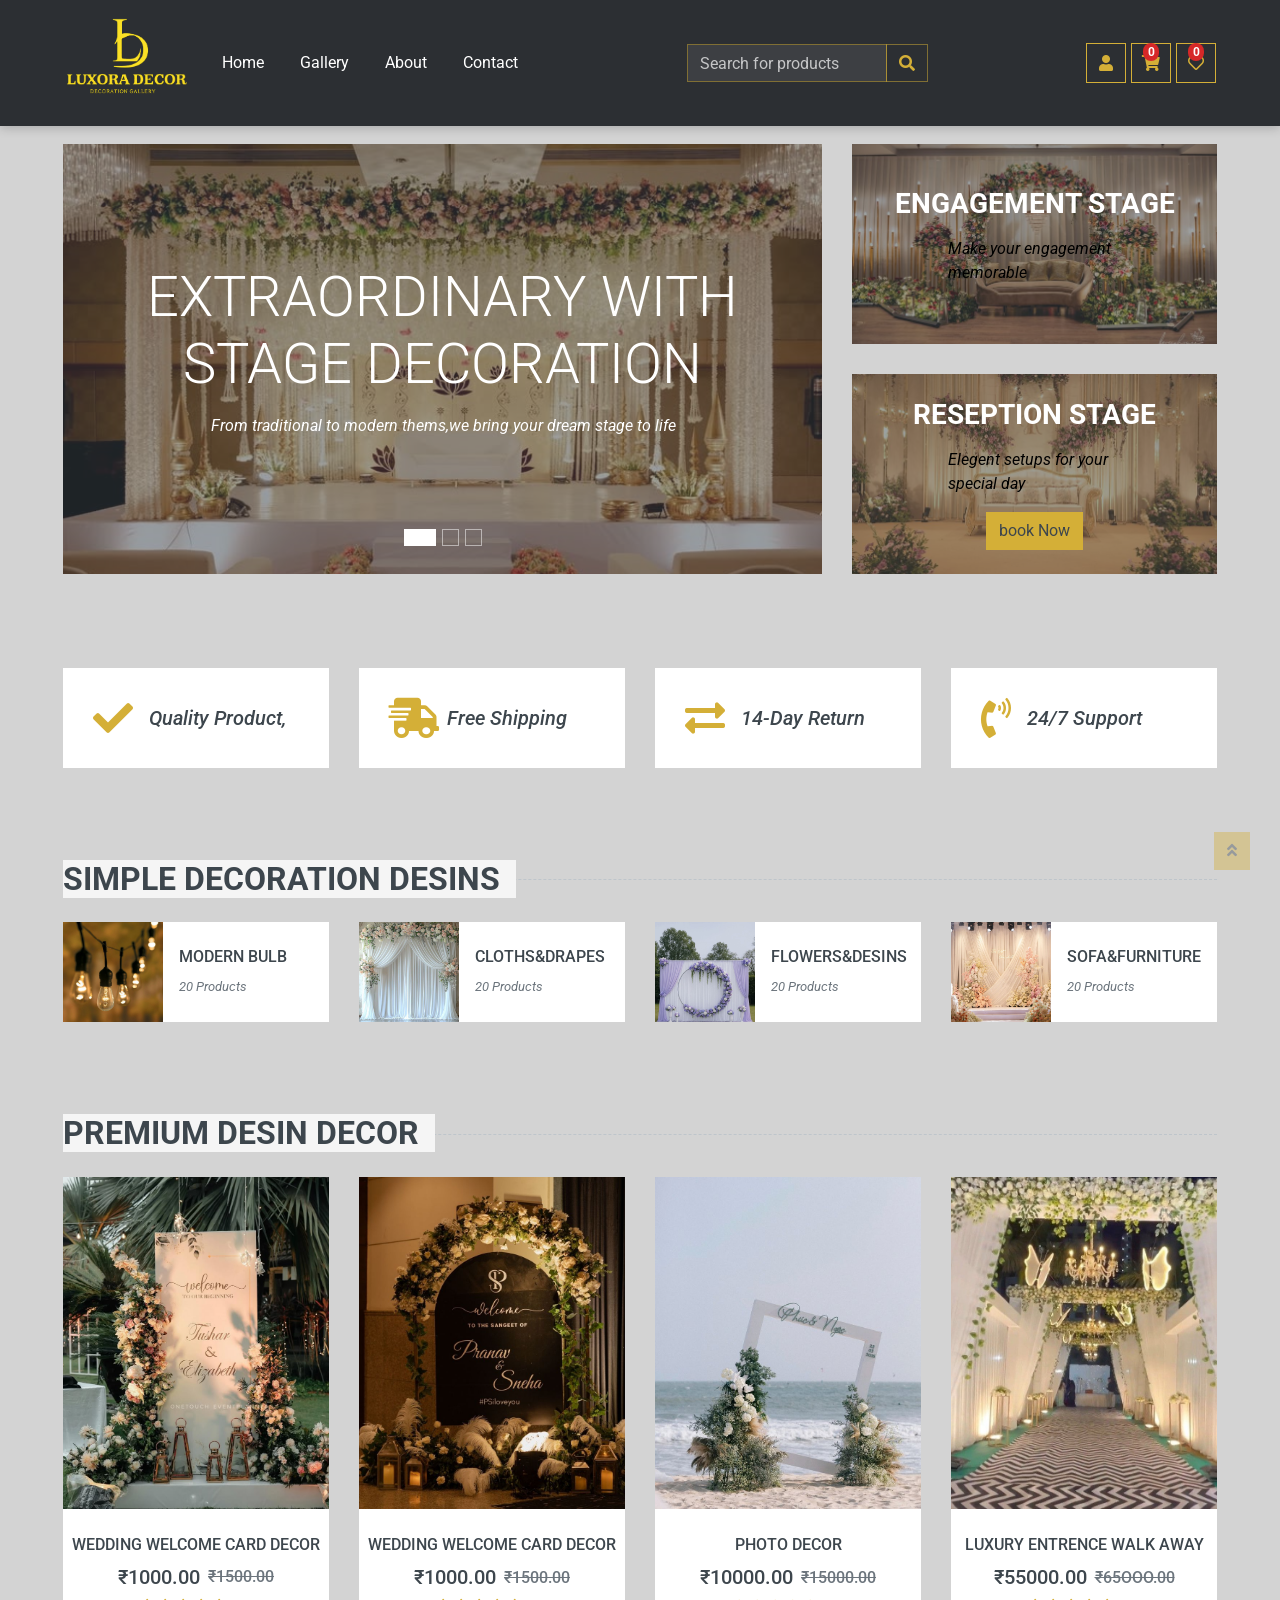
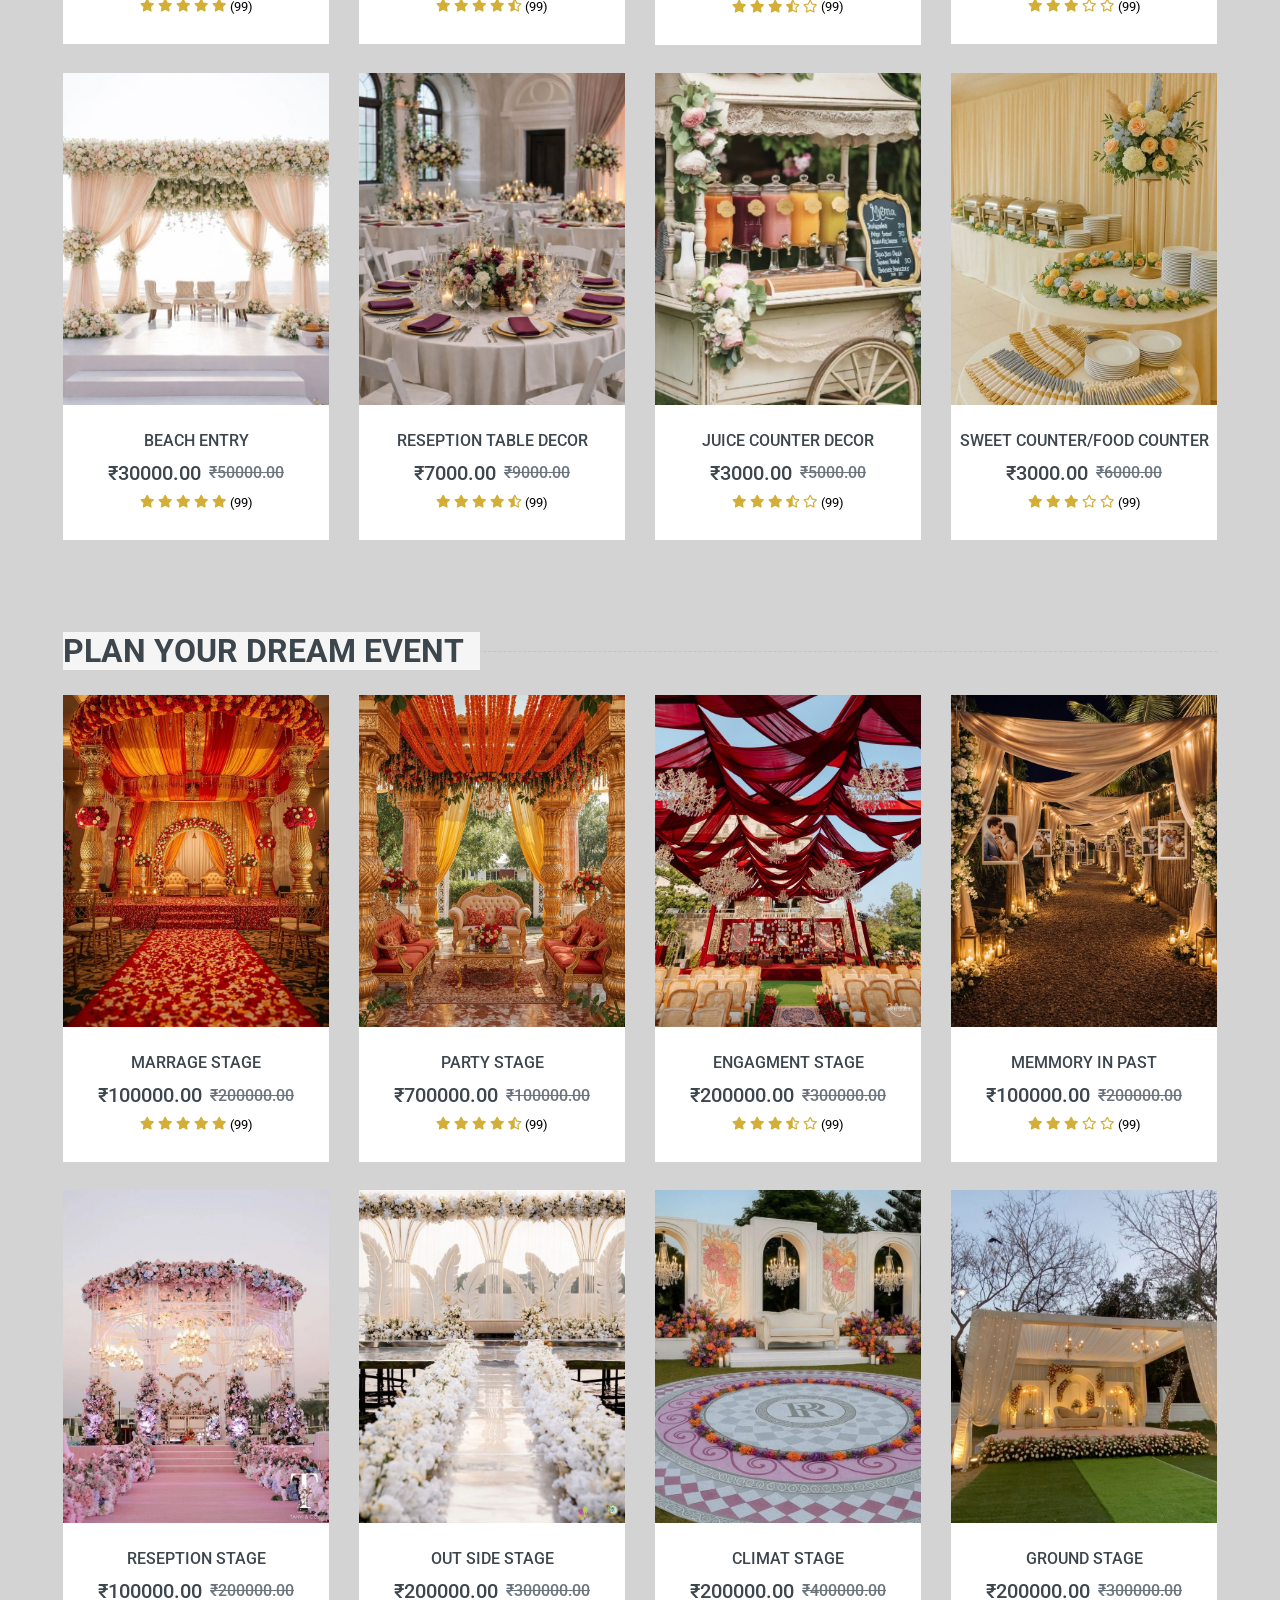
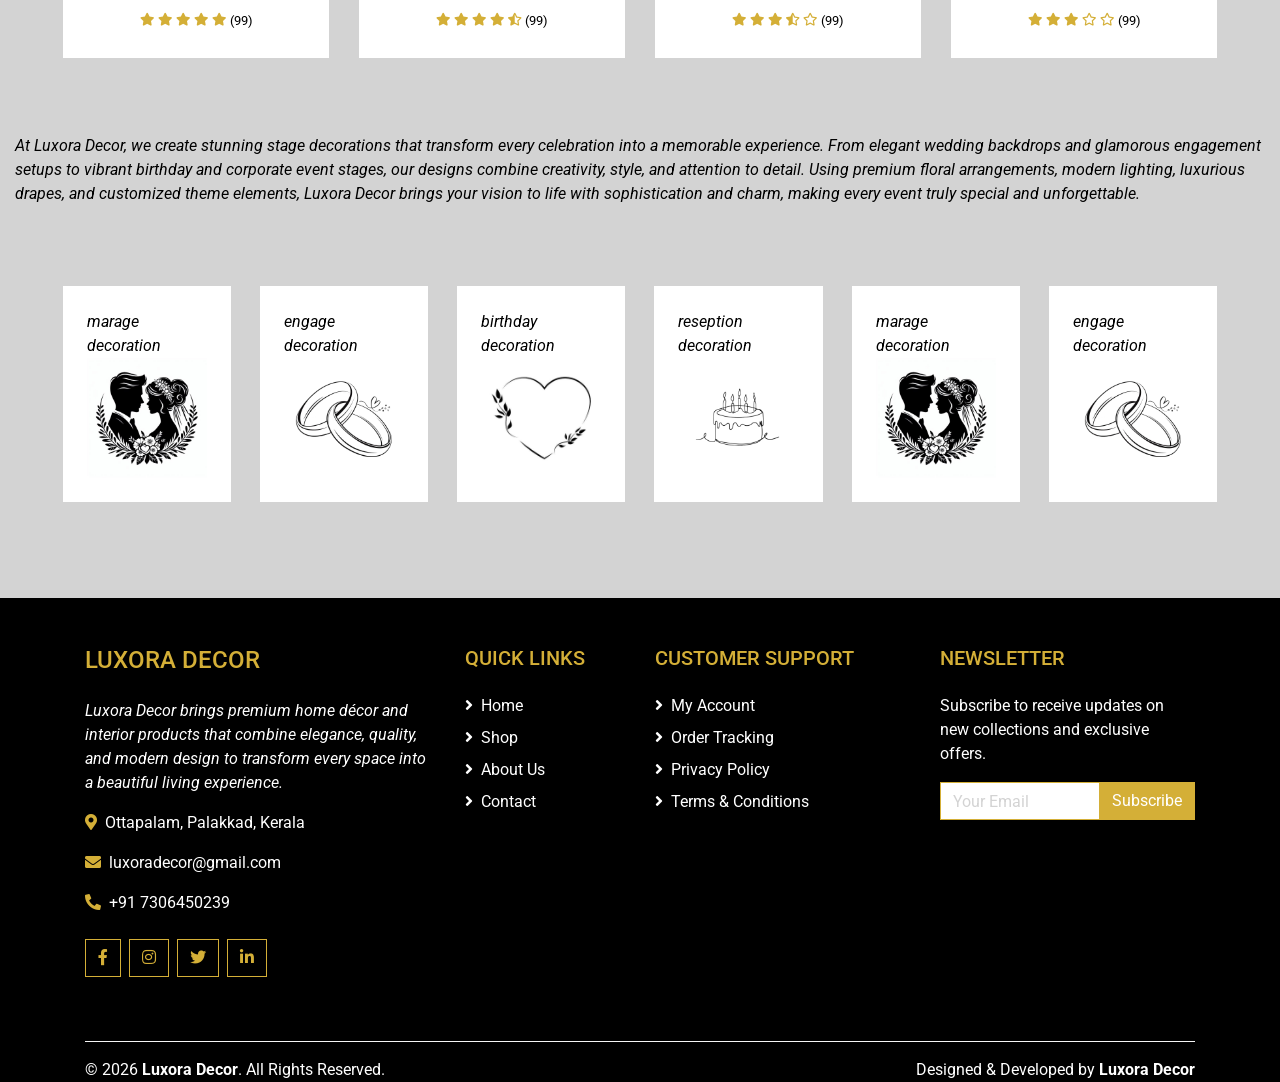
==== commit 3500bad2: "Update index.html" ====
--- a/index.html
+++ b/index.html
@@ -38,7 +38,7 @@
         }
         /* Adjust body padding to avoid content hiding behind fixed navbar */
         body {
-            padding-top: 70px; /* adjust based on navbar height */
+            padding-top: 120px; /* adjust based on navbar height */
             background-color: lightgray;
         }
         /* Ensure the navbar toggler is visible and properly aligned */
@@ -254,16 +254,39 @@
             margin-top: 0;
         }
         /* ensure the topbar content is visible in mobile */
-        @media (max-width: 991.98px) {
-            .navbar-fixed-top .collapse:not(.show) {
-                display: none !important;
-            }
-            .navbar-fixed-top .navbar-collapse {
-                background: #343a40;
-                padding: 10px 15px;
-                border-radius: 0 0 8px 8px;
-                box-shadow: 0 4px 6px rgba(0,0,0,0.3);
-            }
+        @media (max-width: 767px) {
+    .mobile-icons {
+
+        position: absolute;
+     right: 90px;
+        top: 42px;
+        z-index: 9999;
+    }
+
+    .mobile-icons a {
+        width: 38px;
+        height: 38px;
+    }
+}
+
+.mobile-icons {
+    display: flex !important;
+    flex-direction: row !important;
+    align-items: center !important;
+    justify-content: flex-start;
+    gap: 5px;
+}
+
+.mobile-icons a {
+    display: flex !important;
+    flex: 0 0 40px;
+    width: 40px;
+    height: 40px;
+    align-items: center;
+    justify-content: center;
+    margin: 0 !important;
+    padding: 0 !important;
+}
         }
         .navbar{
     min-height: 100px;
@@ -329,29 +352,39 @@
 
                 <!-- Right icons: account, cart, wishlist -->
                 <div class="d-flex align-items-center ml-auto">
-                    <!-- Account dropdown -->
-                    <div class="btn-group mr-2">
-                        <button type="button" class="btn btn-sm btn-light dropdown-toggle" data-toggle="dropdown">My Account</button>
-                        <div class="dropdown-menu dropdown-menu-right">
-                            <button class="dropdown-item" type="button">Sign in</button>
-                            <button class="dropdown-item" type="button">Sign up</button>
-                        </div>
-                    </div>
-
-                    <!-- Cart -->
-                    <a class="btn btn-outline-dark btn-square position-relative mr-2" href="cart.html" style="color:#fff; border-color:rgba(255,255,255,0.5);">
-                        <i class="fa fa-shopping-cart"></i>
-                        <span id="cart-count" class="position-absolute top-0 start-100 translate-middle badge rounded-pill bg-danger"></span>
-                    </a>
-
-                    <!-- Wishlist -->
-                    <a class="btn btn-outline-dark btn-square position-relative" href="wishlist.html" style="color:#fff; border-color:rgba(255,255,255,0.5);">
-                        <i class="far fa-heart"></i>
-                        <span id="wishlist-count" class="position-absolute top-0 start-100 translate-middle badge rounded-pill bg-danger"></span>
-                    </a>
-                </div>
-            </div>
+    <!-- Account dropdown -->
+    <div class="btn-group mr-2">
+        
+
+        <div class="dropdown-menu dropdown-menu-right">
+            <a class="dropdown-item" href="login.html">Sign in</a>
+            <a class="dropdown-item" href="signup.html">Sign up</a>
         </div>
+    </div>
+
+    <!-- Account button -->
+    <div class="mobile-icons">
+
+    <!-- Account -->
+    <a href="account.html" class="btn btn-outline-dark btn-square">
+        <i class="fa fa-user"></i>
+    </a>
+
+    <!-- Cart -->
+    <a href="cart.html" class="btn btn-outline-dark btn-square position-relative">
+        <i class="fa fa-shopping-cart"></i>
+        <span id="cart-count"
+              class="position-absolute top-0 start-100 translate-middle badge rounded-pill bg-danger"></span>
+    </a>
+
+    <!-- Wishlist -->
+    <a href="wishlist.html" class="btn btn-outline-dark btn-square position-relative">
+        <i class="far fa-heart"></i>
+        <span id="wishlist-count"
+              class="position-absolute top-0 start-100 translate-middle badge rounded-pill bg-danger"></span>
+    </a>
+
+</div>
     </nav>
     <!-- ====== END FIXED NAVBAR ====== -->
 
@@ -500,7 +533,7 @@
                     <div class="offer-text">
                         <h3 class="text-white mb-3">ENGAGEMENT STAGE</h3>
                         <p class="mx-md-5 px-5 animate__animated animate__bounceIn" style=""><i>Make your engagement memorable</i></p>
-                        <a href="#plan your dream events" class="btn btn-primary">Book Now</a>
+                        <!--<a href="#plan your dream events" class="btn btn-primary">Book Now</a>-->
                     </div>
                 </div>
                 <div class="product-offer mb-30" style="height: 200px;">
@@ -1178,4 +1211,4 @@
     <script src="js/main.js"></script>
 </body>
 
-</html>+</html>
